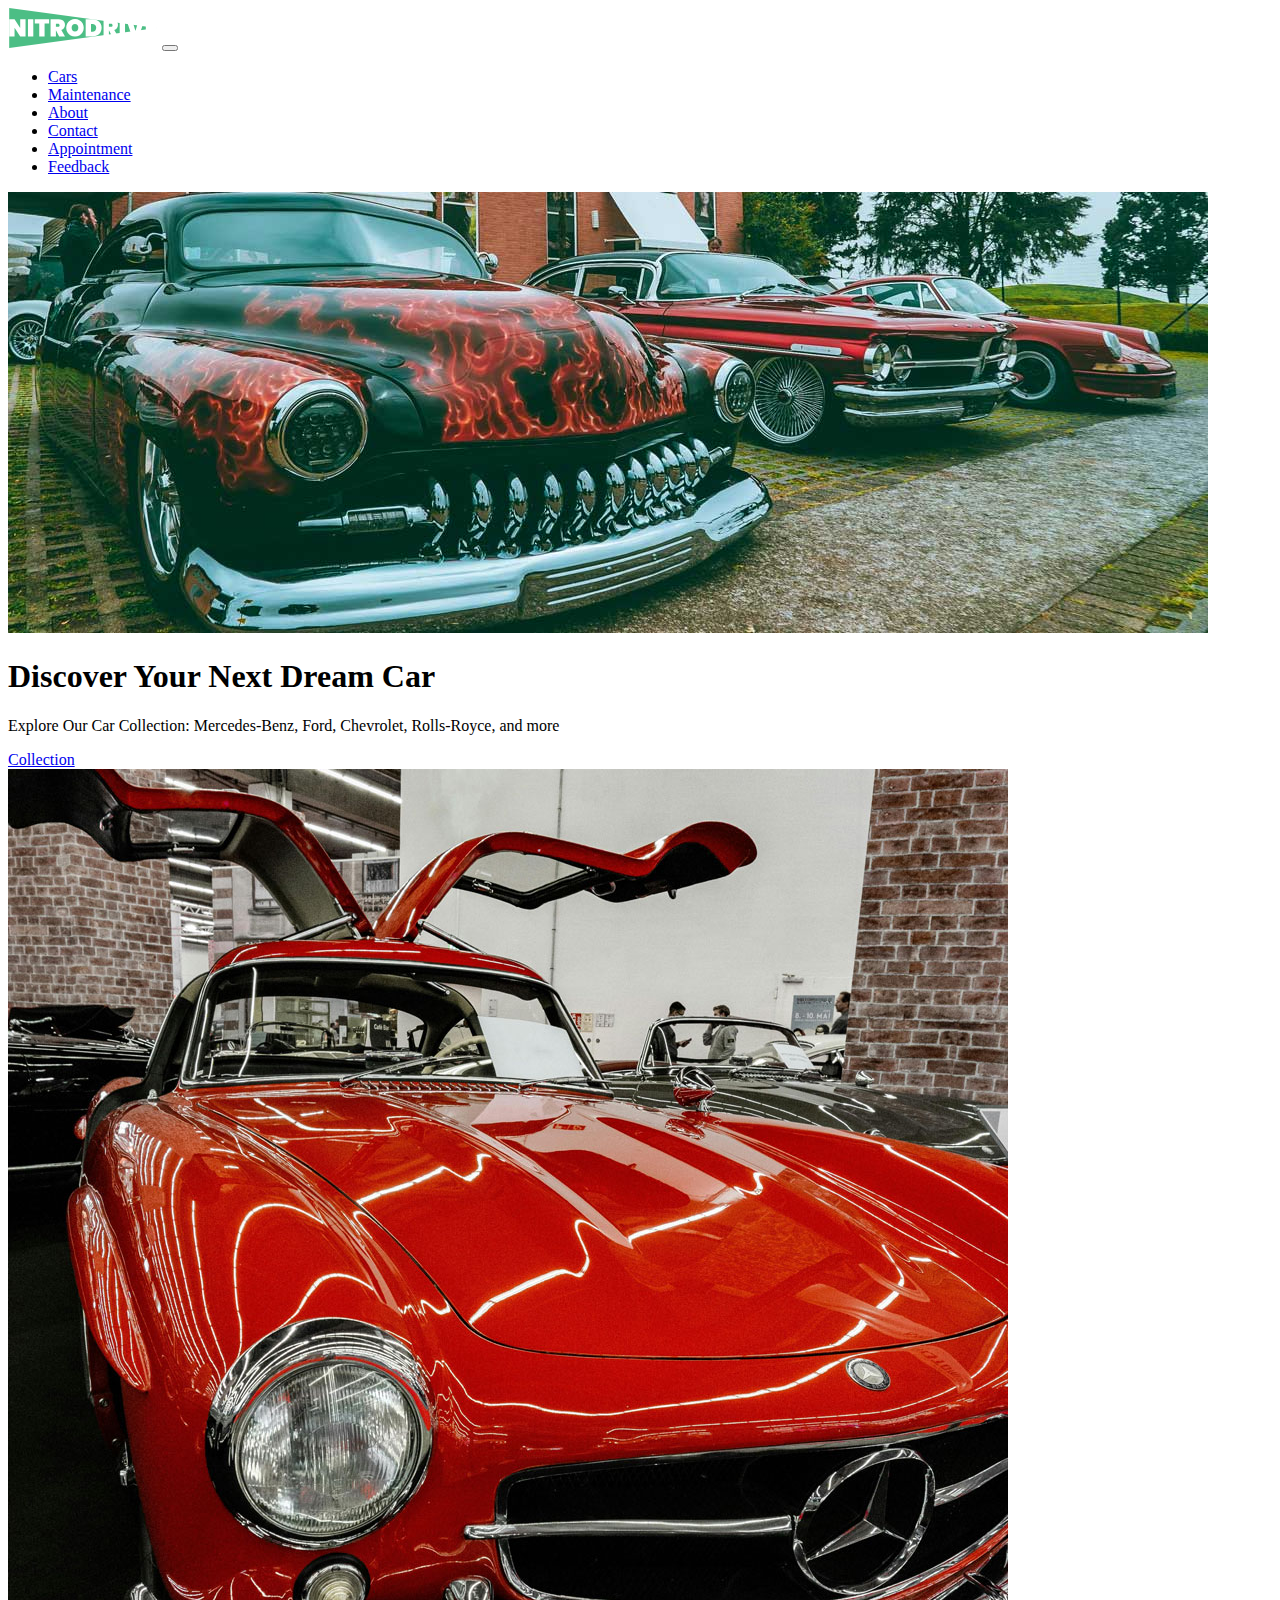
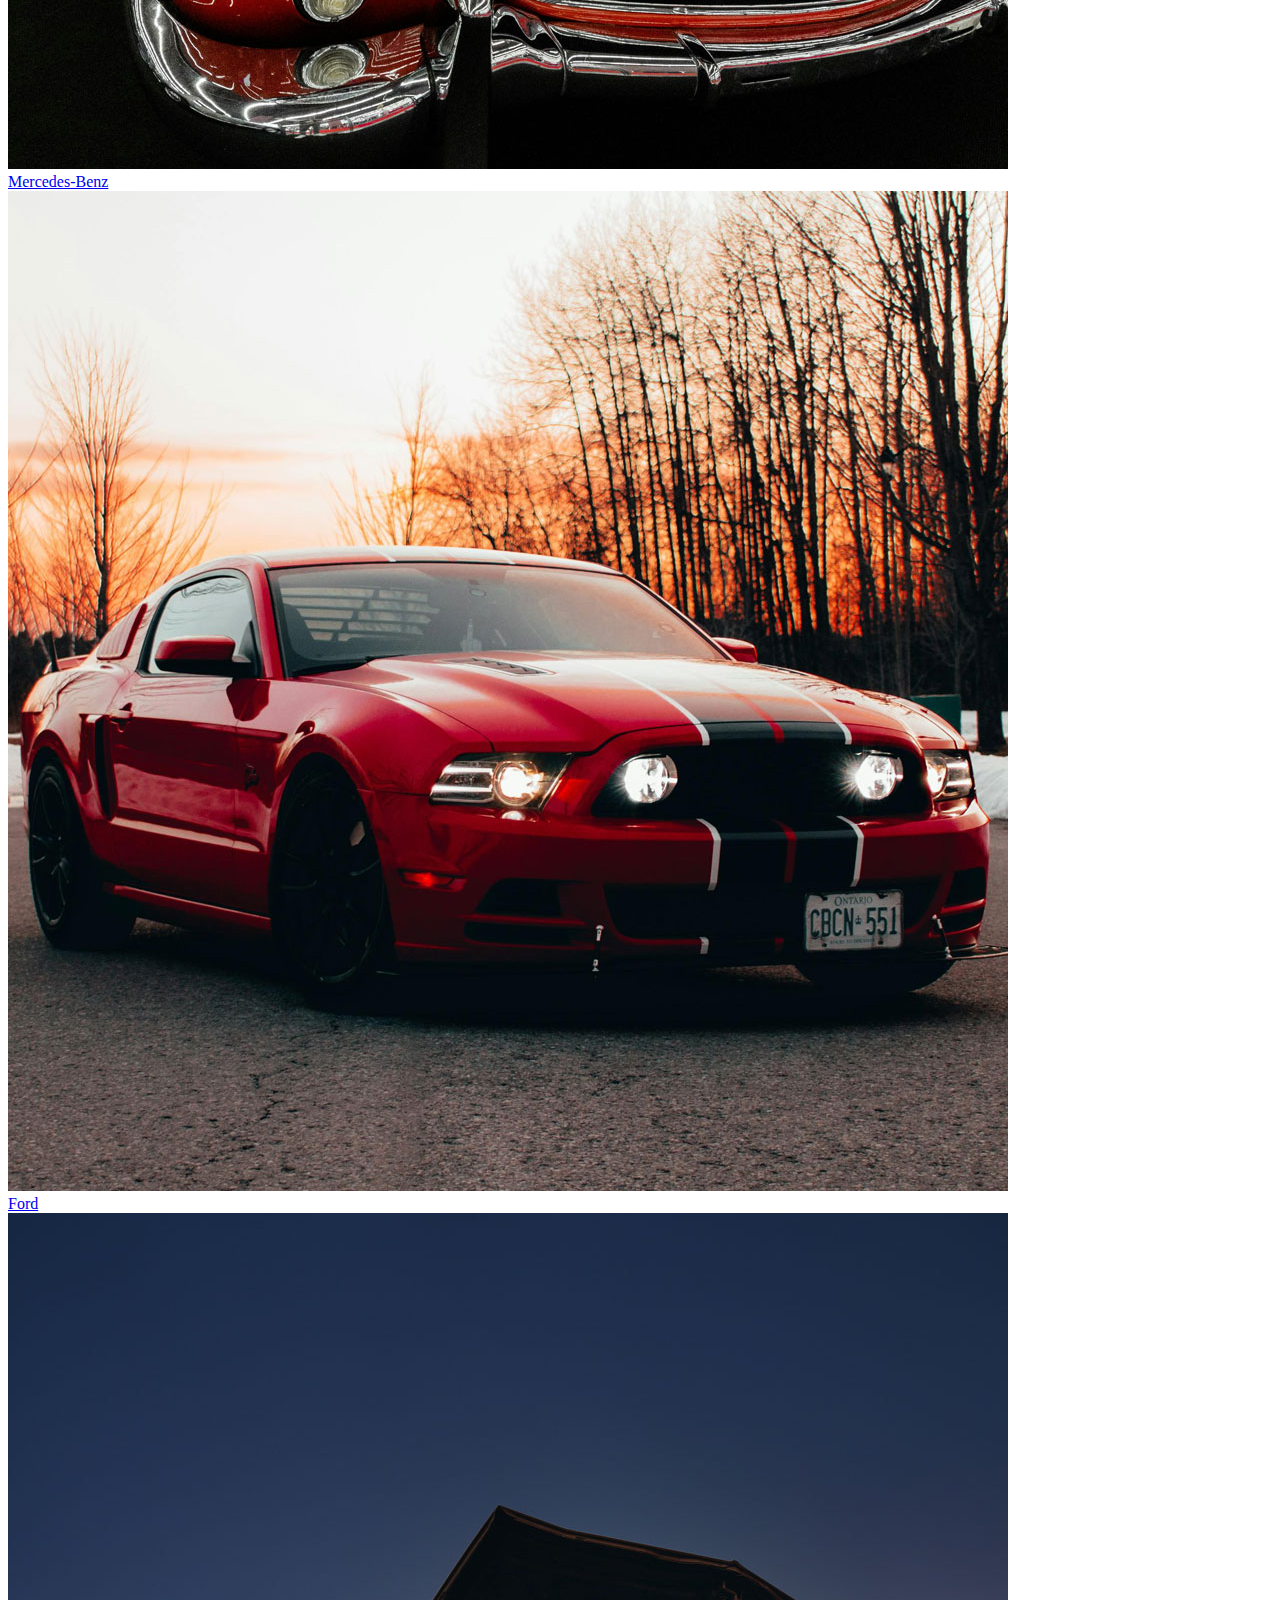
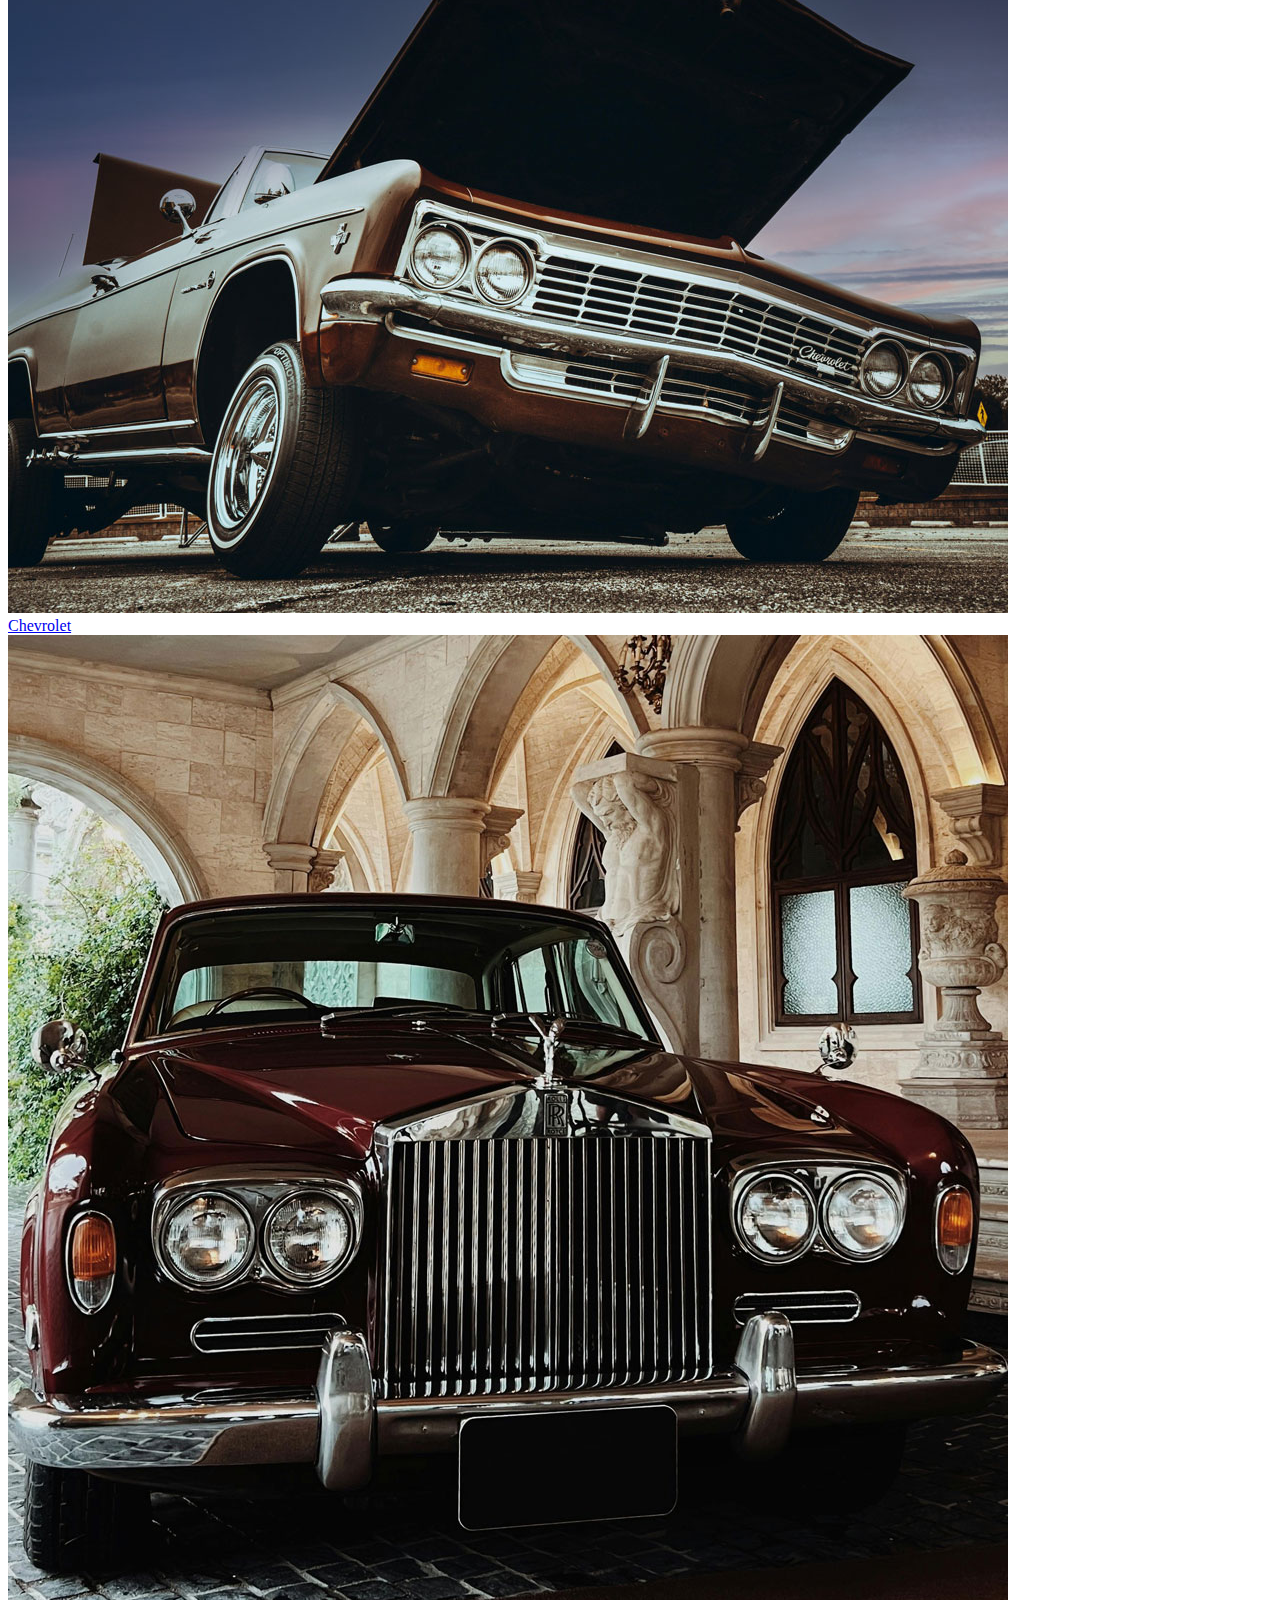
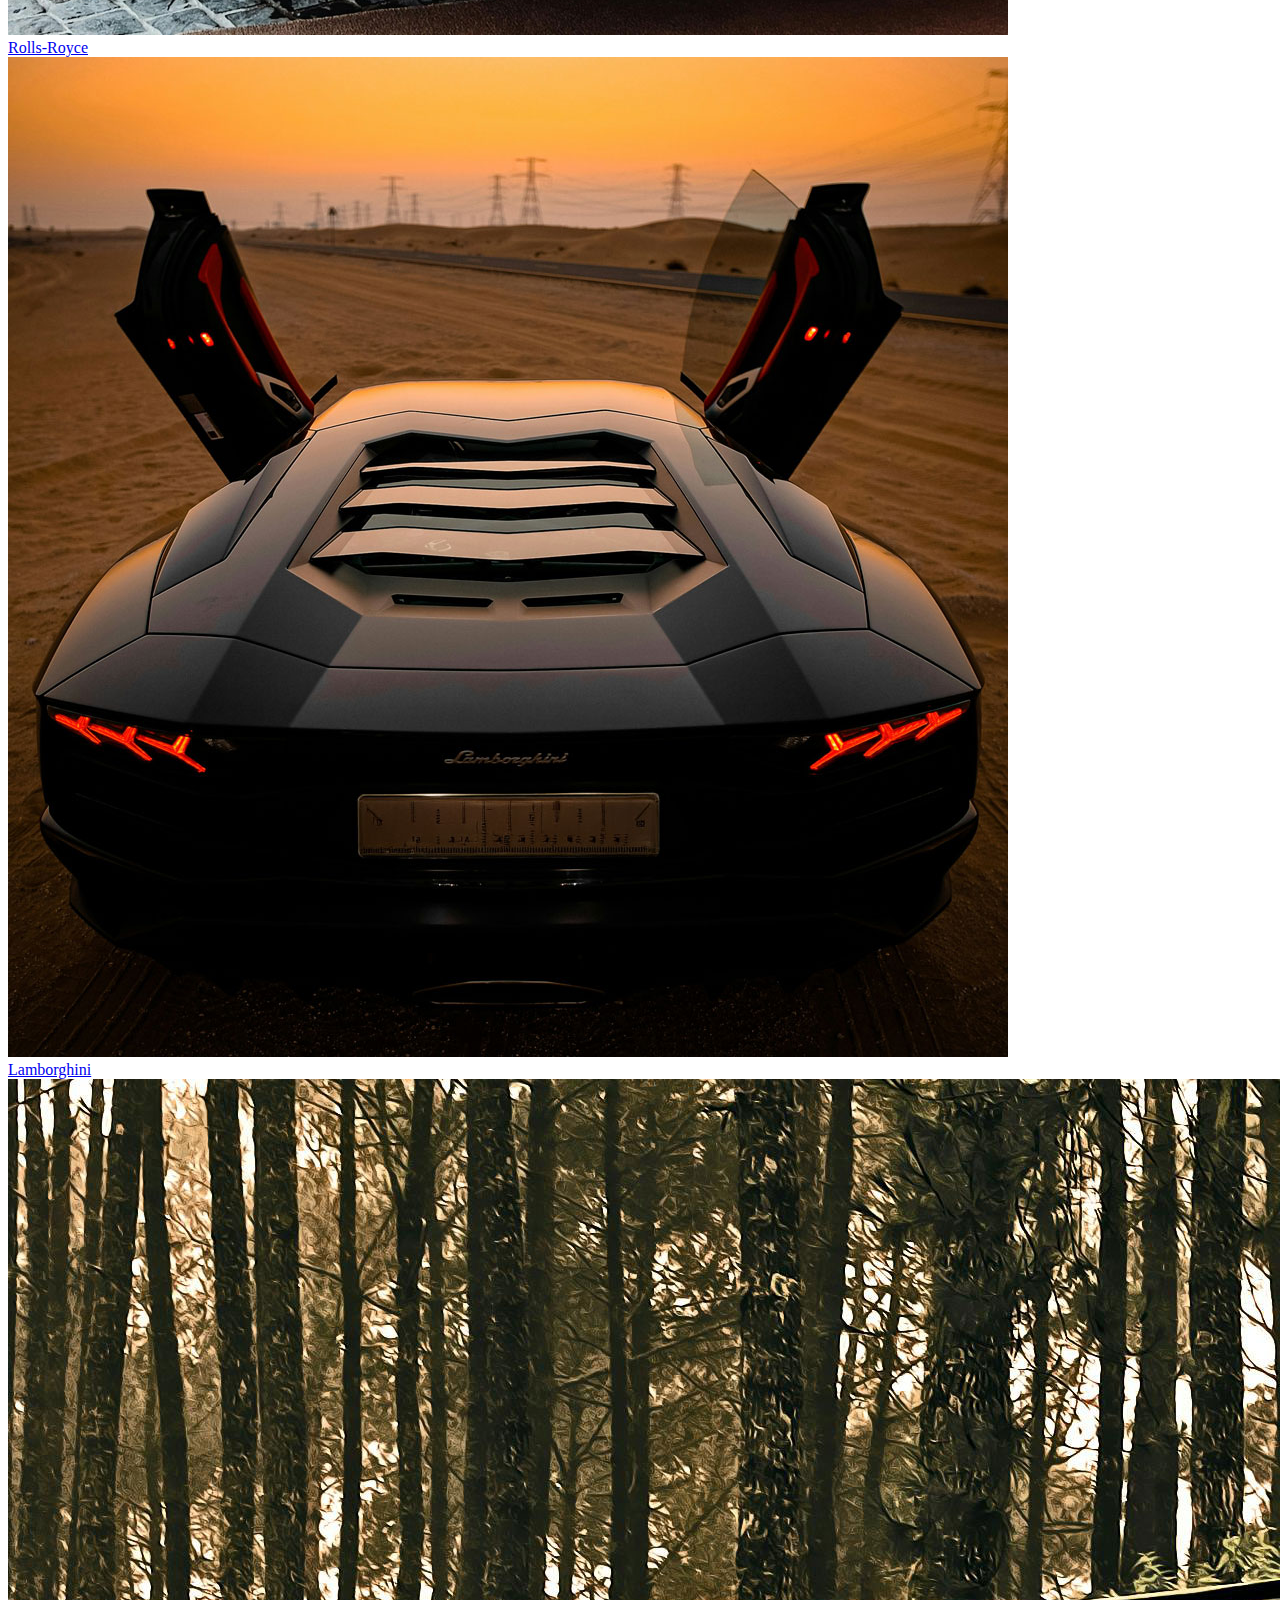
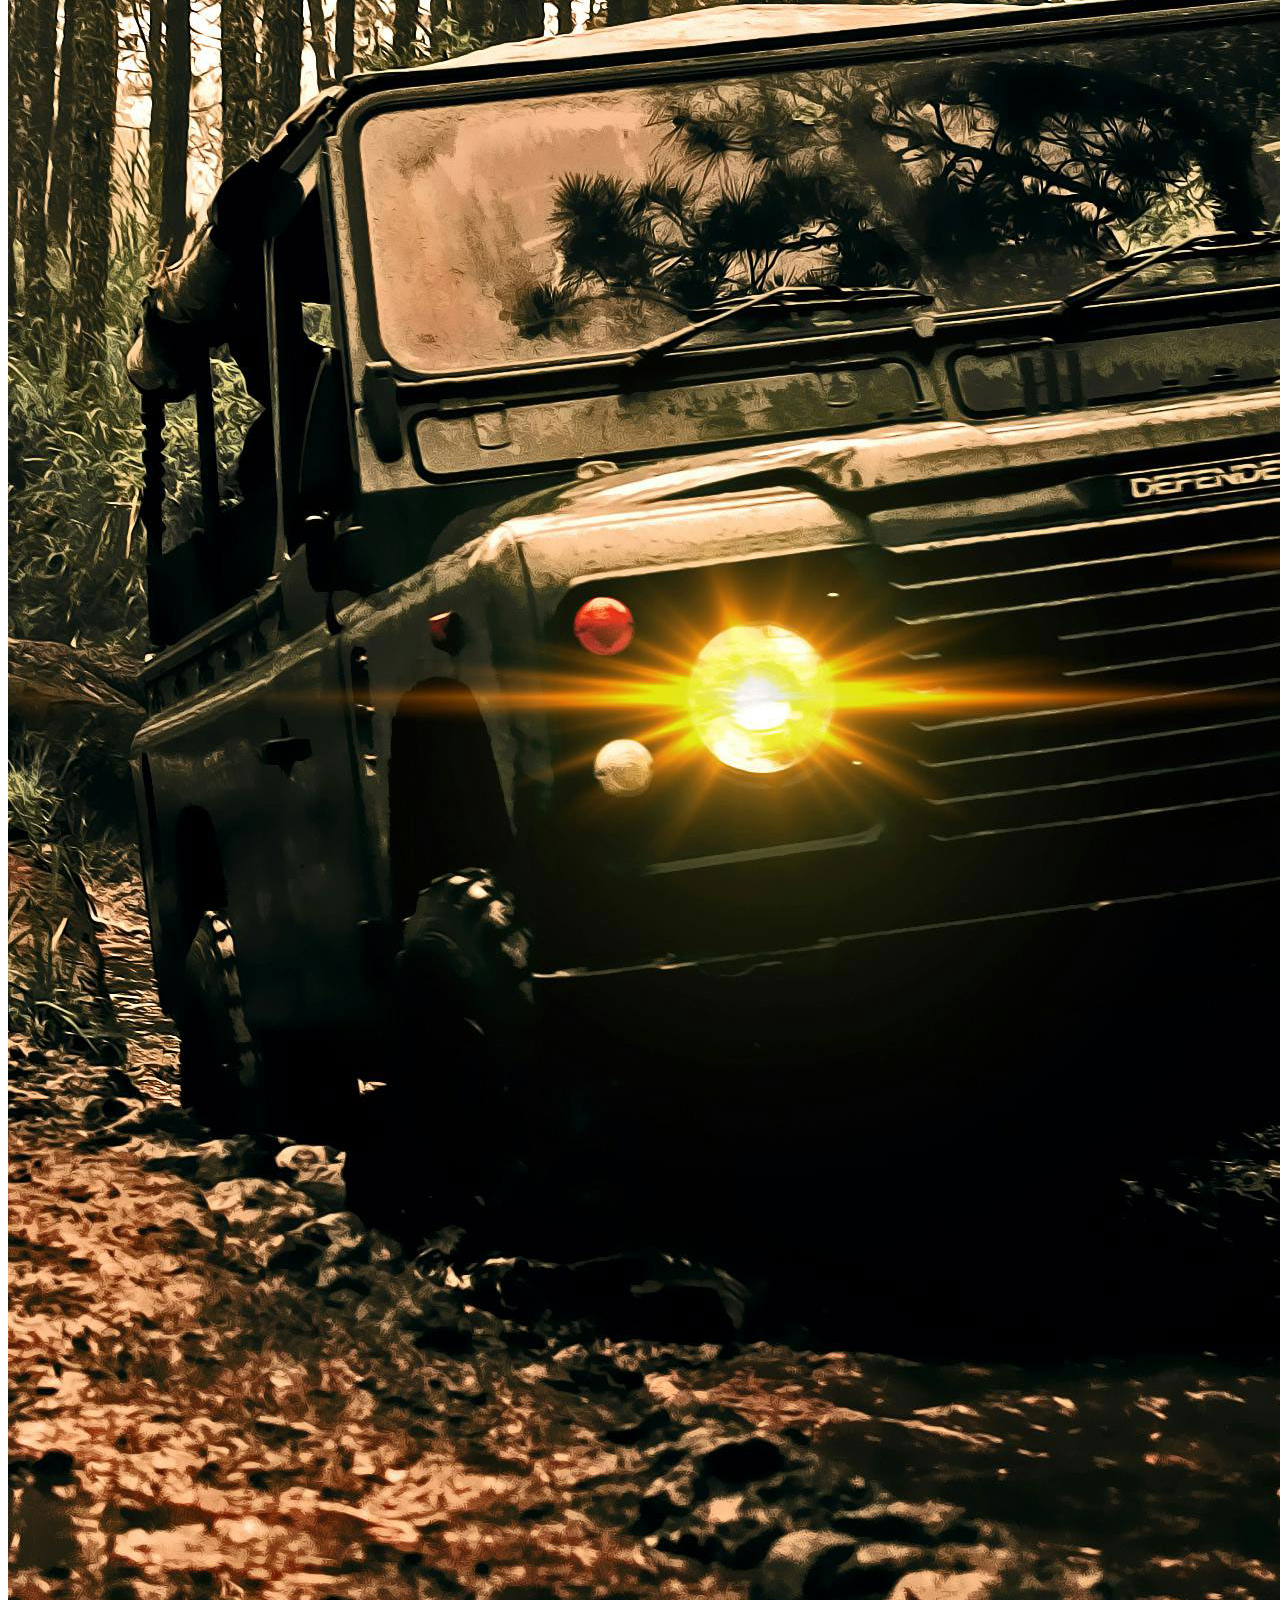
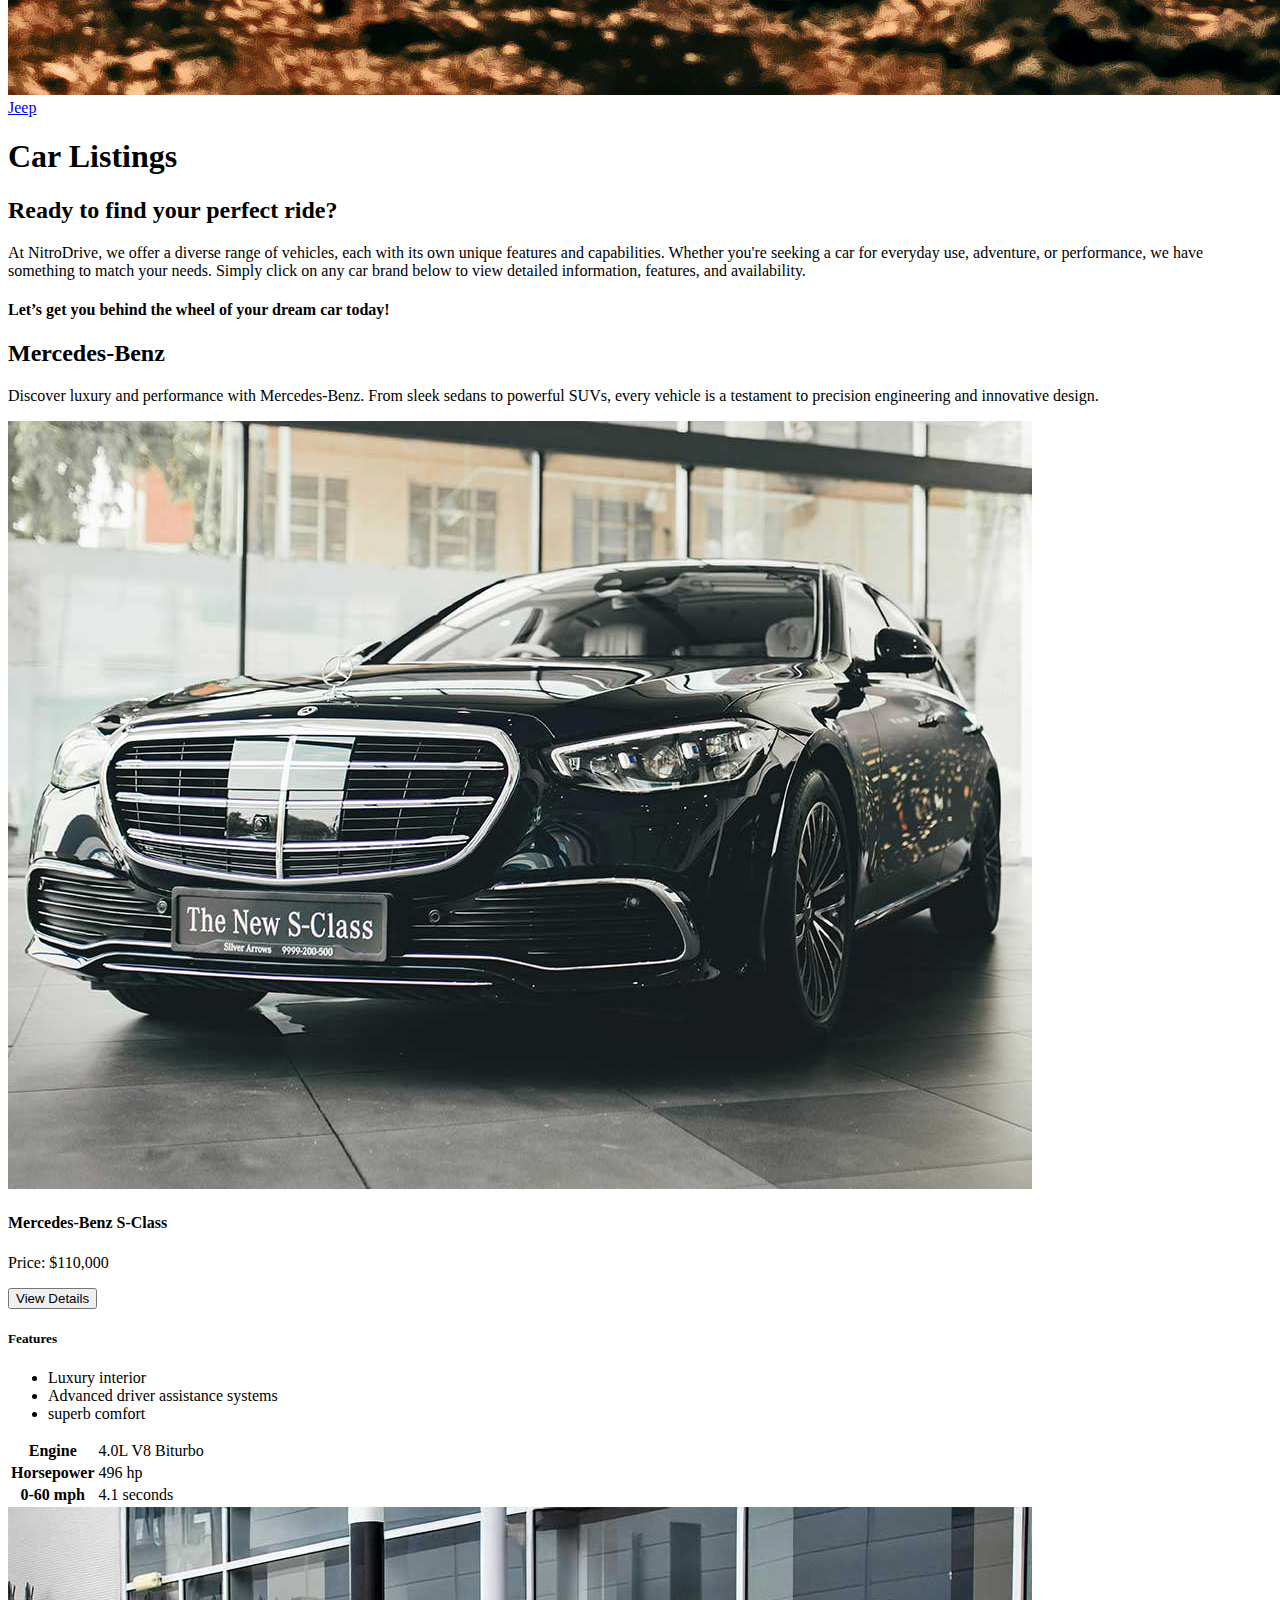
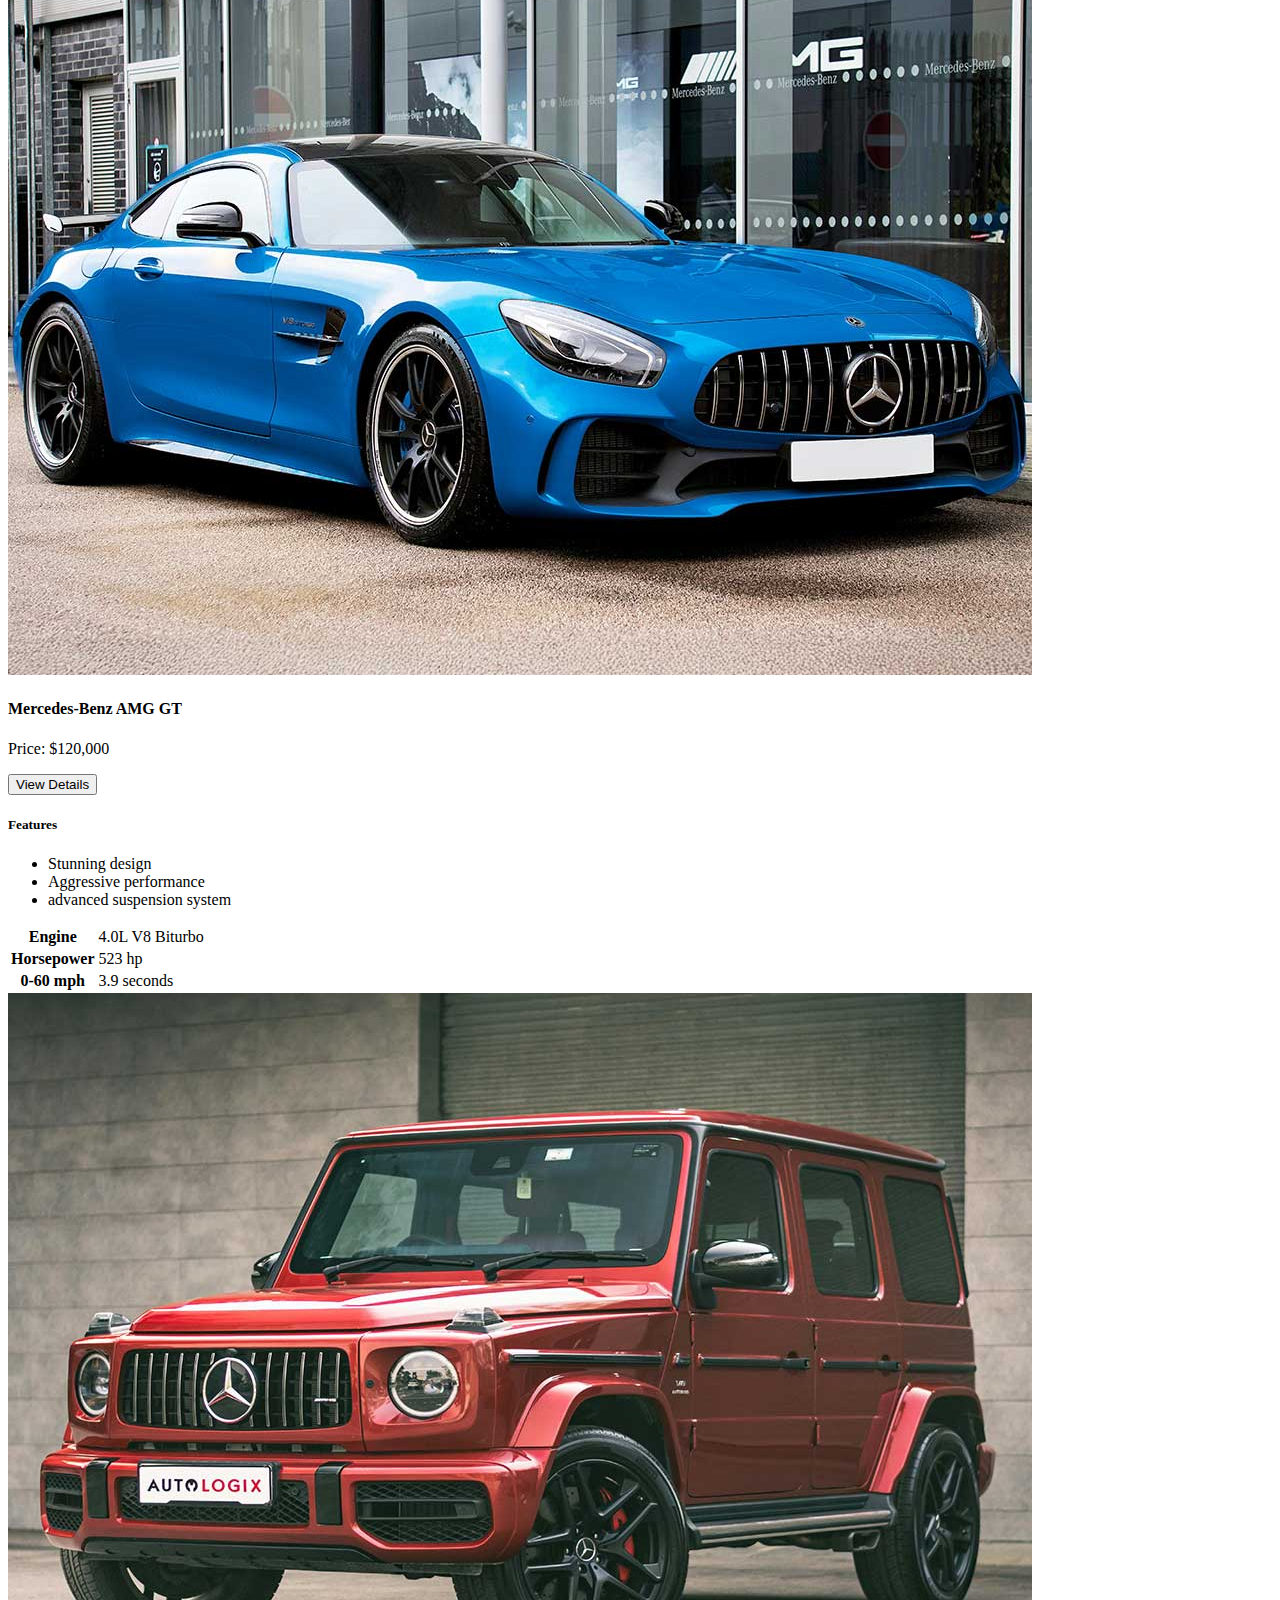
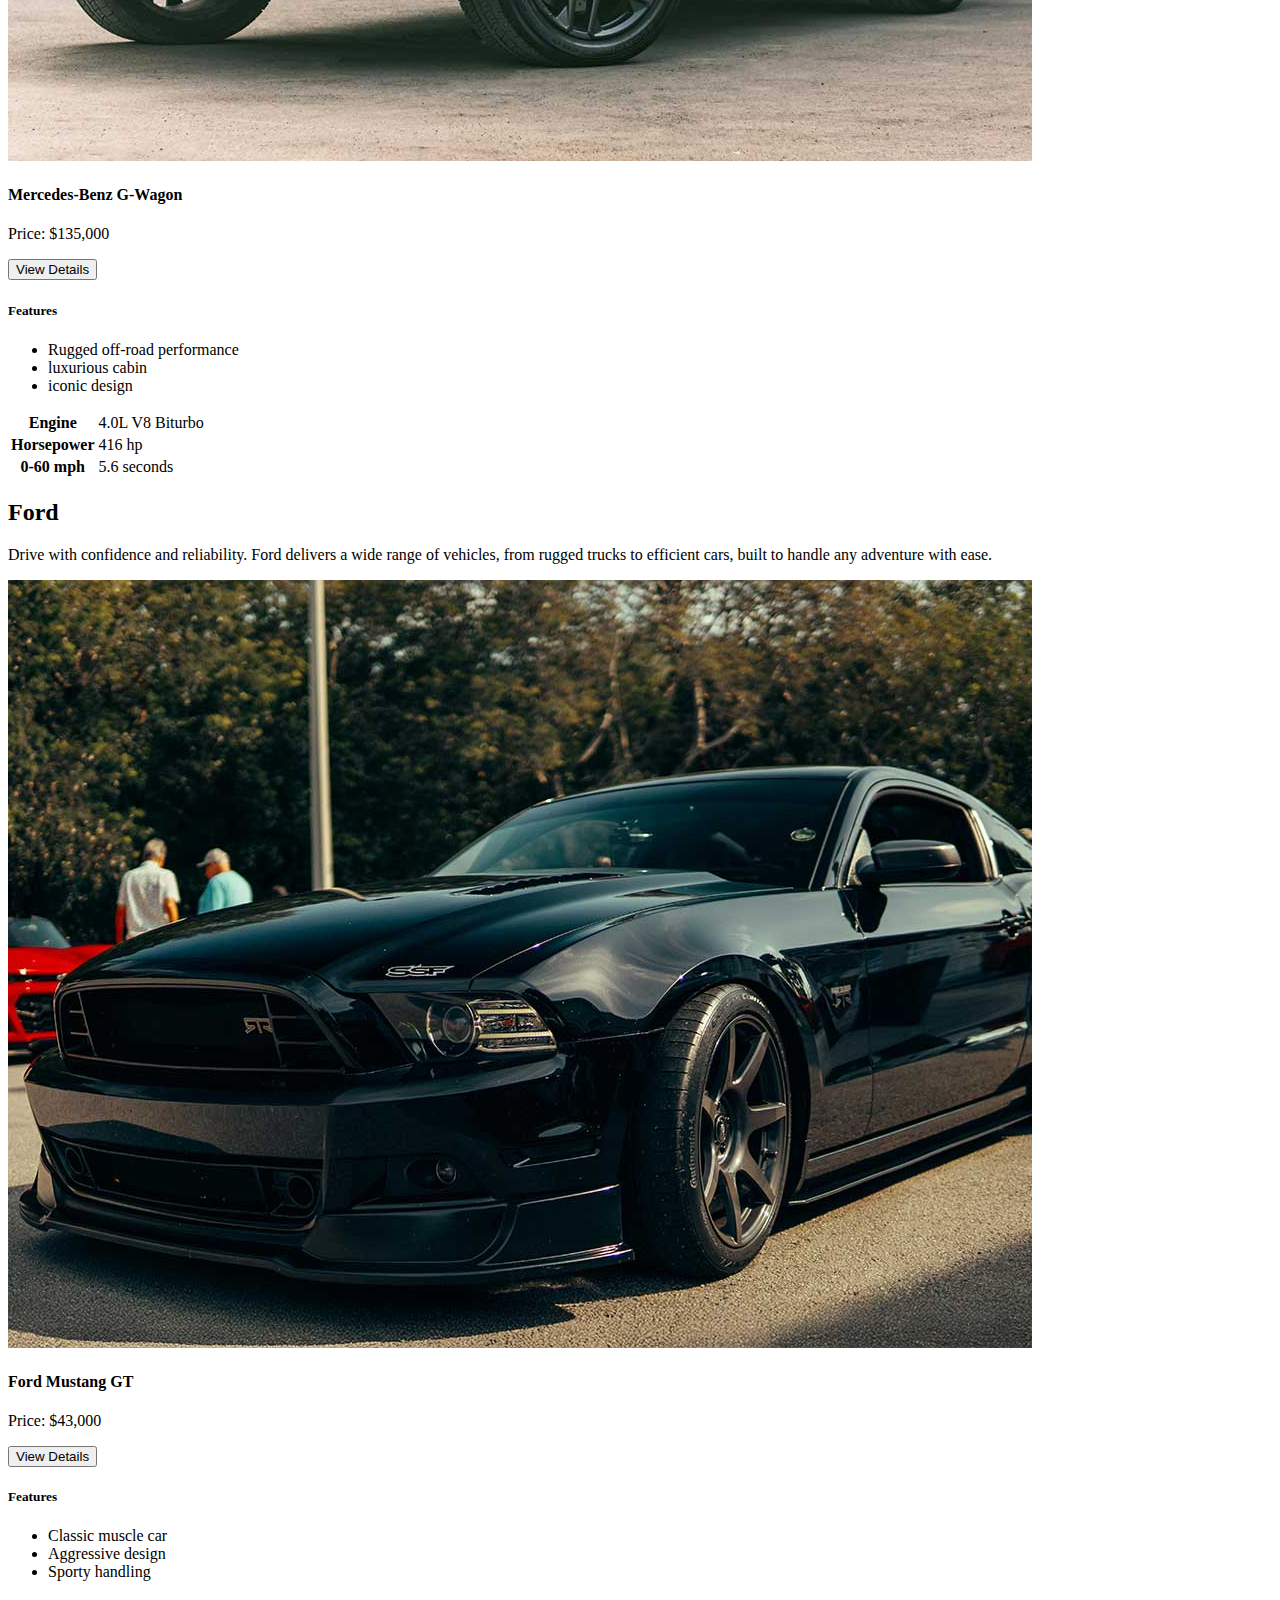
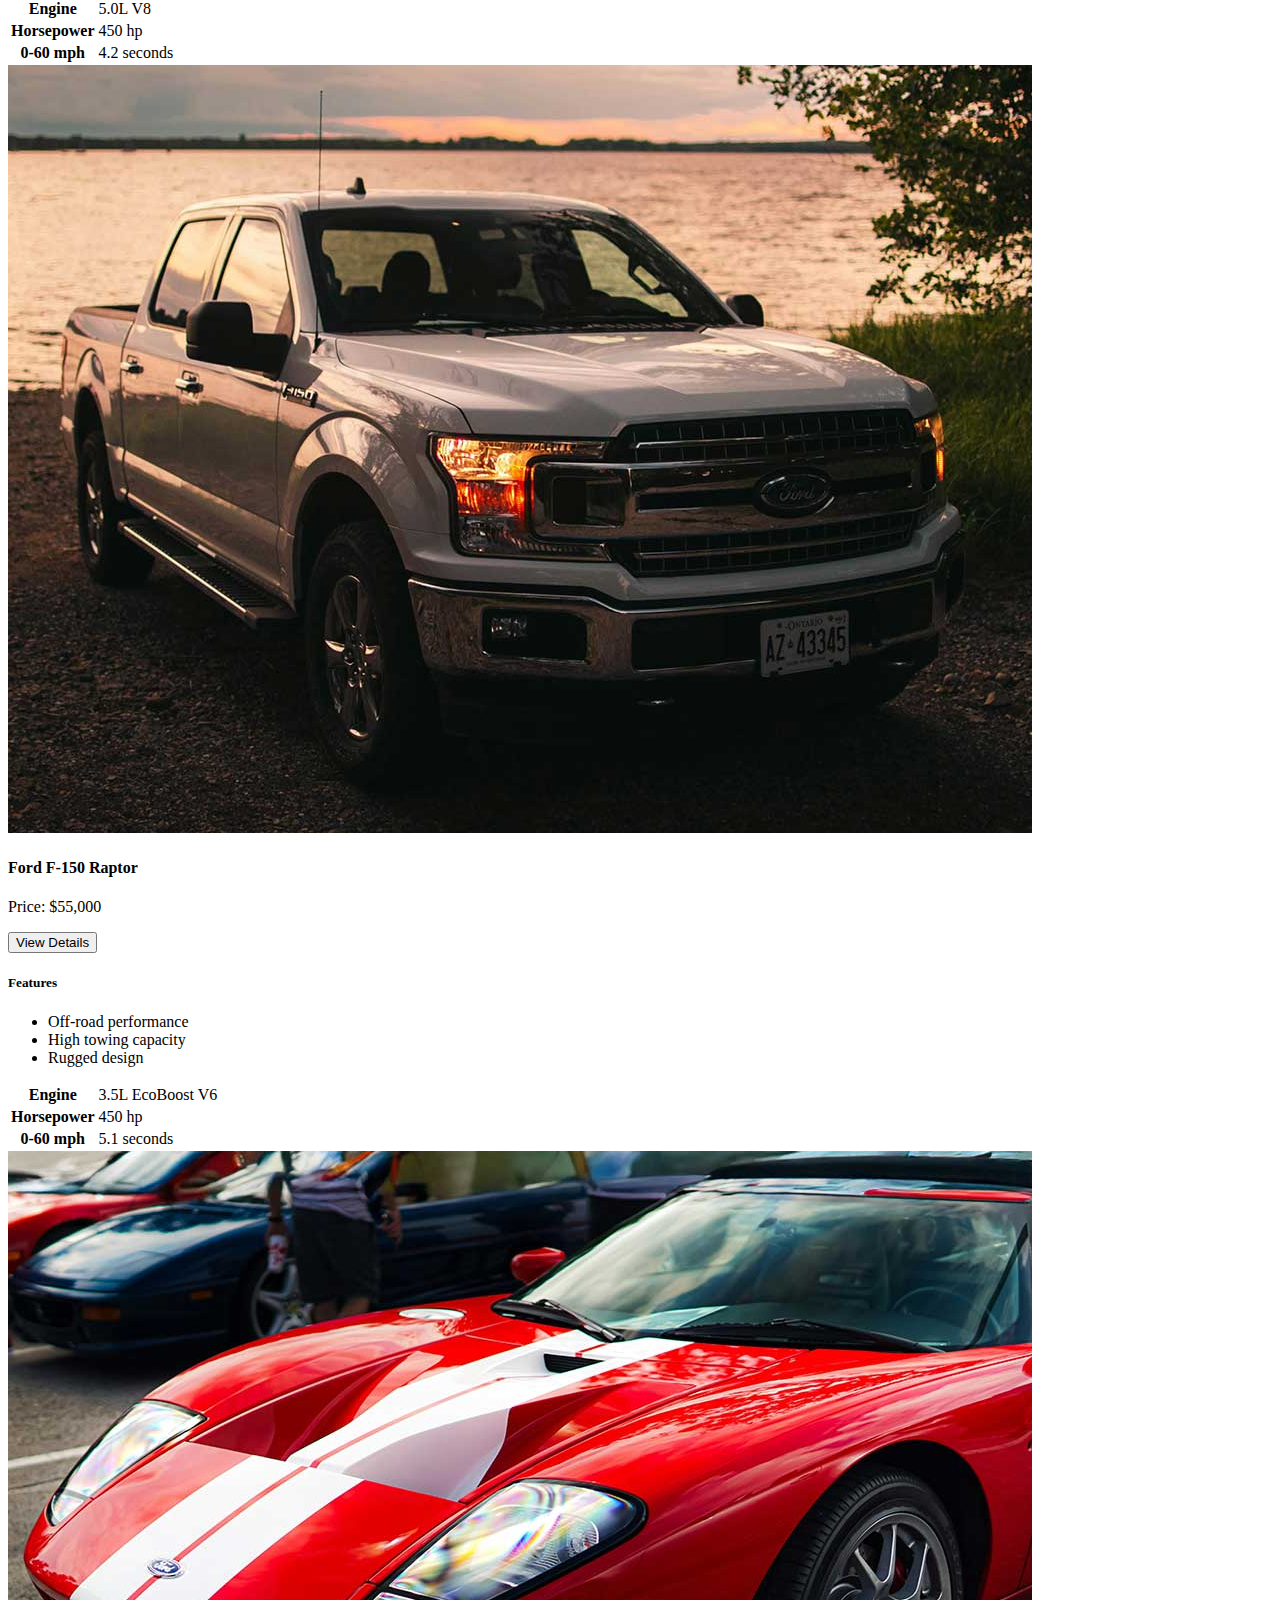
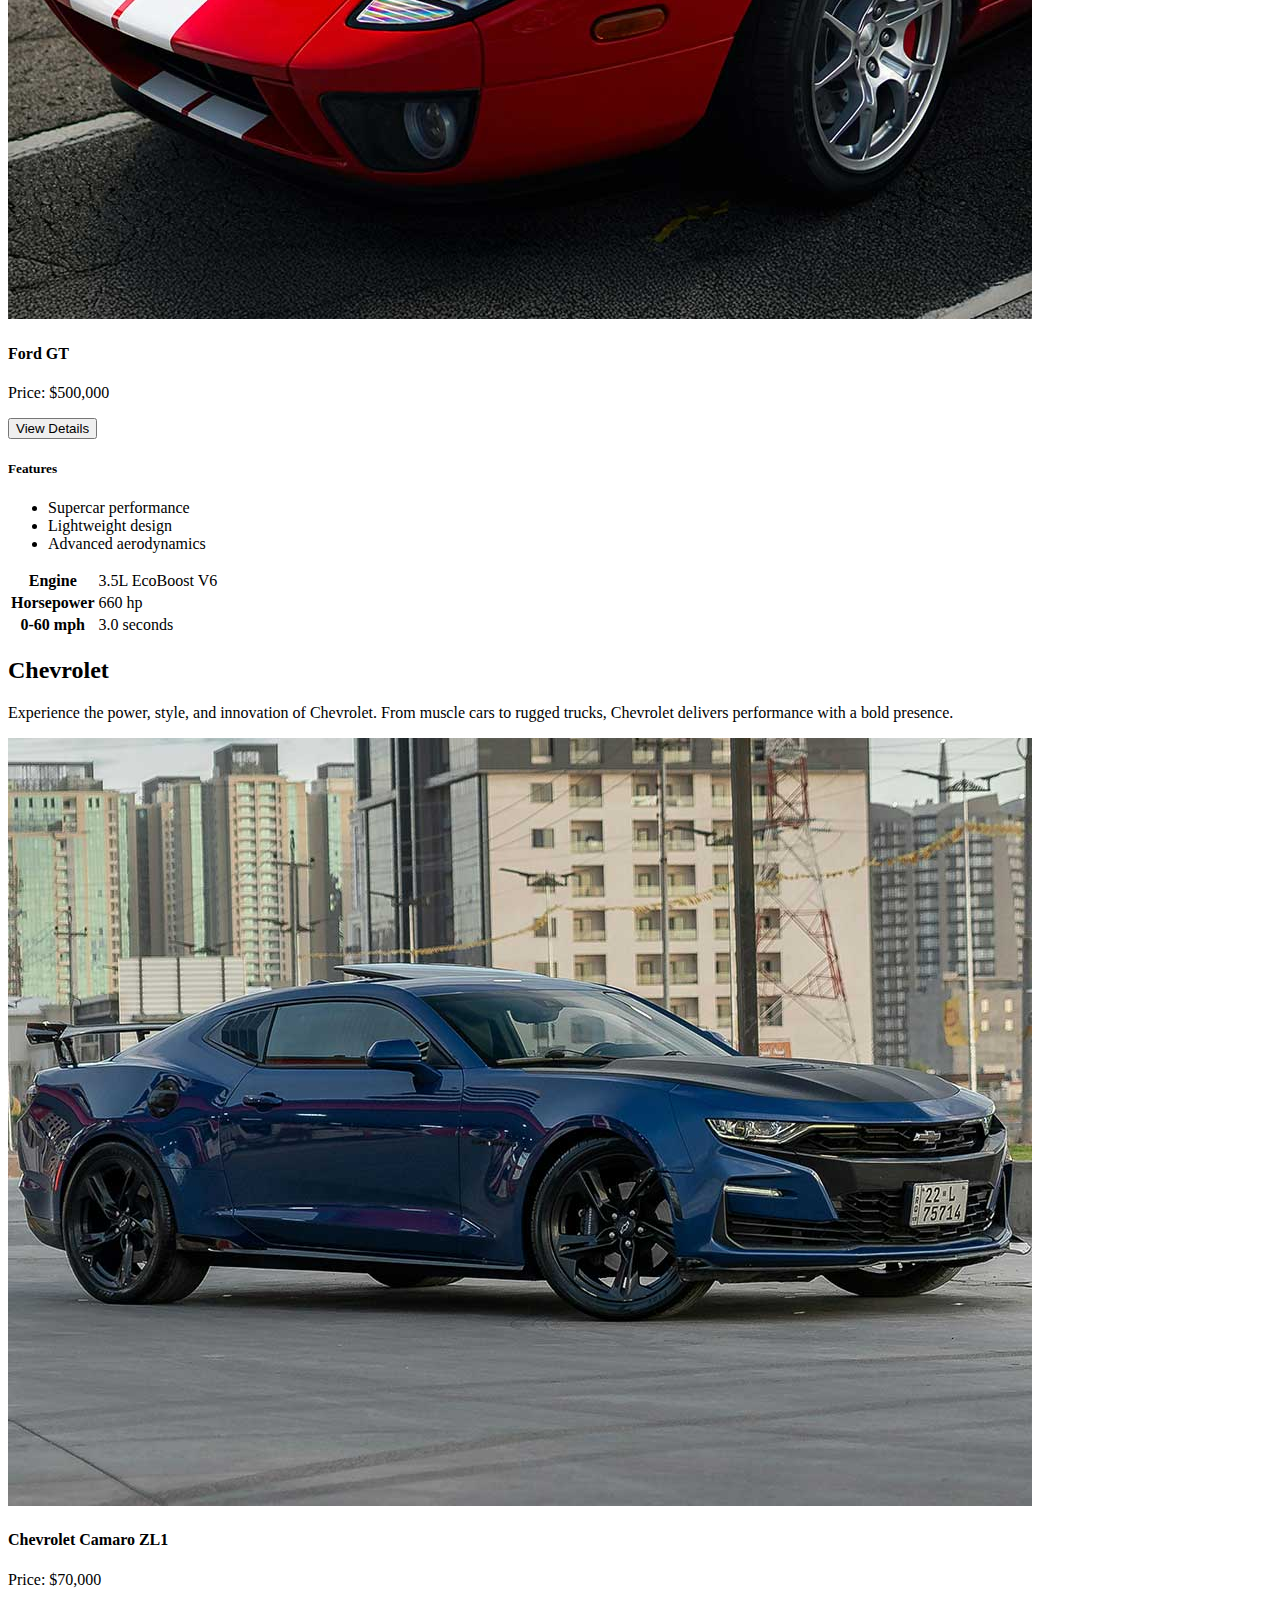
==== student2/student2page1.html @ 48c5acaf "someting" ====
<!doctype html>
<!-- Name: Ghazaleh Ahmadi
    Class: 1ACS02
    R-number: R0928371
     -->

<html lang="en">
<head>
    <meta charset="UTF-8"/>
    <title>Car Listings</title>
    <meta content="Ghazaleh Ahmadi" name="author"/>
    <link rel="icon" type="image/png" href="../NitroDrive%20Favicon.svg">
    <link href="/2025-FullStack-FrontEnd-ACS-207/student2/css/student2.css" rel="stylesheet"/>
    <meta content="width=device-width, initial-scale=1.0" name="viewport">
    <link href="/2025-FullStack-FrontEnd-ACS-207/common/css/bootstrap.min.css" rel="stylesheet">
    <link href="https://cdnjs.cloudflare.com/ajax/libs/font-awesome/6.0.0/css/all.min.css" rel="stylesheet">
    <link href="https://fonts.googleapis.com/css2?family=Roboto+Slab:wght@400;700&display=swap" rel="stylesheet">


</head>

<body>



    </section>

    <!-- Header -->
    <nav class="navbar navbar-expand-lg">
        <div class="container">
            <a href="../index.html"><img src="../NitroDrive%20Logo.svg" alt="NitroDrive Logo" height="40" class="me-2"></a>
            <button class="navbar-toggler" type="button" data-bs-toggle="collapse" data-bs-target="#navbarNav" aria-controls="navbarNav" aria-expanded="false" aria-label="Toggle navigation">
                <span class="navbar-toggler-icon"></span>
            </button>
            <div class="collapse navbar-collapse justify-content-end" id="navbarNav">
                <ul class="navbar-nav">
                    <li class="nav-item">
                        <a class="nav-link" aria-current="page" href="../student2/student2page1.html">Cars</a>
                    </li>
                    <li class="nav-item">
                        <a class="nav-link" href="../student1/student1page1.html">Maintenance</a>
                    </li>
                    <li class="nav-item">
                        <a class="nav-link" href="../student2/student2page2.html">About</a>
                    </li>
                    <li class="nav-item">
                        <a class="nav-link" href="../student1/student1page2.html">Contact</a>
                    </li>
                    <li class="nav-item">
                        <a class="nav-link" href="../student4/student4page2.html">Appointment</a>
                    </li>
                    <li class="nav-item">
                        <a class="nav-link" href="../student4/student4page1.html">Feedback</a>
                    </li>
                </ul>
            </div>
        </div>
    </nav>




    <header class="header-section">
        <section class="hero">

            <img alt="Car Collection" src="header.jpg">
            <div class="overlay-text">
                <h1>Discover Your Next Dream Car</h1>
                <p>Explore Our Car Collection: Mercedes-Benz, Ford, Chevrolet, Rolls-Royce, and more</p>
                <a class="btn btn-primary btn-lg" href="#cars">Collection</a>
            </div>

</header>

<article>
    <main class="container">
        <div class="row cars" id="cars">
            <div class="col-12 col-md-6 col-lg-4 d-flex justify-content-center">
                <div class="card ">
                    <a href="#mercedes-benz">
                        <img alt="Mercedes-Benz" class="card-img" src="mercedes-benz.jpg">
                        <div class="overlay-text">Mercedes-Benz</div>
                    </a>
                </div>
            </div>
            <div class="col-12 col-md-6 col-lg-4 d-flex justify-content-center">
                <div class="card">
                    <a class="card-container" href="#ford">
                        <img alt="Ford" class="card-img-top" src="ford.jpg">
                        <div class="overlay-text">Ford</div>
                    </a>
                </div>
            </div>

            <div class="col-12 col-md-6 col-lg-4 d-flex justify-content-center">
                <div class="card ">
                    <a class="card-container" href="#chevrolet">
                        <img alt="Chevrolet" class="card-img-top" src="Chevrolet.jpg">
                        <div class="overlay-text">Chevrolet</div>
                    </a>

                </div>
            </div>


            <div class="col-12 col-md-6 col-lg-4 d-flex justify-content-center">
                <div class="card">
                    <a class="card-container" href="#rolls-royce">
                        <img alt="Rolls-Royce" class="card-img-top" src="rolls.jpg">
                        <div class="overlay-text">Rolls-Royce</div>
                    </a>
                </div>
            </div>
            <div class="col-12 col-md-6 col-lg-4 d-flex justify-content-center">
                <div class="card">
                    <a class="card-container" href="#lamborghini">
                        <img alt="lamborghini" class="card-img-top" src="Lamborghini.jpg">
                        <div class="overlay-text">Lamborghini</div>
                    </a>
                </div>
            </div>
            <div class="col-12 col-md-6 col-lg-4 d-flex justify-content-center">
                <div class="card">
                    <a class="card-container" href="#jeep">
                        <img alt="jeep" class="card-img-top" src="jeep.jpg">
                        <div class="overlay-text">Jeep</div>
                    </a>
                </div>
            </div>
        </div>

        <section class="container text-center">
            <h1 class="text-primary">Car Listings</h1>
            <h2 class="text-light">Ready to find your perfect ride?</h2>
            <p class="text-secondary">
                At <span class="text-primary">NitroDrive</span>, we offer a diverse range of vehicles, each
                with its own unique features and capabilities.
                Whether you're seeking a car for everyday use, adventure, or performance, we have something to match
                your needs.
                Simply click on any car brand below to view detailed information, features, and availability.
            </p>
            <h4 class="text-primary">Let’s get you behind the wheel of your dream car today!</h4>
        </section>


        <section class="mb-5" id="mercedes-benz">
            <div class="container">
                <div>
                    <h2 class="text-center mb-4">Mercedes-Benz</h2>
                    <p class="text-center mb-4">Discover luxury and performance with Mercedes-Benz. From sleek
                        sedans to
                        powerful SUVs, every vehicle is a testament to precision engineering and innovative
                        design.</p></div>

                <div class="row">
                    <div class="col-md-4">
                        <div class="card">
                            <img alt="Mercedes-Benz S-Class" class="card-img-top" src="1_Mercedes-Benz-S-Class.jpg">
                            <div class="card-body">
                                <h4 class="card-title">Mercedes-Benz S-Class</h4>
                                <p class="card-text">Price: $110,000</p>

                                <button class="btn btn-dark" data-bs-target="#mercedes1"
                                        data-bs-toggle="collapse"
                                        type="button">
                                    View Details
                                </button>

                                <div class="collapse mt-3" id="mercedes1">
                                    <h5>Features</h5>
                                    <ul>
                                        <li>Luxury interior</li>
                                        <li>Advanced driver assistance systems</li>
                                        <li>superb comfort</li>

                                    </ul>
                                    <table class="table table-dark table-bordered">
                                        <tr>
                                            <th>Engine</th>
                                            <td>4.0L V8 Biturbo</td>
                                        </tr>
                                        <tr>
                                            <th>Horsepower</th>
                                            <td>496 hp</td>
                                        </tr>
                                        <tr>
                                            <th>0-60 mph</th>
                                            <td>4.1 seconds</td>
                                        </tr>
                                    </table>
                                </div>
                            </div>
                        </div>
                    </div>


                    <!-- Model 2 Card - AMG GT -->
                    <div class="col-md-4">
                        <div class="card">
                            <img alt="Mercedes-Benz AMG GT" class="card-img-top" src="2_Mercedes-Benz-AMG_GT.jpg">
                            <div class="card-body">
                                <h4 class="card-title">Mercedes-Benz AMG GT</h4>
                                <p class="card-text">Price: $120,000</p>
                                <button class="btn btn-dark" data-bs-target="#mercedes2"
                                        data-bs-toggle="collapse"
                                        type="button">
                                    View Details
                                </button>
                                <div class="collapse mt-3" id="mercedes2">
                                    <h5>Features</h5>
                                    <ul>
                                        <li>Stunning design</li>
                                        <li>Aggressive performance</li>
                                        <li>advanced suspension system</li>
                                    </ul>
                                    <table class="table table-dark table-bordered">
                                        <tr>
                                            <th>Engine</th>
                                            <td>4.0L V8 Biturbo</td>
                                        </tr>
                                        <tr>
                                            <th>Horsepower</th>
                                            <td>523 hp</td>
                                        </tr>
                                        <tr>
                                            <th>0-60 mph</th>
                                            <td>3.9 seconds</td>
                                        </tr>
                                    </table>
                                </div>
                            </div>
                        </div>
                    </div>

                    <!-- Model 3 Card - G-Wagon -->
                    <div class="col-md-4">
                        <div class="card">
                            <img alt="Mercedes-Benz G-Wagon" class="card-img-top" src="3-Mercedes-Benz-G-Wagon.jpg"
                            >
                            <div class="card-body">
                                <h4 class="card-title">Mercedes-Benz G-Wagon</h4>
                                <p class="card-text">Price: $135,000</p>
                                <button class="btn btn-dark" data-bs-target="#mercedes3"
                                        data-bs-toggle="collapse"
                                        type="button">
                                    View Details
                                </button>
                                <div class="collapse mt-3" id="mercedes3">
                                    <h5>Features</h5>
                                    <ul>
                                        <li>Rugged off-road performance</li>
                                        <li>luxurious cabin</li>
                                        <li>iconic design</li>

                                    </ul>
                                    <table class="table table-dark table-bordered">
                                        <tr>
                                            <th>Engine</th>
                                            <td>4.0L V8 Biturbo</td>
                                        </tr>
                                        <tr>
                                            <th>Horsepower</th>
                                            <td>416 hp</td>
                                        </tr>
                                        <tr>
                                            <th>0-60 mph</th>
                                            <td>5.6 seconds</td>
                                        </tr>
                                    </table>
                                </div>
                            </div>
                        </div>
                    </div>
                </div>
            </div>
        </section>
        <!-- Ford Section -->
        <section class="mb-5" id="ford">
            <div class="container">
                <div>
                    <h2 class="text-center mb-4">Ford</h2>
                    <p class="text-center mb-4">Drive with confidence and reliability. Ford delivers a wide range of
                        vehicles, from rugged trucks to efficient cars, built to handle any adventure with ease.</p>
                </div>

                <div class="row">
                    <div class="col-md-4">
                        <div class="card">
                            <img alt="Ford Mustang GT" class="card-img-top" src="4-Ford-Mustang-GT.jpg">
                            <div class="card-body">
                                <h4 class="card-title">Ford Mustang GT</h4>
                                <p class="card-text">Price: $43,000</p>
                                <button class="btn btn-dark" data-bs-target="#ford1" data-bs-toggle="collapse"
                                        type="button">
                                    View Details
                                </button>


                                <div class="collapse mt-3" id="ford1">
                                    <h5>Features</h5>
                                    <ul>
                                        <li>Classic muscle car</li>
                                        <li>Aggressive design</li>
                                        <li>Sporty handling</li>
                                    </ul>
                                    <table class="table table-dark table-bordered">
                                        <tr>
                                            <th>Engine</th>
                                            <td>5.0L V8</td>
                                        </tr>
                                        <tr>
                                            <th>Horsepower</th>
                                            <td>450 hp</td>
                                        </tr>
                                        <tr>
                                            <th>0-60 mph</th>
                                            <td>4.2 seconds</td>
                                        </tr>

                                    </table>
                                </div>

                            </div>
                        </div>
                    </div>

                    <div class="col-md-4">
                        <div class="card">
                            <img alt="Ford F-150 Raptor" class="card-img-top" src="5-Ford%20F-150.jpg">
                            <div class="card-body">
                                <h4 class="card-title">Ford F-150 Raptor</h4>
                                <p class="card-text">Price: $55,000</p>
                                <button class="btn btn-dark" data-bs-target="#ford2" data-bs-toggle="collapse"
                                        type="button">
                                    View Details
                                </button>
                                <div class="collapse mt-3" id="ford2">
                                    <h5>Features</h5>
                                    <ul>
                                        <li>Off-road performance</li>
                                        <li>High towing capacity</li>
                                        <li>Rugged design</li>
                                    </ul>
                                    <table class="table table-dark table-bordered">
                                        <tr>
                                            <th>Engine</th>
                                            <td>3.5L EcoBoost V6</td>
                                        </tr>
                                        <tr>
                                            <th>Horsepower</th>
                                            <td>450 hp</td>
                                        </tr>
                                        <tr>
                                            <th>0-60 mph</th>
                                            <td>5.1 seconds</td>
                                        </tr>
                                    </table>
                                </div>
                            </div>
                        </div>
                    </div>

                    <div class="col-md-4">
                        <div class="card">
                            <img alt="Ford GT" class="card-img-top" src="6-Ford%20Gt.jpg">
                            <div class="card-body">
                                <h4 class="card-title">Ford GT</h4>
                                <p class="card-text">Price: $500,000</p>
                                <button class="btn btn-dark" data-bs-target="#ford3" data-bs-toggle="collapse"
                                        type="button">
                                    View Details
                                </button>
                                <div class="collapse mt-3" id="ford3">
                                    <h5>Features</h5>
                                    <ul>
                                        <li>Supercar performance</li>
                                        <li>Lightweight design</li>
                                        <li>Advanced aerodynamics</li>
                                    </ul>
                                    <table class="table table-dark table-bordered">
                                        <tr>
                                            <th>Engine</th>
                                            <td>3.5L EcoBoost V6</td>
                                        </tr>
                                        <tr>
                                            <th>Horsepower</th>
                                            <td>660 hp</td>
                                        </tr>
                                        <tr>
                                            <th>0-60 mph</th>
                                            <td>3.0 seconds</td>
                                        </tr>
                                    </table>
                                </div>
                            </div>
                        </div>
                    </div>
                </div>
            </div>
        </section>

        <section class="mb-5" id="chevrolet">
            <div class="container">
                <div>
                    <h2 class="text-center mb-4">Chevrolet</h2>
                    <p class="text-center mb-4">Experience the power, style, and innovation of Chevrolet. From
                        muscle cars to
                        rugged trucks, Chevrolet delivers performance with a bold presence.</p></div>

                <div class="row">
                    <div class="col-md-4">
                        <div class="card">
                            <img alt="Chevrolet Camaro ZL1" class="card-img-top" src="chevrolet1.jpg">
                            <div class="card-body">
                                <h4 class="card-title">Chevrolet Camaro ZL1</h4>
                                <p class="card-text">Price: $70,000</p>
                                <button class="btn btn-dark" data-bs-target="#chevrolet1" data-bs-toggle="collapse"
                                        type="button">
                                    View Details
                                </button>
                                <div class="collapse mt-3" id="chevrolet1">
                                    <h5>Features</h5>
                                    <ul>
                                        <li>Track-ready performance</li>
                                        <li>Aggressive styling</li>
                                        <li>Advanced
                                            aerodynamics
                                        </li>
                                    </ul>
                                    <table class="table table-dark table-bordered">
                                        <tr>
                                            <th>Engine</th>
                                            <td>6.2L Supercharged V8</td>
                                        </tr>
                                        <tr>
                                            <th>Horsepower</th>
                                            <td>650 hp</td>
                                        </tr>
                                        <tr>
                                            <th>0-60 mph</th>
                                            <td>3.5 seconds</td>
                                        </tr>
                                    </table>
                                </div>
                            </div>
                        </div>
                    </div>
                    <div class="col-md-4">
                        <div class="card">
                            <img alt="Chevrolet Silverado 1500" class="card-img-top" src="chevrolet3.jpg">
                            <div class="card-body">
                                <h4 class="card-title">Chevrolet Silverado 1500</h4>
                                <p class="card-text">Price: $45,000</p>
                                <button class="btn btn-dark" data-bs-target="#chevrolet2" data-bs-toggle="collapse"
                                        type="button">
                                    View Details
                                </button>
                                <div class="collapse mt-3" id="chevrolet2">
                                    <h5>Features</h5>
                                    <ul>
                                        <li>Advanced trailering tech</li>
                                        <li>Rugged durability</li>
                                        <li>Spacious interior</li>
                                    </ul>
                                    <table class="table table-dark table-bordered">
                                        <tr>
                                            <th>Engine</th>
                                            <td>6.2L V8</td>
                                        </tr>
                                        <tr>
                                            <th>Horsepower</th>
                                            <td>420 hp</td>
                                        </tr>
                                        <tr>
                                            <th>Towing Capacity</th>
                                            <td>13,300 lbs</td>
                                        </tr>
                                    </table>
                                </div>
                            </div>
                        </div>
                    </div>
                    <!-- 3 -->
                    <div class="col-md-4">
                        <div class="card">
                            <img alt="Chevrolet Corvette Z06" class="card-img-top" src="chevrolet2.jpg">
                            <div class="card-body">
                                <h4 class="card-title">Chevrolet Corvette Z06</h4>
                                <p class="card-text">Price: $110,000</p>
                                <button class="btn btn-dark" data-bs-target="#chevrolet3" data-bs-toggle="collapse"
                                        type="button">
                                    View Details
                                </button>
                                <div class="collapse mt-3" id="chevrolet3">
                                    <h5>Features</h5>
                                    <ul>
                                        <li>Mid-engine layout</li>
                                        <li>Precision handling</li>
                                        <li>Race-inspired
                                            performance
                                        </li>

                                    </ul>
                                    <table class="table table-dark table-bordered">
                                        <tr>
                                            <th>Engine</th>
                                            <td>5.5L V8 Flat-Plane Crank</td>
                                        </tr>
                                        <tr>
                                            <th>Horsepower</th>
                                            <td>670 hp</td>
                                        </tr>
                                        <tr>
                                            <th>0-60 mph</th>
                                            <td>2.6 seconds</td>
                                        </tr>
                                    </table>
                                </div>
                            </div>
                        </div>
                    </div>


                </div>
            </div>
        </section>
        <section class="mb-5" id="rolls-royce">
            <div class="container">
                <div><h2 class="text-center mb-4">Rolls-Royce</h2>
                    <p class="text-center mb-4">Indulge in unparalleled luxury with Rolls-Royce. Known for its
                        exceptional craftsmanship and timeless elegance, each model offers an experience like no
                        other.</p></div>

                <div class="row">
                    <div class="col-md-4">
                        <div class="card">
                            <img alt="Rolls-Royce Phantom" class="card-img-top" src="rollsroyce1.jpg">
                            <div class="card-body">
                                <h4 class="card-title">Rolls-Royce Phantom</h4>
                                <p class="card-text">Price: $450,000</p>
                                <button class="btn btn-dark" data-bs-target="#rollsroyce1"
                                        data-bs-toggle="collapse"
                                        type="button">
                                    View Details
                                </button>
                                <div class="collapse mt-3" id="rollsroyce1">
                                    <h5>Features</h5>
                                    <ul>
                                        <li>Handcrafted interior</li>
                                        <li>Exceptional luxury</li>
                                        <li>Quiet ride<</li>

                                    </ul>
                                    <table class="table table-dark table-bordered">
                                        <tr>
                                            <th>Engine</th>
                                            <td>6.75L V12</td>
                                        </tr>
                                        <tr>
                                            <th>Horsepower</th>
                                            <td>563 hp</td>
                                        </tr>
                                        <tr>
                                            <th>0-60 mph</th>
                                            <td>5.1 seconds</td>
                                        </tr>
                                    </table>
                                </div>
                            </div>
                        </div>
                    </div>
                    <div class="col-md-4">
                        <div class="card">
                            <img alt="Rolls-Royce Ghost" class="card-img-top" src="rollsroyce3.jpg">
                            <div class="card-body">
                                <h4 class="card-title">Rolls-Royce Ghost</h4>
                                <p class="card-text">Price: $343,000</p>
                                <button class="btn btn-dark" data-bs-target="#rollsroyce3"
                                        data-bs-toggle="collapse"
                                        type="button">
                                    View Details
                                </button>
                                <div class="collapse mt-3" id="rollsroyce3">
                                    <h5>Features </h5>
                                    <ul>
                                        <li>Understated luxury</li>
                                        <li>Advanced suspension</li>
                                        <li>Whisper-quiet cabin</li>

                                    </ul>
                                    <table class="table table-dark table-bordered">
                                        <tr>
                                            <th>Engine</th>
                                            <td>6.75L Twin-Turbo V12</td>
                                        </tr>
                                        <tr>
                                            <th>Horsepower</th>
                                            <td>563 hp</td>
                                        </tr>
                                        <tr>
                                            <th>0-60 mph</th>
                                            <td>4.6 seconds</td>
                                        </tr>
                                    </table>
                                </div>
                            </div>
                        </div>
                    </div>

                    <div class="col-md-4">
                        <div class="card">
                            <img alt="Rolls-Royce Wraith" class="card-img-top" src="rollsroyce2.jpg">
                            <div class="card-body">
                                <h4 class="card-title">Rolls-Royce Wraith</h4>
                                <p class="card-text">Price: $343,350</p>
                                <button class="btn btn-dark" data-bs-target="#rollsroyce2"
                                        data-bs-toggle="collapse"
                                        type="button">
                                    View Details
                                </button>
                                <div class="collapse mt-3" id="rollsroyce2">
                                    <h5>Features</h5>
                                    <ul>
                                        <li>Grand tourer design</li>
                                        <li>Advanced infotainment</li>
                                        <li>Plush interior</li>

                                    </ul>
                                    <table class="table table-dark table-bordered">
                                        <tr>
                                            <th>Engine</th>
                                            <td>6.6L V12</td>
                                        </tr>
                                        <tr>
                                            <th>Horsepower</th>
                                            <td>624 hp</td>
                                        </tr>
                                        <tr>
                                            <th>0-60 mph</th>
                                            <td>4.4 seconds</td>
                                        </tr>
                                    </table>
                                </div>
                            </div>
                        </div>
                    </div>


                </div>
            </div>
        </section>


        <!-- --->
        <section class="mb-5" id="lamborghini">
            <div class="container">
                <div><h2 class="text-center mb-4">Lamborghini</h2>
                    <p class="text-center mb-4">Lamborghini is the pinnacle of speed and luxury. With
                        cutting-edge aerodynamics and breathtaking performance, these supercars redefine
                        automotive excellence.</p></div>
                <div class="row">
                    <div class="col-md-4">
                        <div class="card">
                            <img alt="Lamborghini Aventador" class="card-img-top" src="Lamborghini1.jpg">
                            <div class="card-body">
                                <h4 class="card-title">Lamborghini Aventador</h4>
                                <p class="card-text">Price: $507,000</p>
                                <button class="btn btn-dark" data-bs-target="#lamborghini1"
                                        data-bs-toggle="collapse"
                                        type="button">
                                    View Details
                                </button>
                                <div class="collapse mt-3" id="lamborghini1">
                                    <h5>Features</h5>
                                    <ul>
                                        <li>Iconic scissor doors</li>
                                        <li>Aggressive aerodynamics</li>
                                        <li>Track-ready performance</li>
                                    </ul>
                                    <table class="table table-dark table-bordered">
                                        <tr>
                                            <th>Engine</th>
                                            <td>6.5L Naturally Aspirated V12</td>
                                        </tr>
                                        <tr>
                                            <th>Horsepower</th>
                                            <td>769 hp</td>
                                        </tr>
                                        <tr>
                                            <th>0-60 mph</th>
                                            <td>2.8 seconds</td>
                                        </tr>
                                    </table>
                                </div>
                            </div>
                        </div>
                    </div>

                    <div class="col-md-4">
                        <div class="card">
                            <img alt="Lamborghini Huracán EVO" class="card-img-top" src="Lamborghini2.jpg">
                            <div class="card-body">
                                <h4 class="card-title">Lamborghini Huracán EVO</h4>
                                <p class="card-text">Price: $250,000</p>
                                <button class="btn btn-dark" data-bs-target="#lamborghini2"
                                        data-bs-toggle="collapse"
                                        type="button">
                                    View Details
                                </button>
                                <div class="collapse mt-3" id="lamborghini2">
                                    <h5>Features</h5>
                                    <ul>
                                        <li>Aerodynamic design</li>
                                        <li>Advanced driving dynamics</li>
                                        <li>Premium interior</li>
                                    </ul>
                                    <table class="table table-dark table-bordered">
                                        <tr>
                                            <th>Engine</th>
                                            <td>5.2L V10</td>
                                        </tr>
                                        <tr>
                                            <th>Horsepower</th>
                                            <td>631 hp</td>
                                        </tr>
                                        <tr>
                                            <th>0-60 mph</th>
                                            <td>2.9 seconds</td>
                                        </tr>
                                    </table>
                                </div>
                            </div>
                        </div>
                    </div>
                    <div class="col-md-4">
                        <div class="card">
                            <img alt="Lamborghini Aventador SVJ" class="card-img-top" src="Lamborghini3.jpg">
                            <div class="card-body">
                                <h4 class="card-title">Lamborghini Aventador SVJ</h4>
                                <p class="card-text">Price: $517,000</p>
                                <button class="btn btn-dark" data-bs-target="#lamborghini3"
                                        data-bs-toggle="collapse"
                                        type="button">
                                    View Details
                                </button>
                                <div class="collapse mt-3" id="lamborghini3">
                                    <h5>Features</h5>
                                    <ul>
                                        <li>Carbon fiber body,</li>
                                        <li>Track-focused performance</li>
                                        <li>Active aerodynamics</li>
                                    </ul>
                                    <table class="table table-dark table-bordered">
                                        <tr>
                                            <th>Engine</th>
                                            <td>6.5L V12</td>
                                        </tr>
                                        <tr>
                                            <th>Horsepower</th>
                                            <td>770 hp</td>
                                        </tr>
                                        <tr>
                                            <th>0-60 mph</th>
                                            <td>2.8 seconds</td>
                                        </tr>
                                    </table>
                                </div>
                            </div>
                        </div>
                    </div>

                </div>
            </div>
        </section>
        <section class="mb-5" id="jeep">
            <div class="container">
                <div><h2 class="text-center mb-4">Jeep</h2>
                    <p class="text-center mb-4">Jeep vehicles are built for adventure. With legendary
                        off-road capabilities and rugged design, they offer the perfect blend of
                        performance and durability.</p></div>
                <div class="row">
                    <div class="col-md-4">
                        <div class="card">
                            <img alt="Jeep Wrangler Rubicon" class="card-img-top" src="jeep1.jpg">
                            <div class="card-body">
                                <h4 class="card-title">Jeep Wrangler Rubicon</h4>
                                <p class="card-text">Price: $52,000</p>
                                <button class="btn btn-dark" data-bs-target="#jeep1" data-bs-toggle="collapse"
                                        type="button">
                                    View Details
                                </button>

                                <div class="collapse mt-3" id="jeep1">
                                    <h5>Features</h5>
                                    <ul>
                                        <li>Off-road capability</li>
                                        <li>Removable roof</li>
                                        <li>Rugged design</li>

                                    </ul>
                                    <table class="table table-dark table-bordered">
                                        <tr>
                                            <th>Engine</th>
                                            <td>3.6L V6</td>
                                        </tr>
                                        <tr>
                                            <th>Horsepower</th>
                                            <td>285 hp</td>
                                        </tr>
                                        <tr>
                                            <th>0-60 mph</th>
                                            <td>6.8 seconds</td>
                                        </tr>
                                    </table>
                                </div>
                            </div>
                        </div>
                    </div>
                    <div class="col-md-4">
                        <div class="card">
                            <img alt="Jeep Grand Cherokee" class="card-img-top" src="jeep2.jpg">
                            <div class="card-body">
                                <h4 class="card-title">Jeep Grand Cherokee</h4>
                                <p class="card-text">Price: $45,000</p>
                                <button class="btn btn-dark" data-bs-target="#jeep2" data-bs-toggle="collapse"
                                        type="button">View Details
                                </button>
                                <div class="collapse mt-3" id="jeep2">
                                    <h5>Features </h5>
                                    <ul>
                                        <li>Spacious interior</li>
                                        <li> Advanced safety tech</li>
                                        <li> luxury trim options</li>
                                    </ul>
                                    <table class="table table-dark table-bordered">
                                        <tr>
                                            <th>Engine</th>
                                            <td>3.6L V6</td>
                                        </tr>
                                        <tr>
                                            <th>Horsepower</th>
                                            <td>293 hp</td>
                                        </tr>
                                        <tr>
                                            <th>0-60 mph</th>
                                            <td>7.4 seconds</td>
                                        </tr>
                                    </table>
                                </div>
                            </div>
                        </div>
                    </div>
                    <div class="col-md-4">
                        <div class="card">
                            <img alt="Jeep Gladiator" class="card-img-top" src="jeep3.jpg">
                            <div class="card-body">
                                <h4 class="card-title">Jeep Gladiator</h4>
                                <p class="card-text">Price: $38,000</p>
                                <button class="btn btn-dark" data-bs-target="#jeep3" data-bs-toggle="collapse"
                                        type="button">
                                    View Details
                                </button>
                                <div class="collapse mt-3" id="jeep3">
                                    <h5>Features</h5>
                                    <ul>
                                        <li>Pickup truck utility</li>
                                        <li>Off-road capability</li>
                                        <li> Removable doors</li>

                                    </ul>
                                    <table class="table table-dark table-bordered">
                                        <tr>
                                            <th>Engine</th>
                                            <td>3.6L V6</td>
                                        </tr>
                                        <tr>
                                            <th>Horsepower</th>
                                            <td>285 hp</td>
                                        </tr>
                                        <tr>
                                            <th>0-60 mph</th>
                                            <td>7.6 seconds</td>
                                        </tr>
                                    </table>
                                </div>
                            </div>
                        </div>
                    </div>
                </div>
            </div>
        </section>


        <section class="bg-light text-center p-4">
            <form action="#" class="" method="POST">

                <label class="form-label fw-semibold" for="requestingcar">Looking for a Specific Car?</label>
                <input class="form-control mb-2" id="requestingcar" name="requesting"
                       placeholder="Enter car model" type="text">


                <label class="form-label fw-semibold" for="details">Don’t hesitate to let us know any additional
                    Details:</label>
                <textarea class="form-control mb-2" id="details" name="details"
                          placeholder="Additional details you'd like us to know"
                          rows="3"></textarea>

                <button class="btn btn-primary" type="submit">Submit Request</button>
            </form>
        </section>

        <!-- Alert -->
        <div class="alert alert-warning mt-4" role="alert">
            Limited-time offers available! Contact us now.
        </div>

    </main>
</article>
<!-- -->


<footer class="footer">
    <img alt="NitroDrive Logo" class="me-2" height="40" src="../NitroDrive%20Logo.svg">

    <!-- Navigation Links -->
    <div class="nav-links mt-3">
        <a href="/2025-FullStack-FrontEnd-ACS-207/student2/student2page1.html">Cars</a>
        <a href="/2025-FullStack-FrontEnd-ACS-207/student1/student1page1.html">Maintenance</a>
        <a href="/2025-FullStack-FrontEnd-ACS-207/student2/student2page2.html">About</a>
        <a href="/2025-FullStack-FrontEnd-ACS-207/student1/student1page2.html">Contact</a>
        <a href="#">Appointment</a>
        <a href="#">Feedback</a>
    </div>

    <!-- Social Media Icons -->
    <div class="social-icons mt-4">
        <a class="social-link" href="https://www.facebook.com" target="_blank"><i class="fab fa-facebook-f"></i></a>
        <a class="social-link" href="https://www.twitter.com" target="_blank"><i class="fab fa-twitter"></i></a>
        <a class="social-link" href="https://www.instagram.com" target="_blank"><i class="fab fa-instagram"></i></a>
        <a class="social-link" href="https://www.linkedin.com" target="_blank"><i class="fab fa-linkedin-in"></i></a>
        <a class="social-link" href="https://www.youtube.com" target="_blank"><i class="fab fa-youtube"></i></a>
    </div>

    <p class="footer-text mt-4">
        &copy; 2025<a href="https://www.thomasmore.be/"> Thomas More</a> All rights reserved | Designed by <a
            href="https://github.com/ghazaeleh/"> <i class="fa-brands fa-github"></i> Ghazaleh Ahmadi</a>. <br>
        This is a Fictional Website
    </p>
</footer>
<script src="/2025-FullStack-FrontEnd-ACS-207/common/js/bootstrap.bundle.min.js"></script>
</body>
</html>
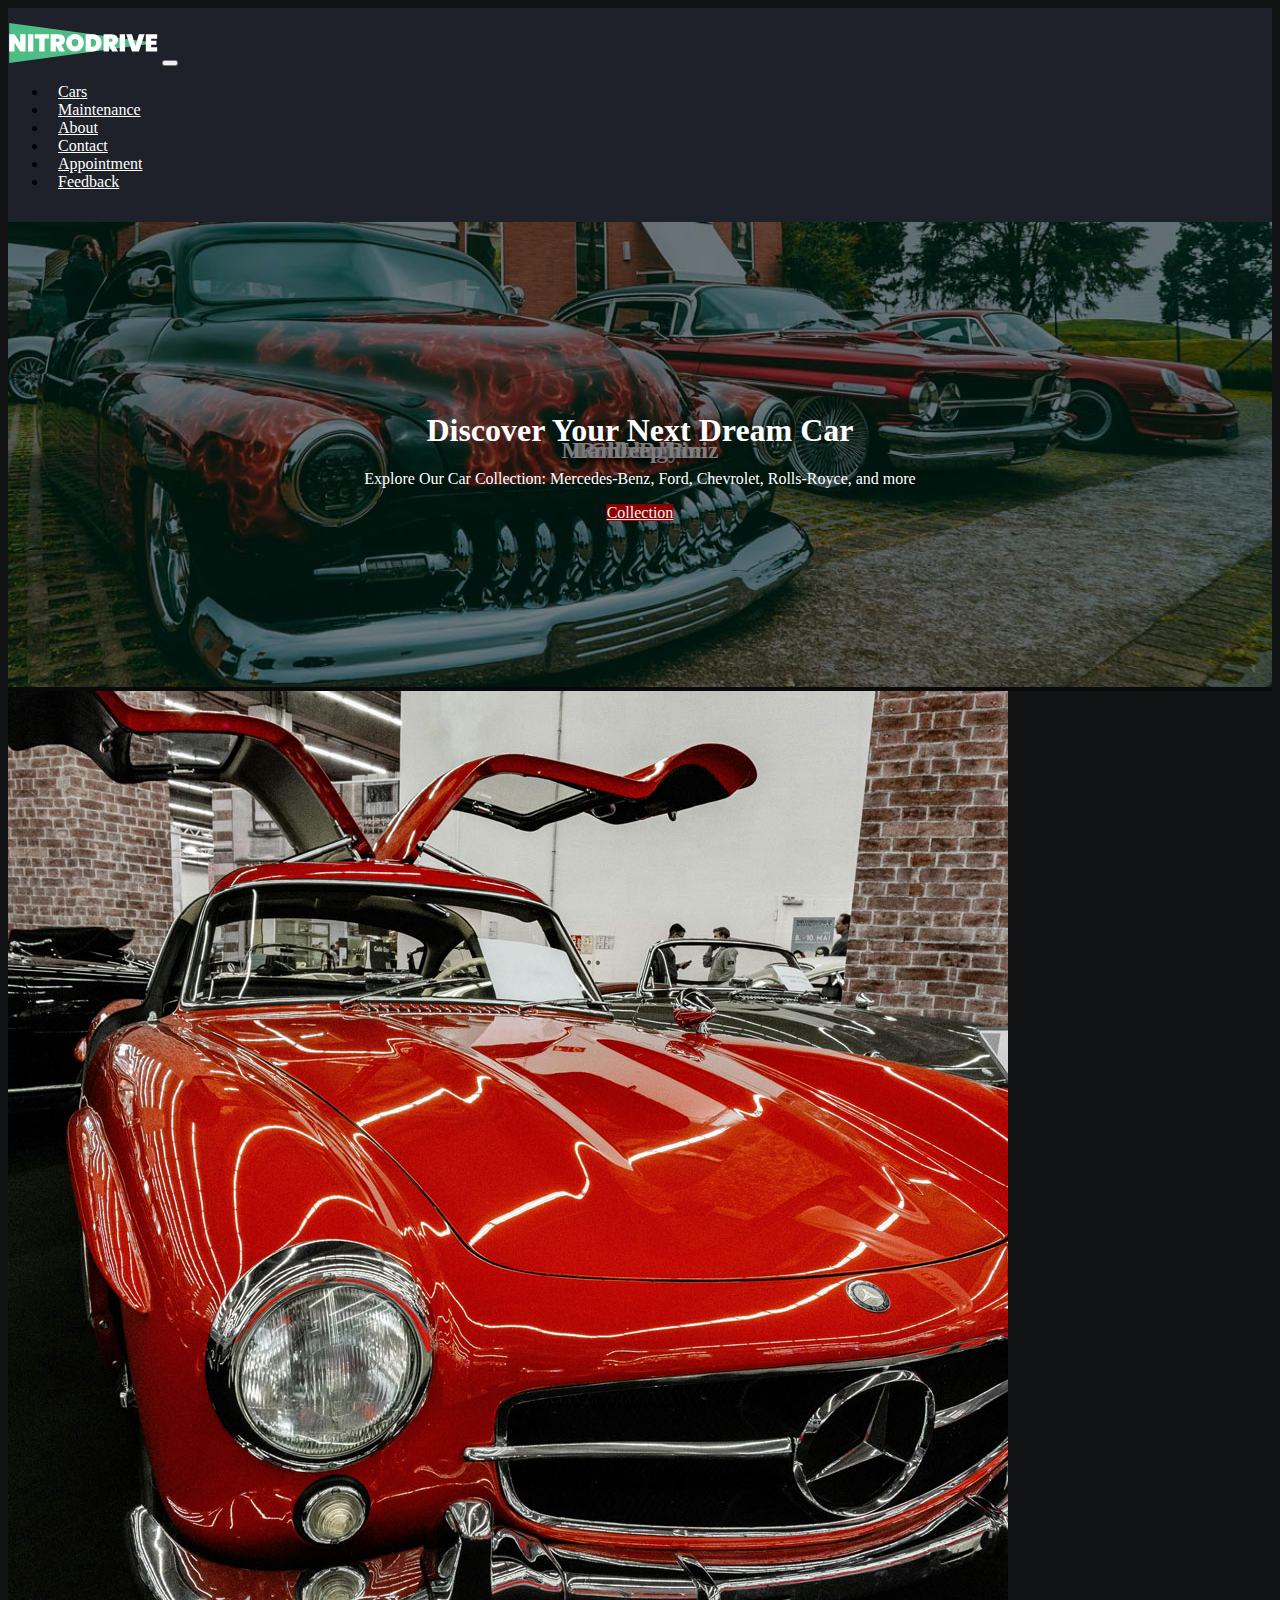
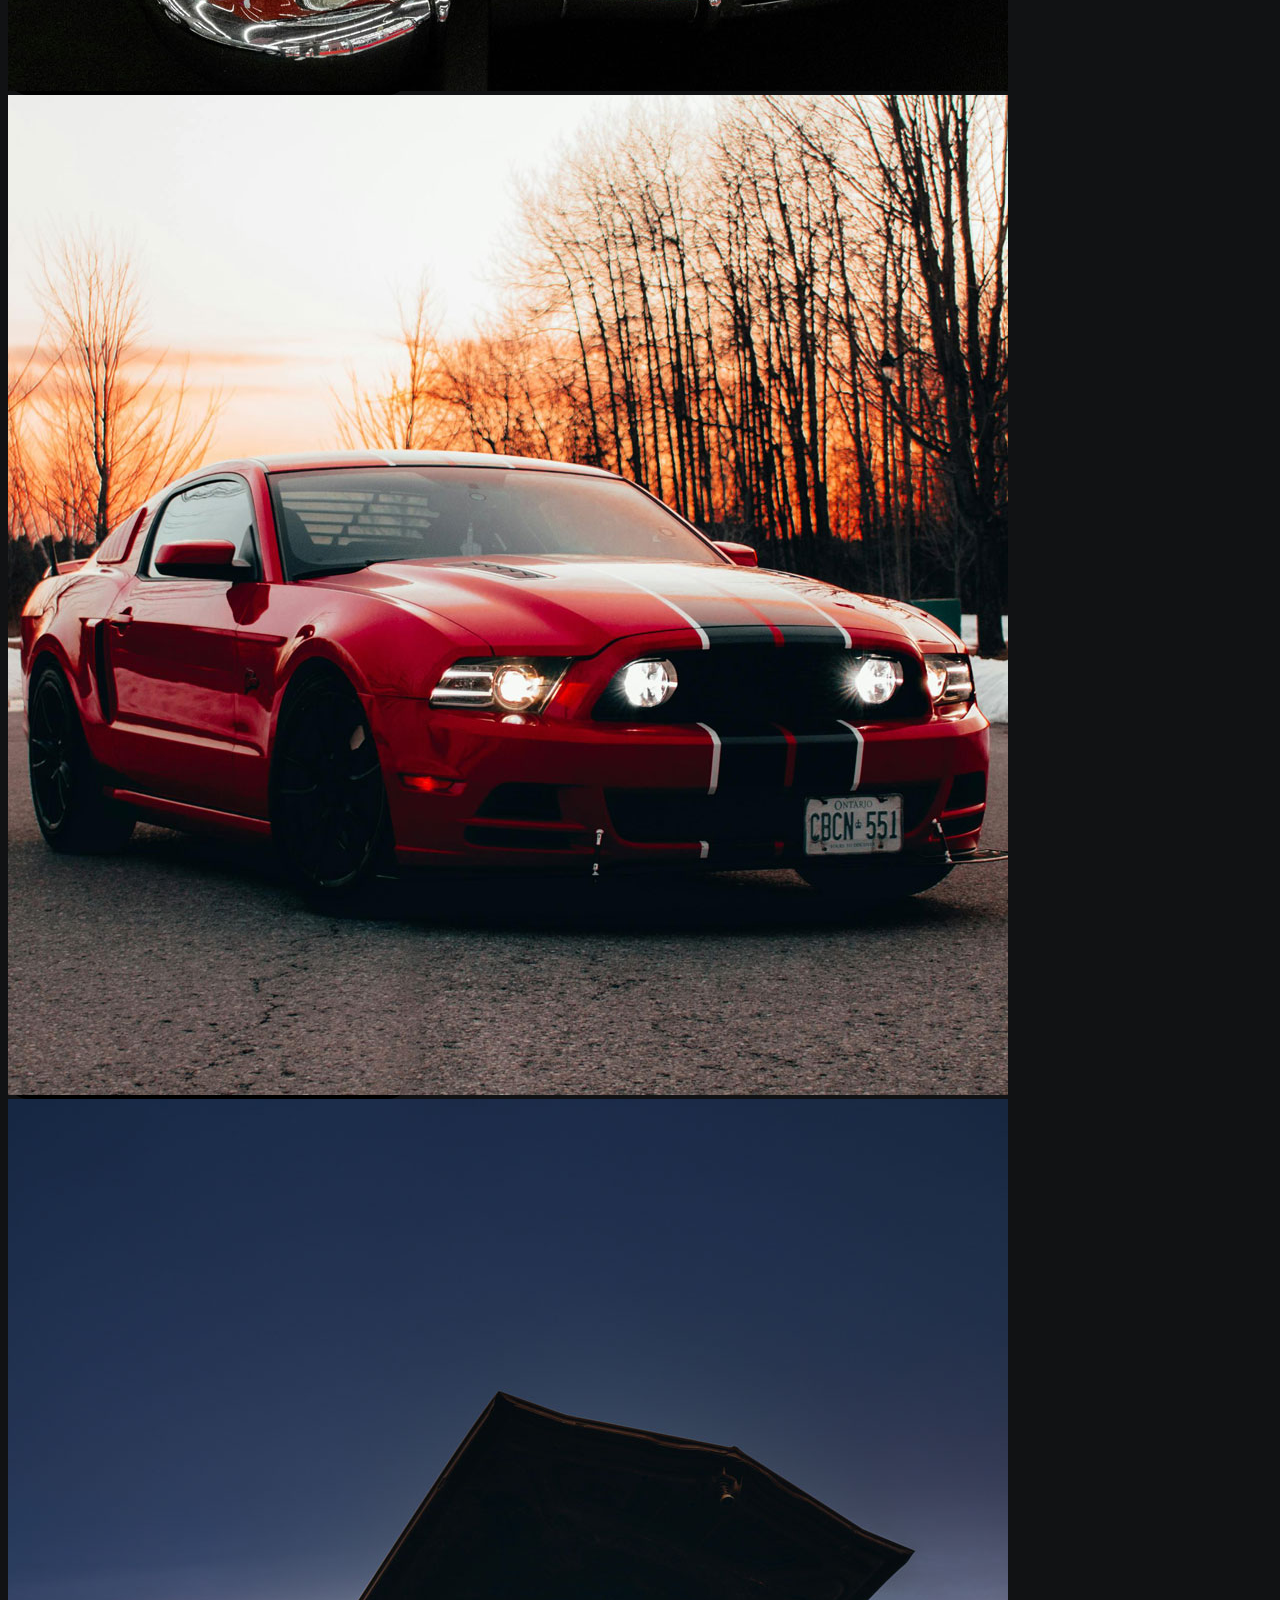
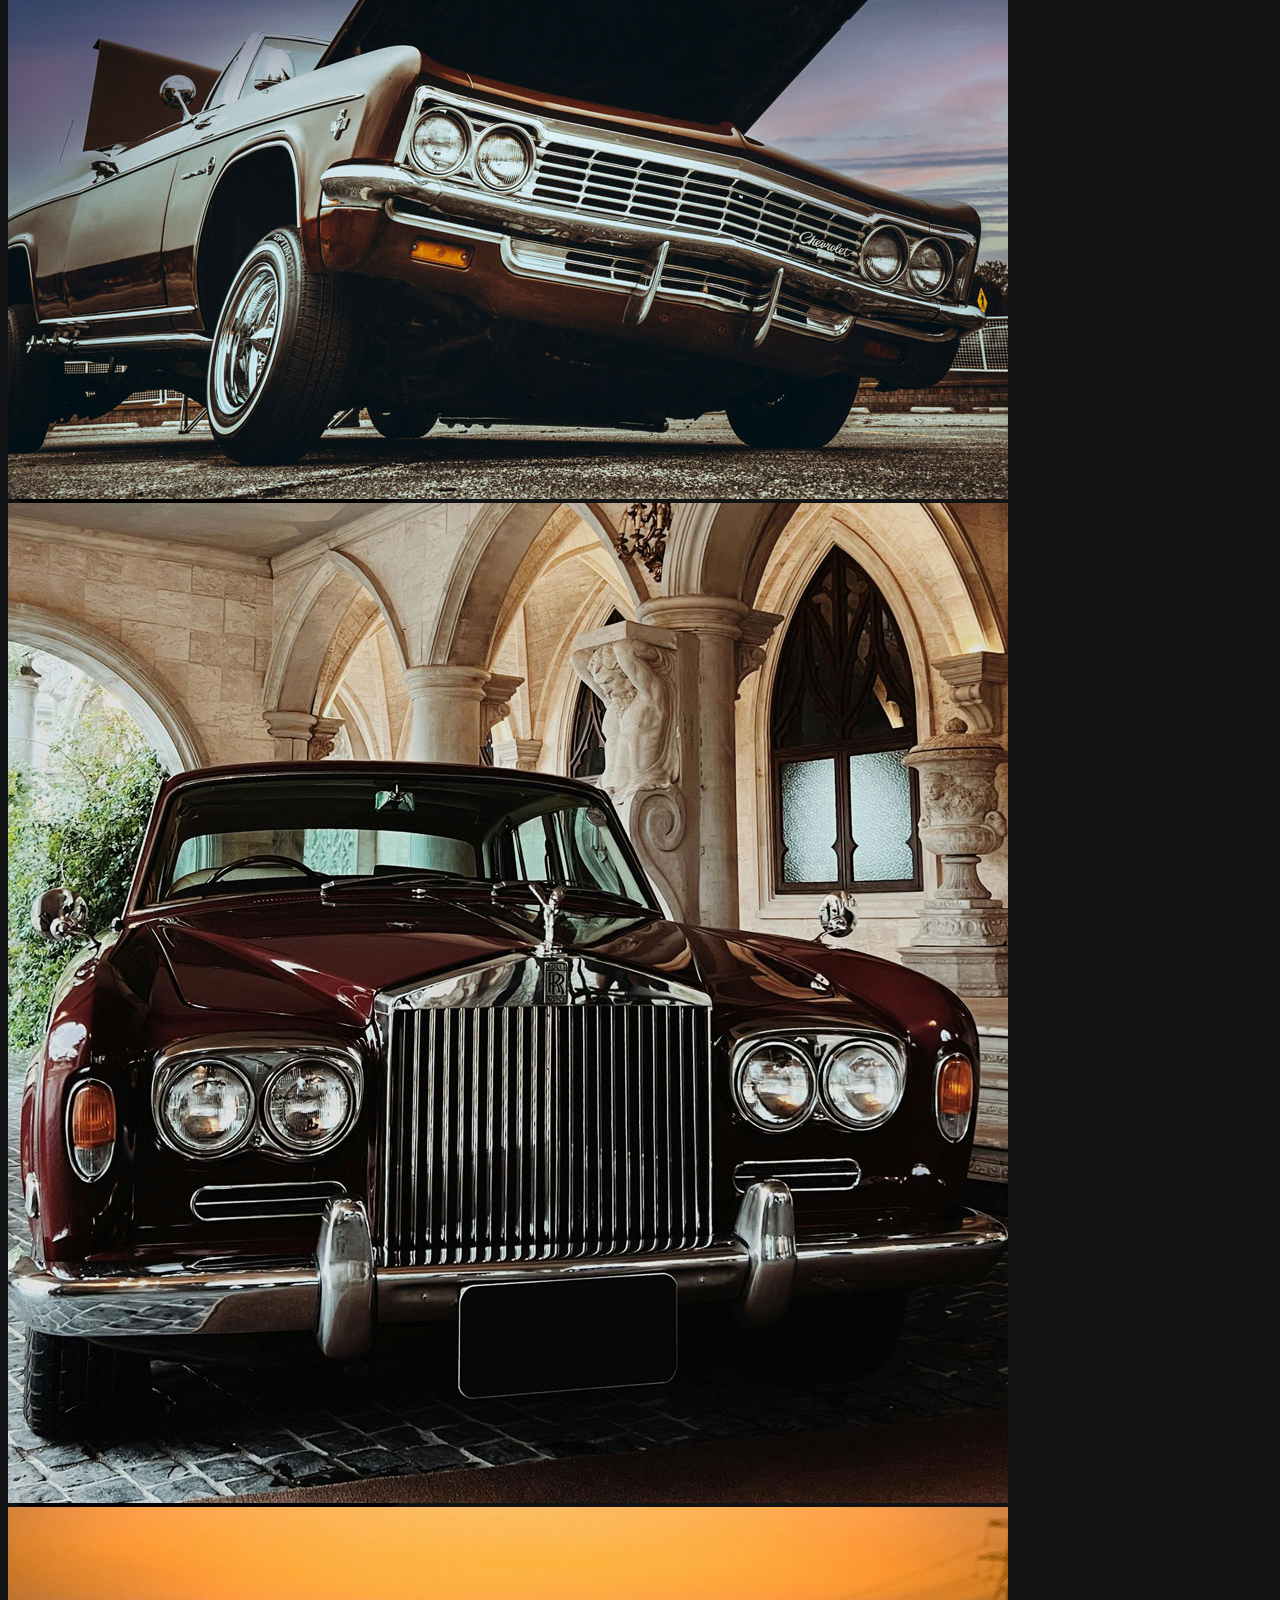
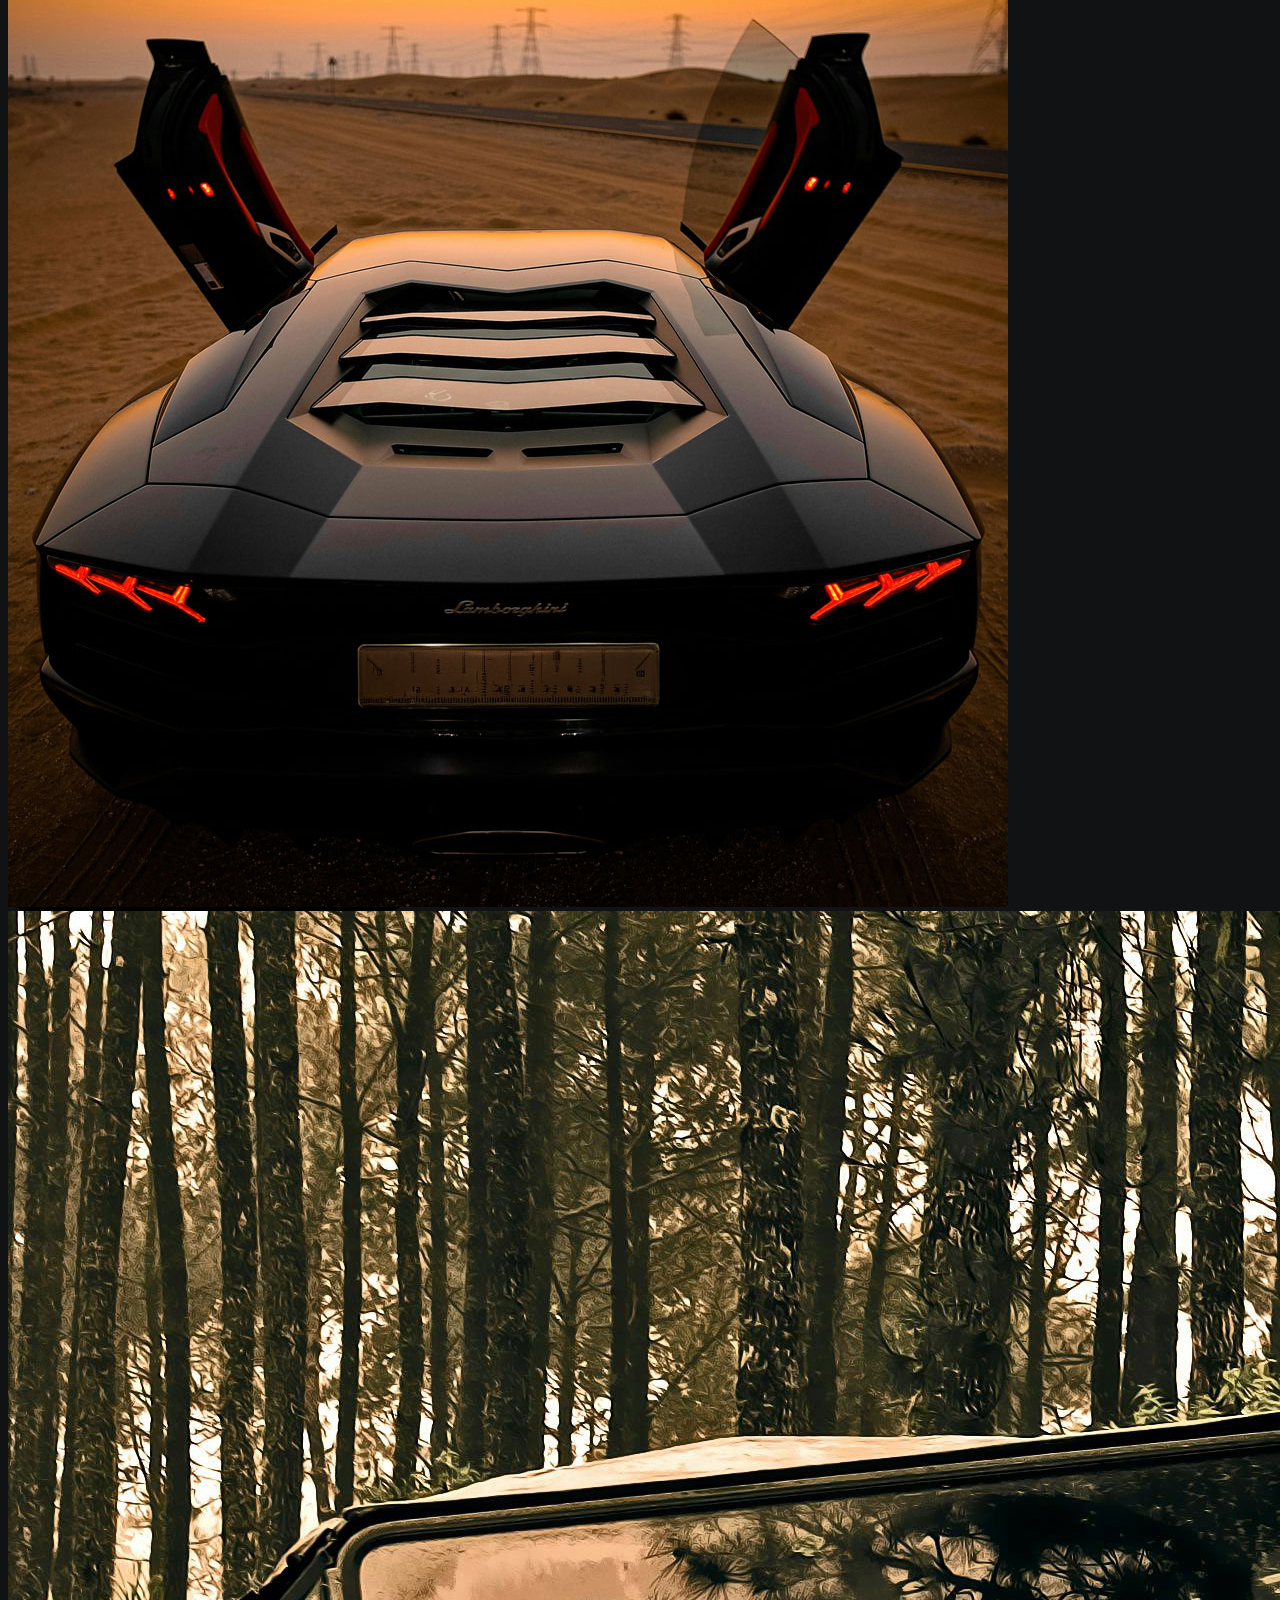
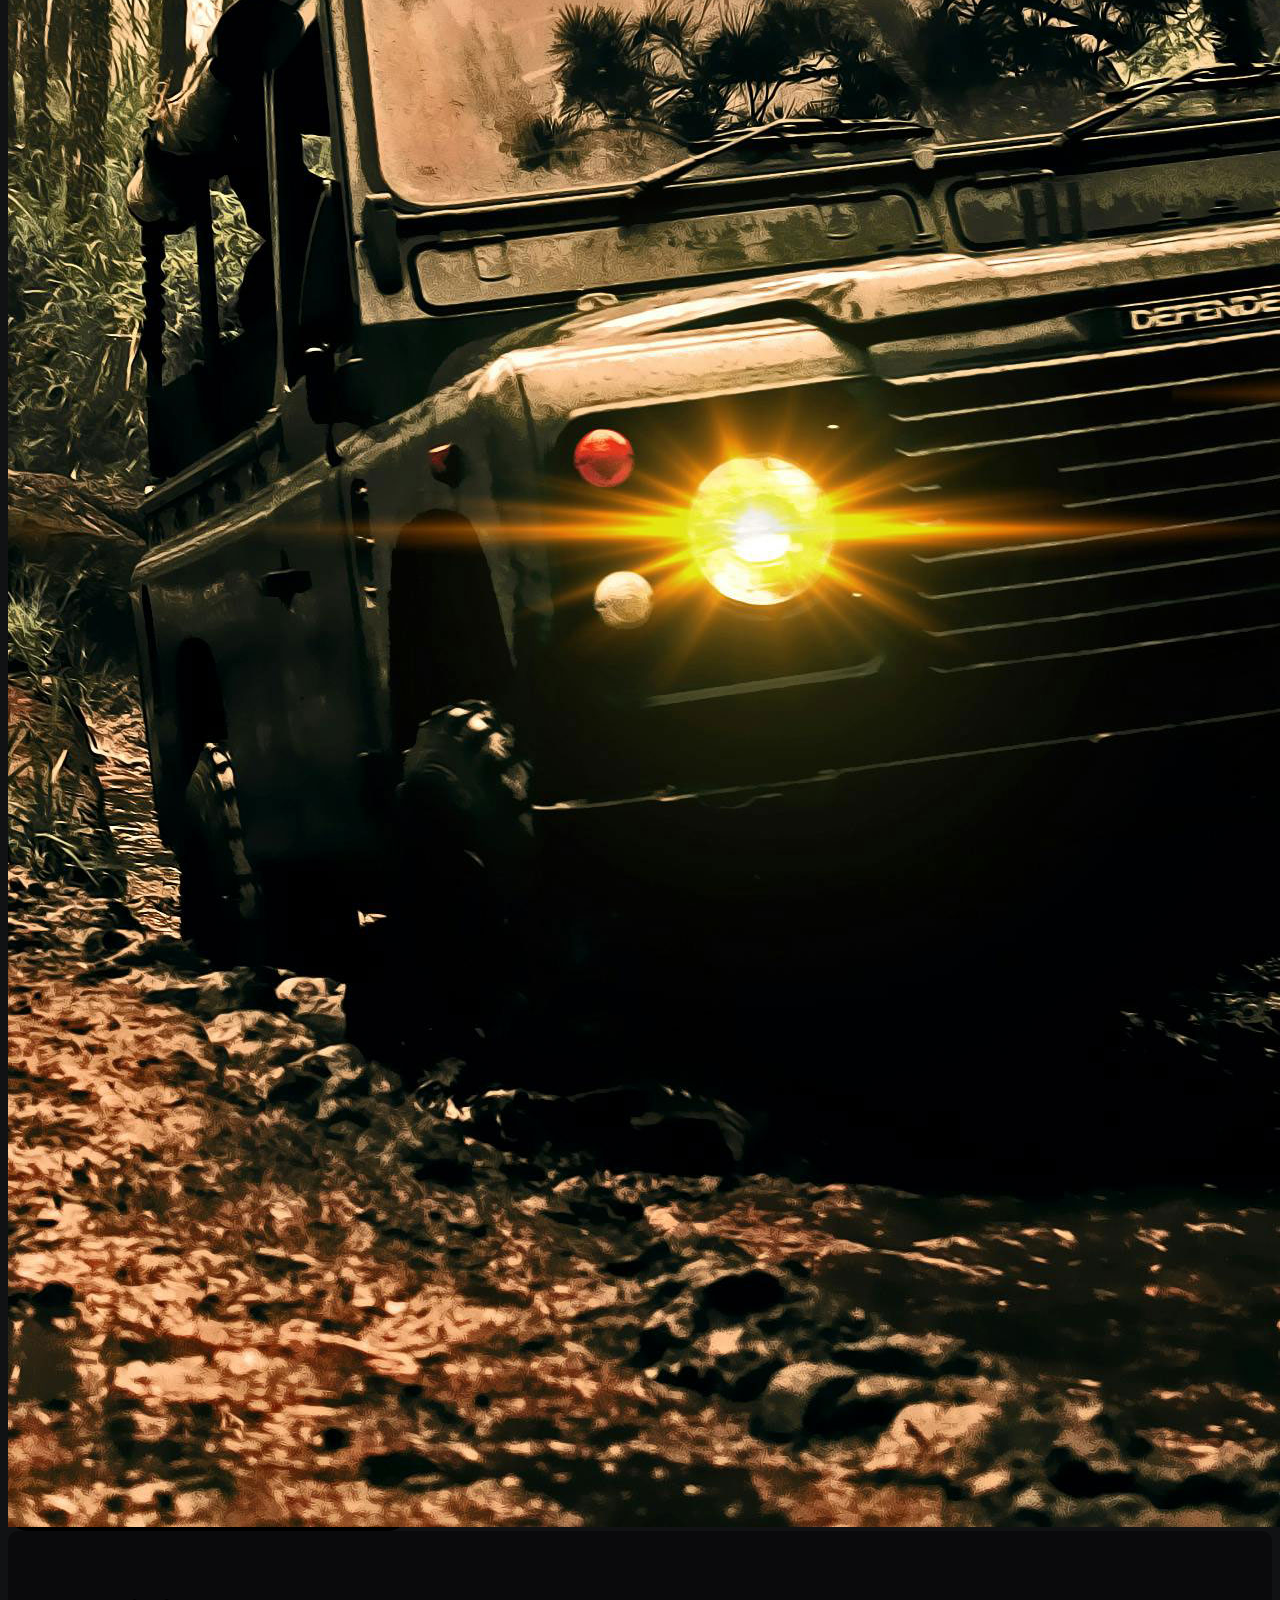
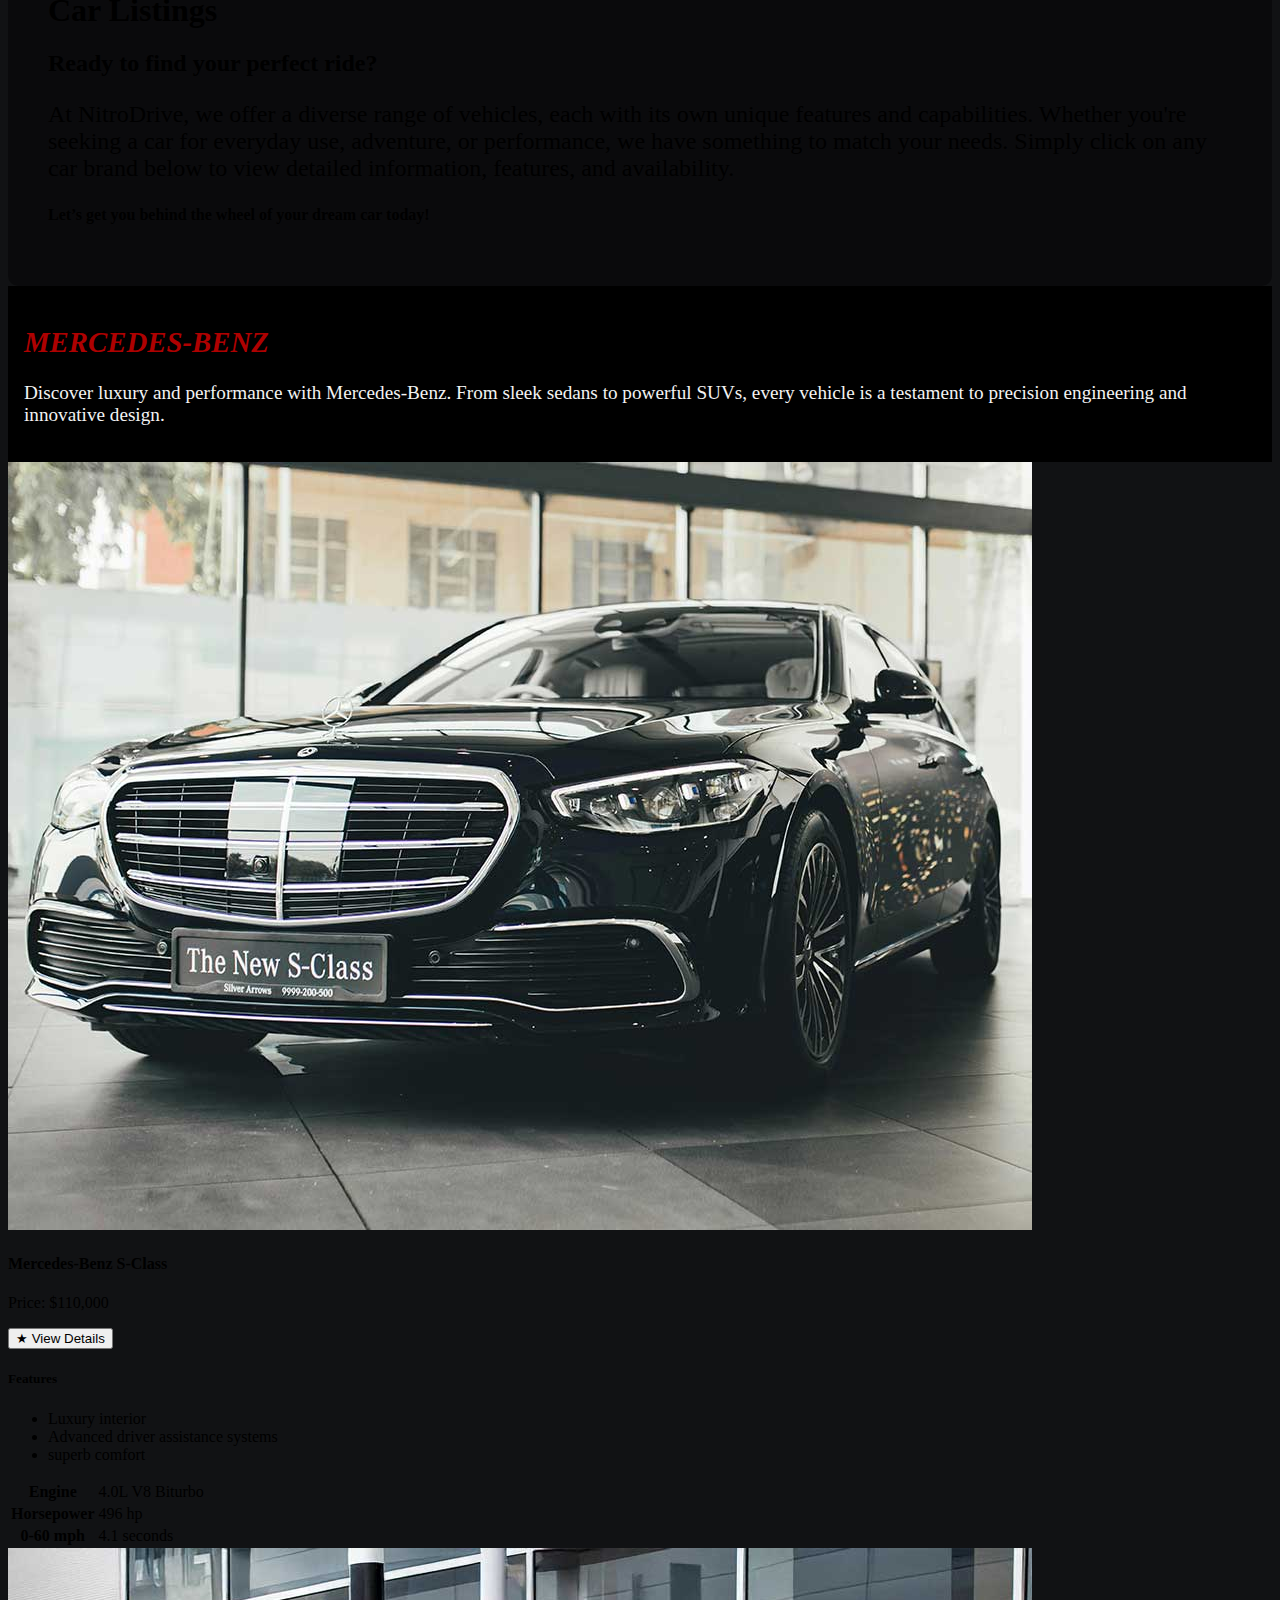
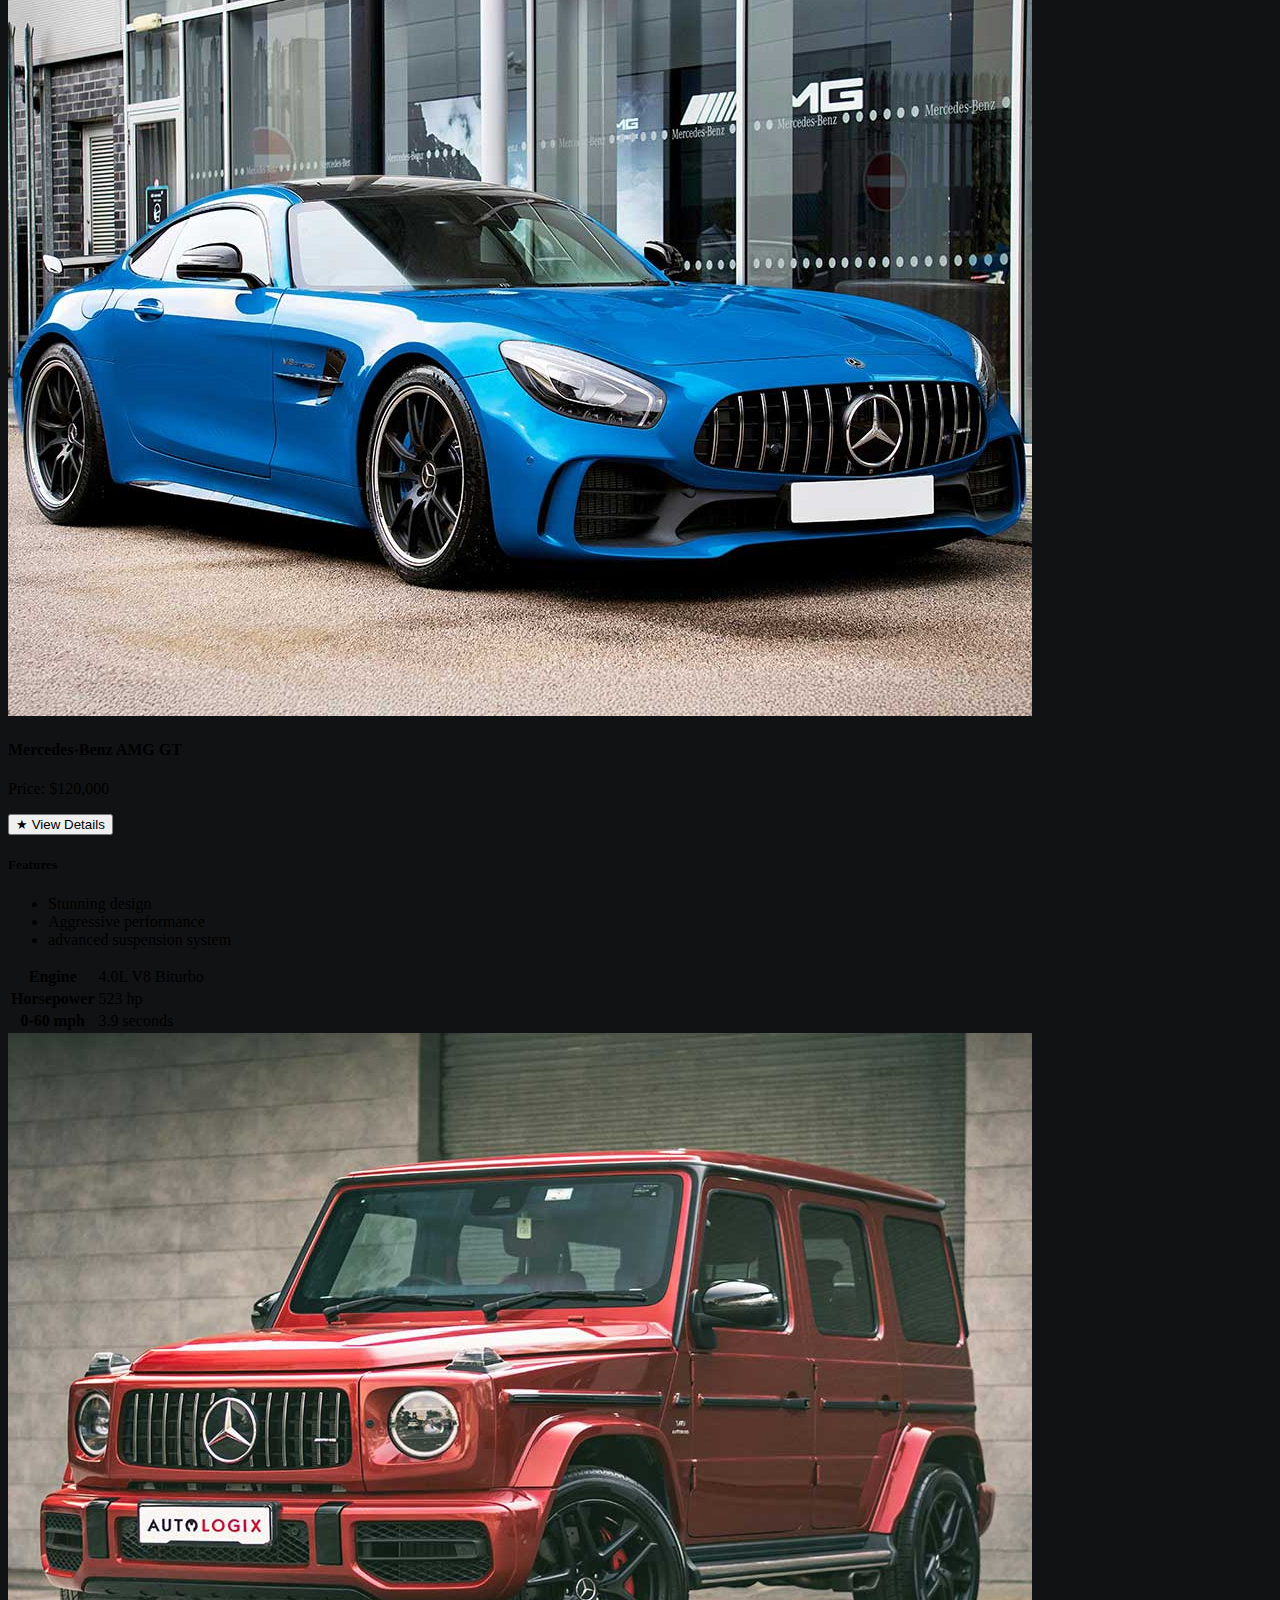
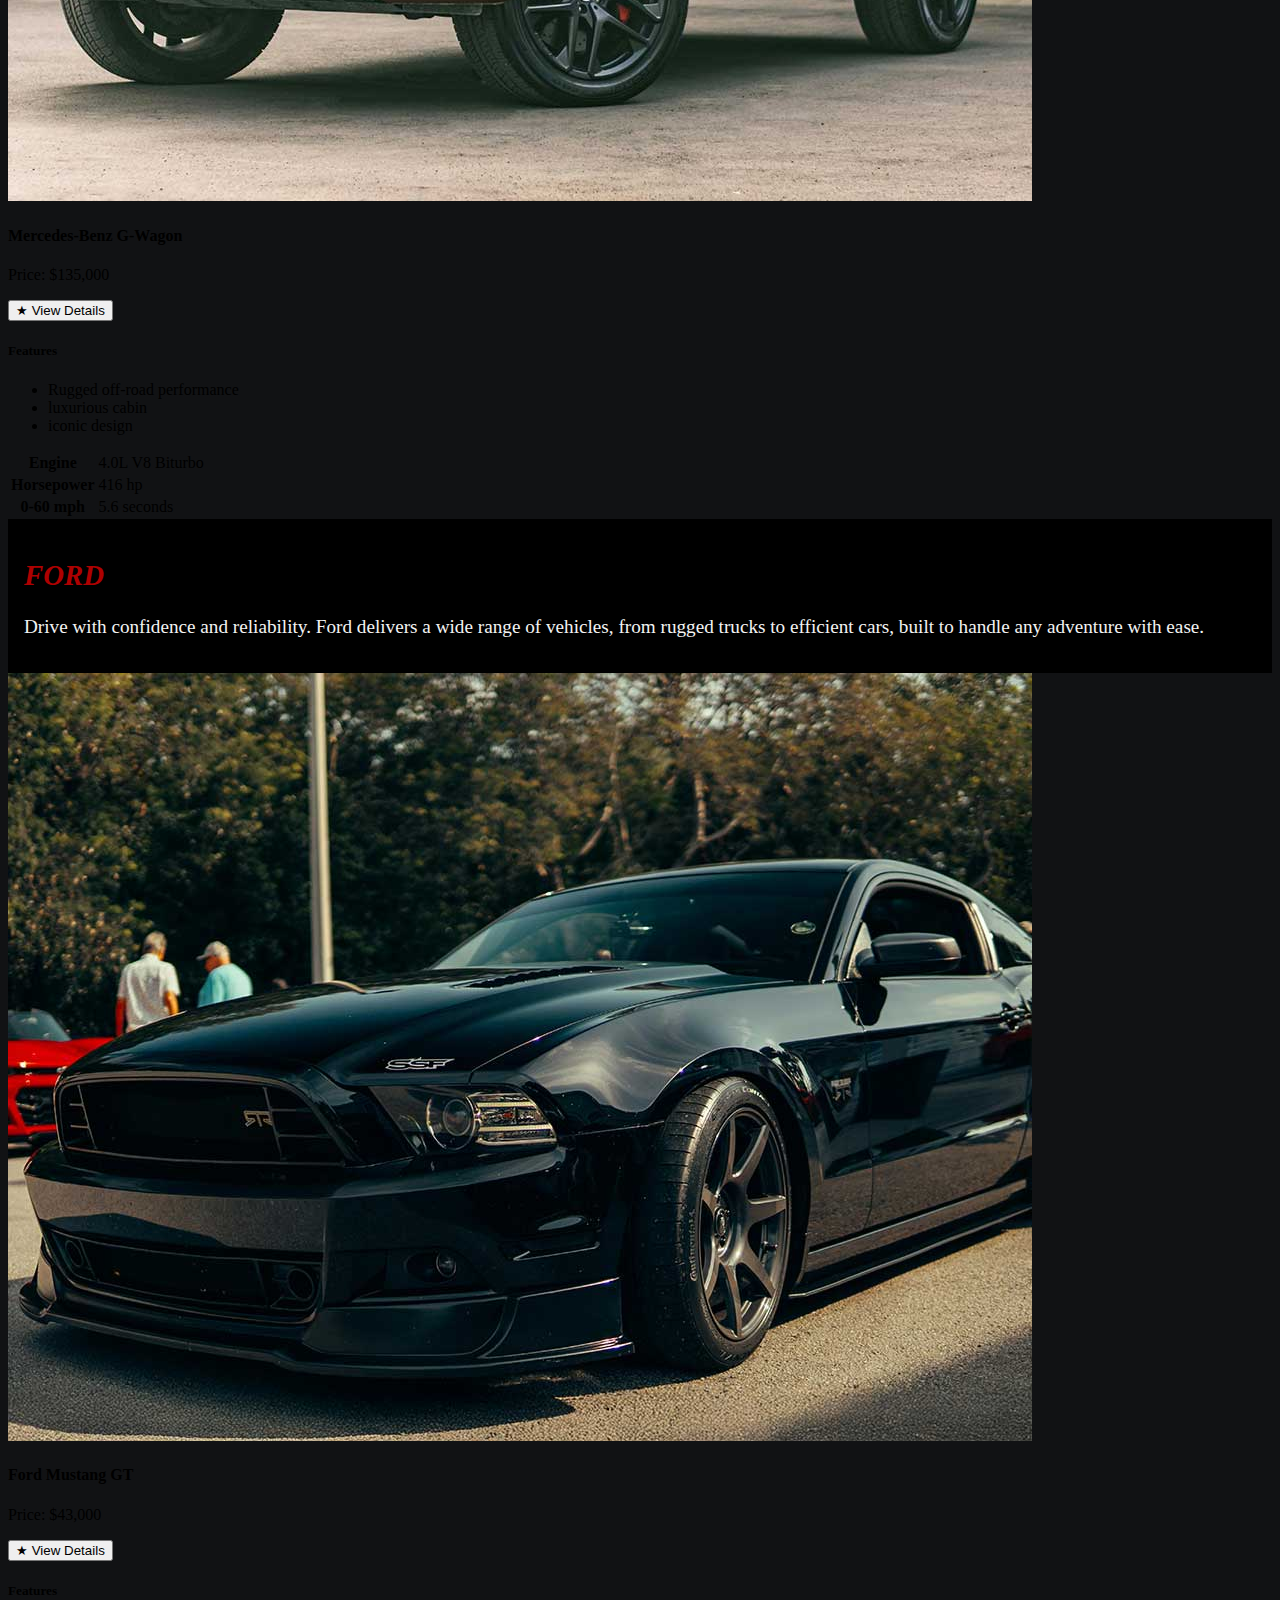
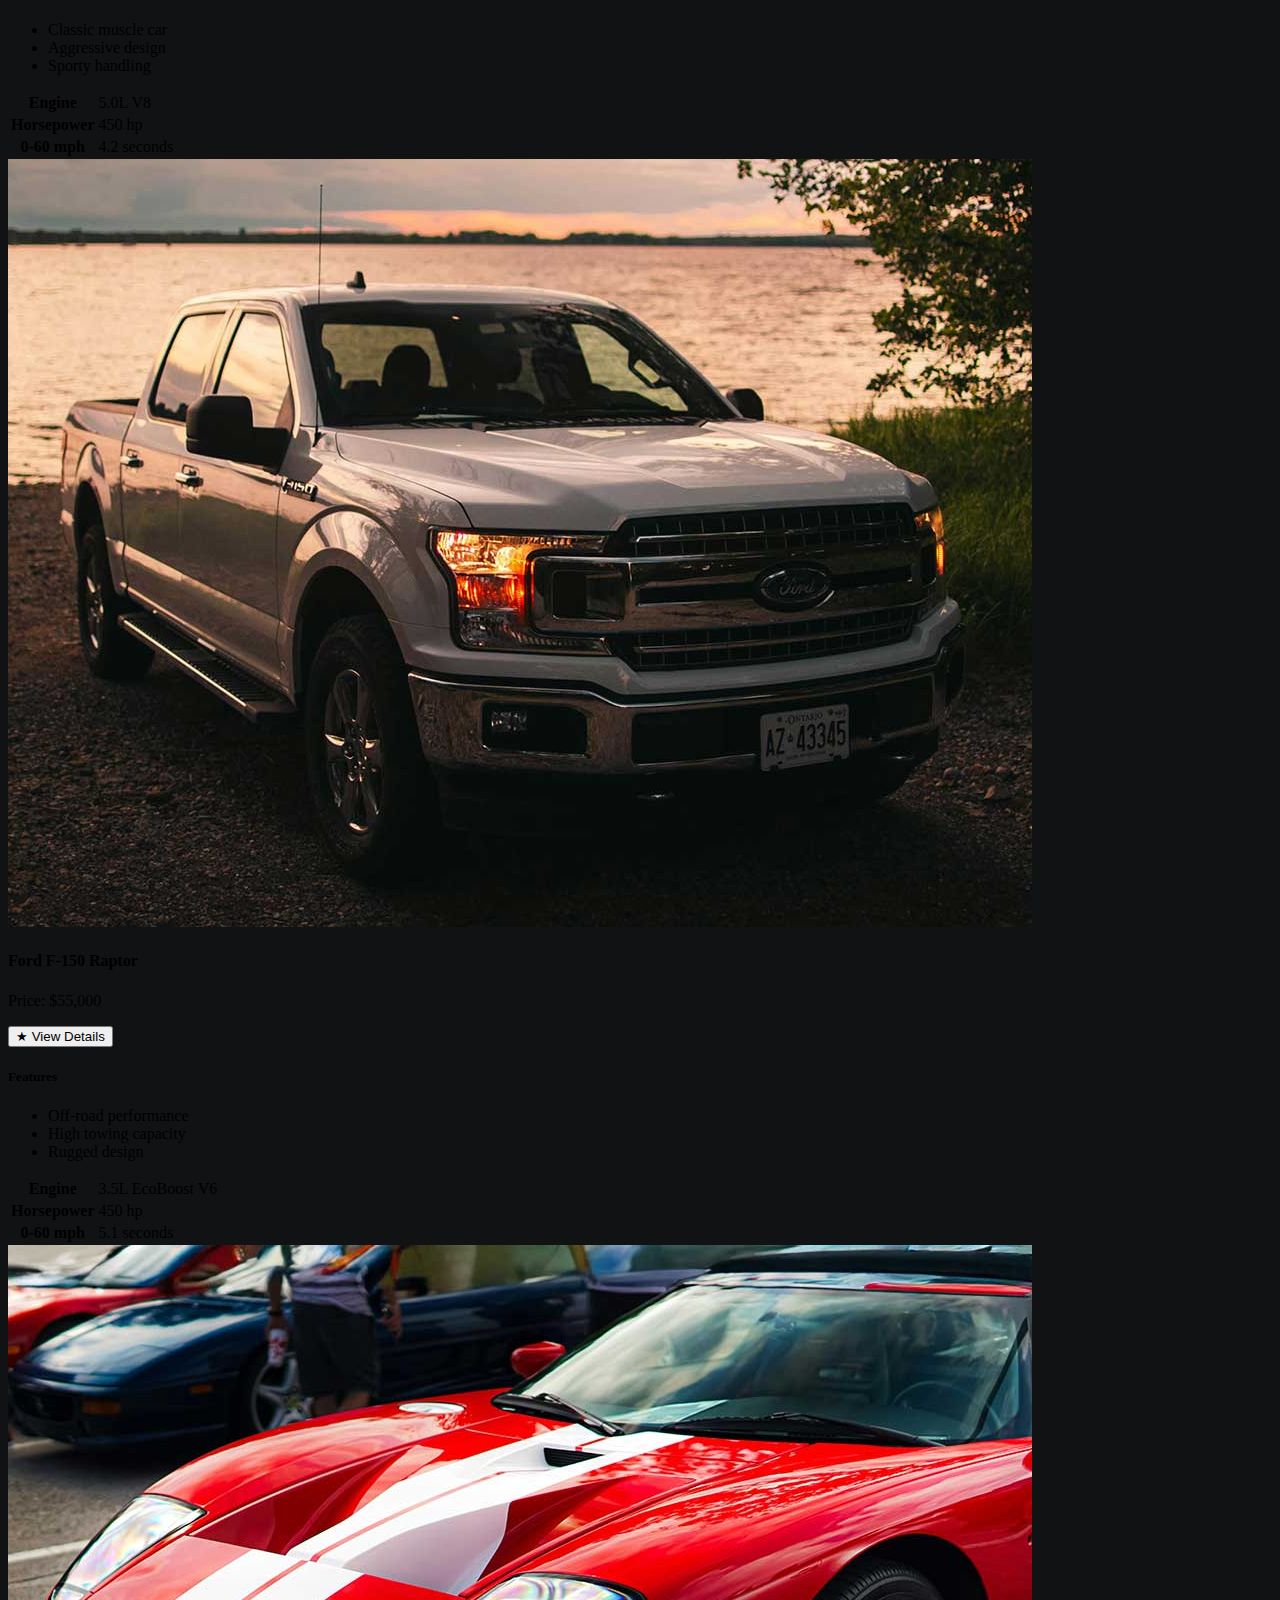
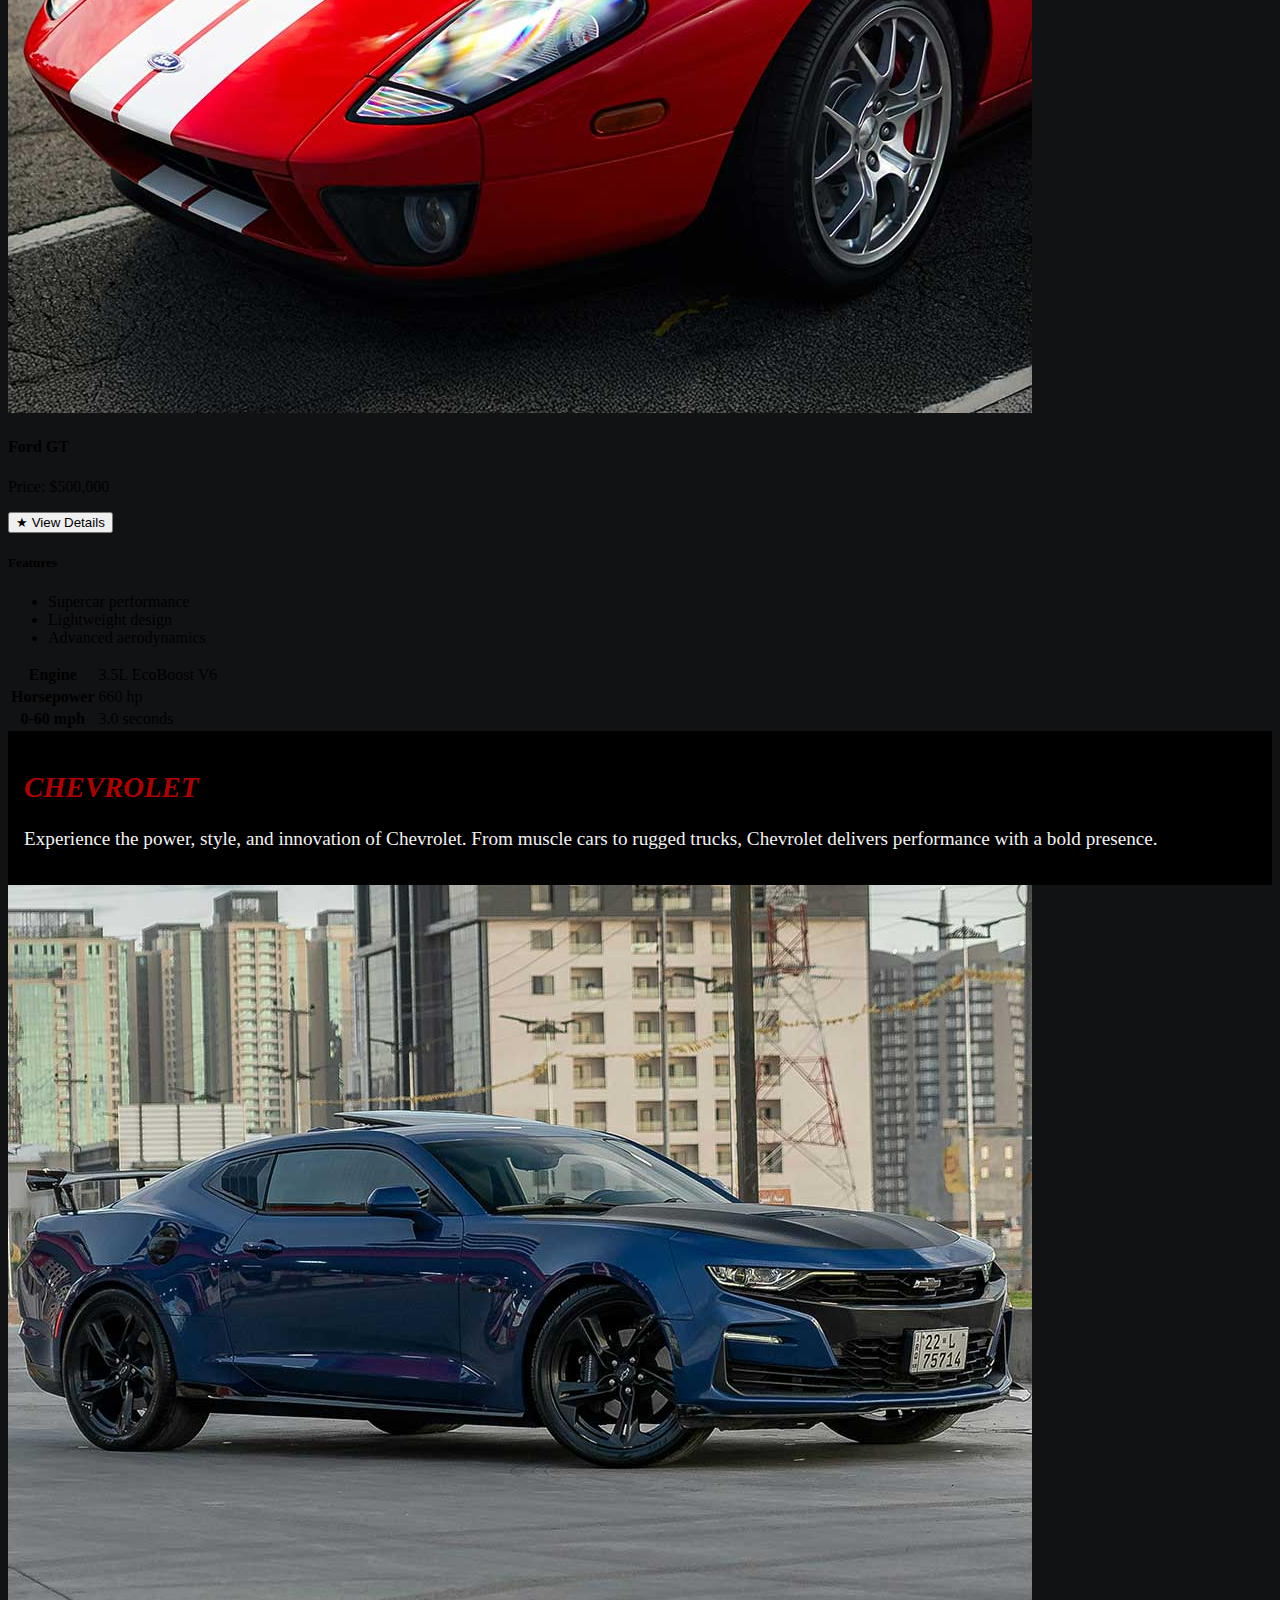
==== commit 134b84c7: "Update student2page1.html" ====
--- a/student2/student2page1.html
+++ b/student2/student2page1.html
@@ -10,7 +10,7 @@
     <title>Car Listings</title>
     <meta content="Ghazaleh Ahmadi" name="author"/>
     <link rel="icon" type="image/png" href="../NitroDrive%20Favicon.svg">
-    <link href="/2025-FullStack-FrontEnd-ACS-207/student2/css/student2.css" rel="stylesheet"/>
+    <link href="css/student2.css" rel="stylesheet"/>
     <meta content="width=device-width, initial-scale=1.0" name="viewport">
     <link href="/2025-FullStack-FrontEnd-ACS-207/common/css/bootstrap.min.css" rel="stylesheet">
     <link href="https://cdnjs.cloudflare.com/ajax/libs/font-awesome/6.0.0/css/all.min.css" rel="stylesheet">
--- a/student2/css/student2.css
+++ b/student2/css/student2.css
@@ -0,0 +1,256 @@
+@import url('https://fonts.googleapis.com/css2?family=Poppins:wght@300;400;700&family=Roboto:wght@300;400;700&display=swap');
+
+:root {
+
+    --primary-color: #4CBE85;
+    --secondary-color: #000;
+    --success-color: #28a745;
+    --warning-color: red;
+    --font-family: 'Montserrat', sans-serif;
+    --foreground-color: #1E2129;
+    --background-color: #111214;
+    --text-100: #F3F3F3;
+    --text-70: #B8B8B8;
+    --text-50: #888889;
+    --border-10: #292A2C;
+    --border-radius: 20px;
+    --bg-color: #fff;
+    --card-width: 400px;
+    --font-size-normal: 16px;
+    --font-size-big: 24px;
+
+}
+
+body {
+    background-color: var(--background-color) !important;
+}
+
+/* Navbar Styling */
+.navbar {
+    background-color: var(--foreground-color);
+    padding: 15px 0;
+}
+
+.navbar-brand {
+    color: white;
+    font-weight: bold;
+    font-size: 22px;
+}
+
+.navbar-nav .nav-link {
+    color: #ffffff;
+    margin: 0 10px;
+    font-weight: 500;
+}
+
+.navbar-nav .nav-link:hover {
+    color: var(--primary-color);
+}
+
+.navbar-toggler-icon {
+    filter: invert(80%);
+}
+
+.btn.btn-primary {
+    background-color: darkred;
+    color: var(--text-100);
+    border: none;
+}
+
+.btn.btn-primary:hover:visited {
+    background-color: black;
+}
+
+
+/* Footer ---------------------------------------*/
+
+.footer {
+    background-color: var(--foreground-color);
+    text-align: center;
+    padding: 40px 0;
+}
+
+.footer h2 {
+    color: white;
+    font-weight: bold;
+}
+
+.footer .nav-links a {
+    color: var(--text-100);
+    margin: 0 10px;
+    text-decoration: none;
+    font-weight: 500;
+}
+
+.footer .nav-links a:hover {
+    color: var(--primary-color);
+}
+
+.footer-text {
+    font-size: 14px;
+    margin-top: 20px;
+    color: var(--text-100);
+}
+
+.footer-text a {
+    color: var(--primary-color);
+    text-decoration: none;
+}
+
+.social-icons {
+    display: flex;
+    justify-content: center;
+    gap: 24px;
+}
+
+.social-icons .social-link {
+    color: var(--primary-color);
+    font-size: 24px;
+    transition: color 0.3s ease-in-out;
+}
+
+.social-icons .social-link:hover {
+    color: var(--text-100);
+
+}
+
+/**/
+.cars + section {
+    background-color: rgba(0, 0, 0, 0.4); /* Light white layer */
+    padding: 40px;
+    border-radius: 10px;
+
+    p {
+        font-size: var(--font-size-big);
+    }
+}
+
+.container > section > .container > div:first-child {
+    background-color: var(--secondary-color);
+    color: var(--text-100);
+    padding: 16px;
+    font-size: 1.2rem;
+}
+
+.container > section > .container > div:first-child h2 {
+    color: #ae0101;
+    text-transform: uppercase;
+    font-weight: bold;
+    font-style: italic;
+}
+
+
+header {
+    .hero {
+        position: relative;
+        width: 100%;
+
+        img {
+            width: 100%; /* Makes sure the image stretches across the container */
+            height: auto;
+        }
+
+        .overlay-text {
+            position: absolute;
+            top: 50%;
+            left: 50%;
+            transform: translate(-50%, -50%);
+            color: white;
+            text-align: center;
+            z-index: 2;
+        }
+    }
+
+    .hero::after {
+        content: "";
+        position: absolute;
+        top: 0;
+        left: 0;
+        width: 100%;
+        height: 100%;
+        background: rgba(0, 0, 0, 0.5); /* Dark overlay with opacity */
+        z-index: 1; /* Overlay stays below the text */
+    }
+
+
+}
+
+.cars {
+    .card {
+        max-width: var(--card-width);
+        background-color: black;
+        flex-direction: column;
+        object-fit: cover;
+        transition: transform 0.3s ease-in-out;
+        border-radius: var(--border-radius);
+    }
+
+    .overlay-text {
+        position: absolute;
+        top: 50%;
+        left: 50%;
+        transform: translate(-50%, -50%);
+        color: white;
+        font-size: 1.5rem;
+        font-weight: bold;
+        text-shadow: 2px 2px 4px rgba(0, 0, 0, 0.5);
+        text-align: center;
+    }
+
+    .card:hover {
+        transform: scale(1.1); /* Slightly increase card size */
+        box-shadow: 0 4px 8px rgba(255, 255, 255, 0.2); /* Add a shadow */
+    }
+}
+
+.btn-dark {
+    &::before {
+        content: "★ ";
+    }
+}
+
+
+/* about us */
+.profile-card {
+    --bg-color: var(--secondary-color);
+    text-align: center;
+
+    figure img {
+        object-fit: cover;
+        width: 150px;
+        border-radius: 100%;
+        overflow: hidden;
+    }
+
+    figcaption {
+        color: var(--primary-color);
+        font-size: var(--secondary-title-size);
+        @media screen and (min-width: 768px) {
+            --primary-color: #6363fd;
+        }
+    }
+}
+
+
+header .second {
+    background-color: rgba(0, 0, 66, 0.5);
+    color: var(--text-100);
+}
+
+.second {
+    font-size: var(--font-size-normal);
+    color: var(--text-100);
+
+    div div:nth-child(even) {
+    }
+
+    .form-check {
+        --primary-color: rgba(81, 0, 0, 0.5);
+        background-color: var(--primary-color);
+    }
+
+    .btn.btn-primary {
+        width: 100px;
+        margin-top: 10px;
+    }
+}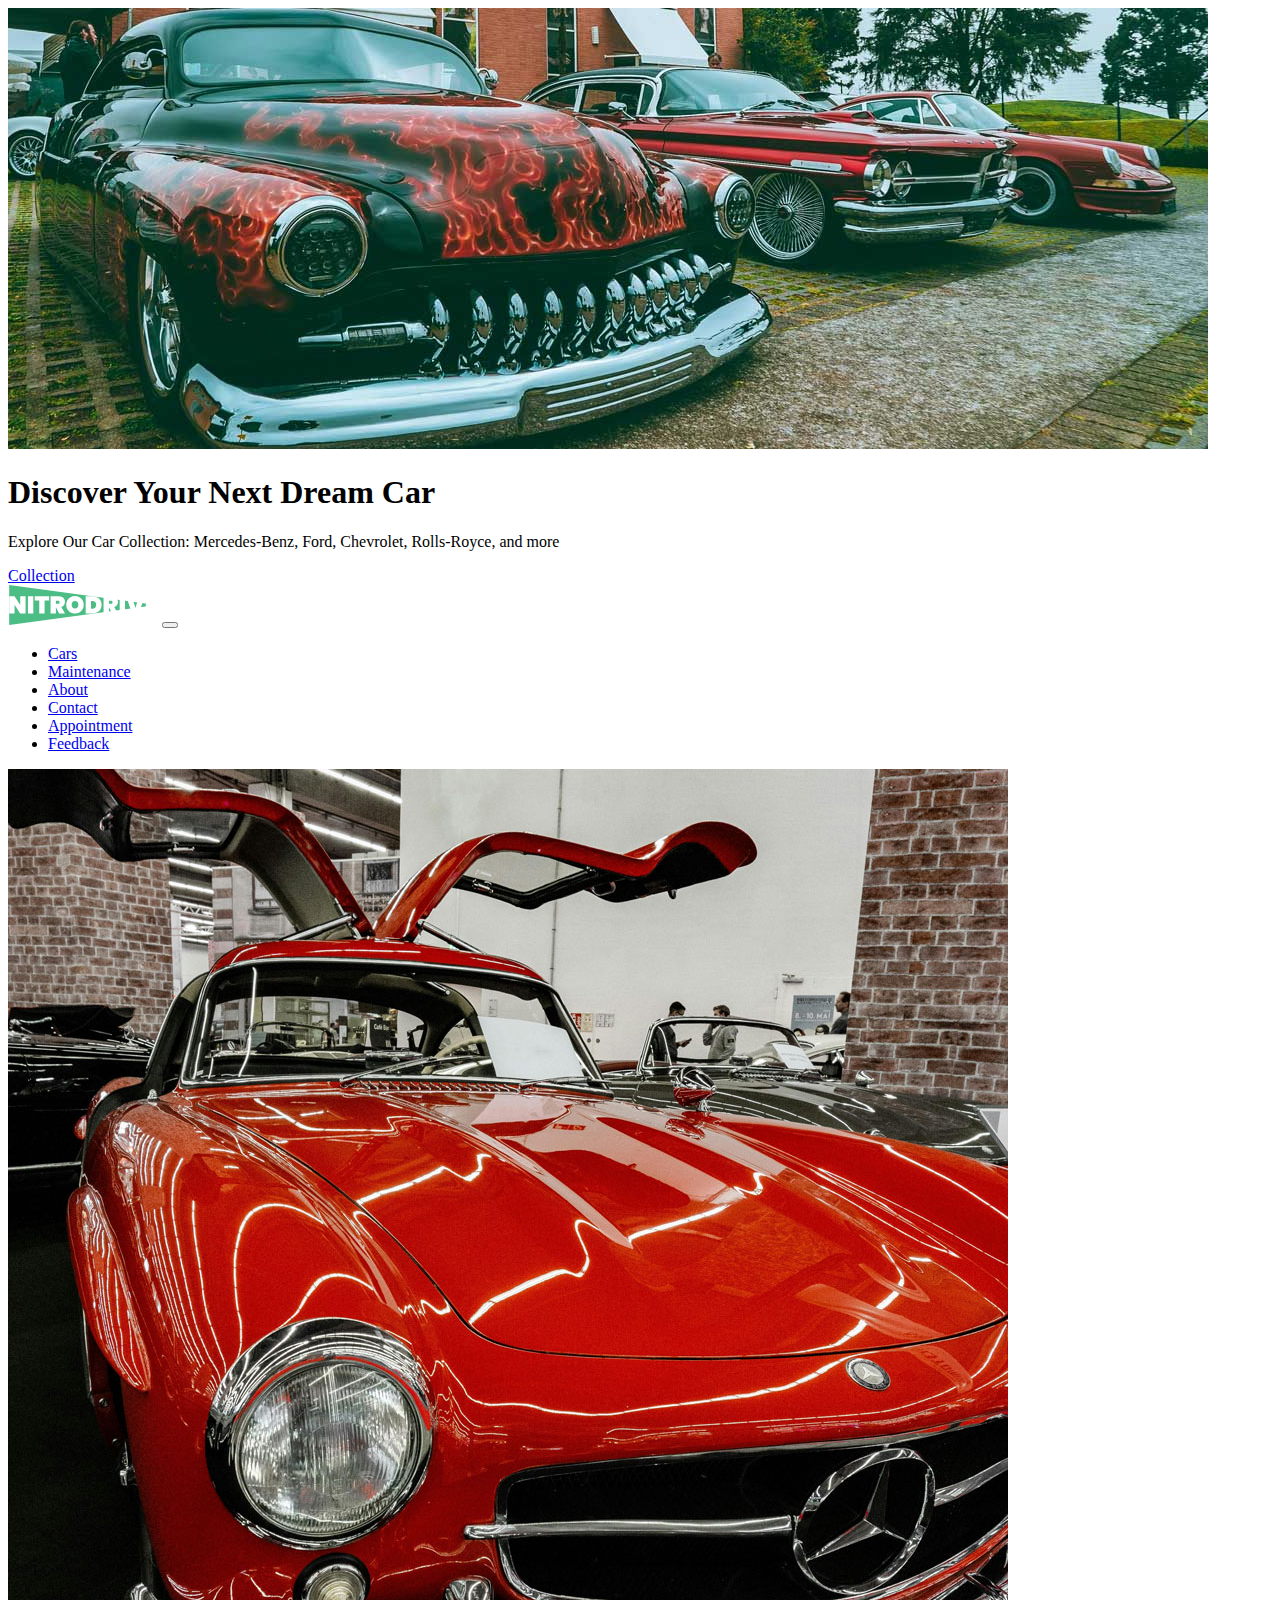
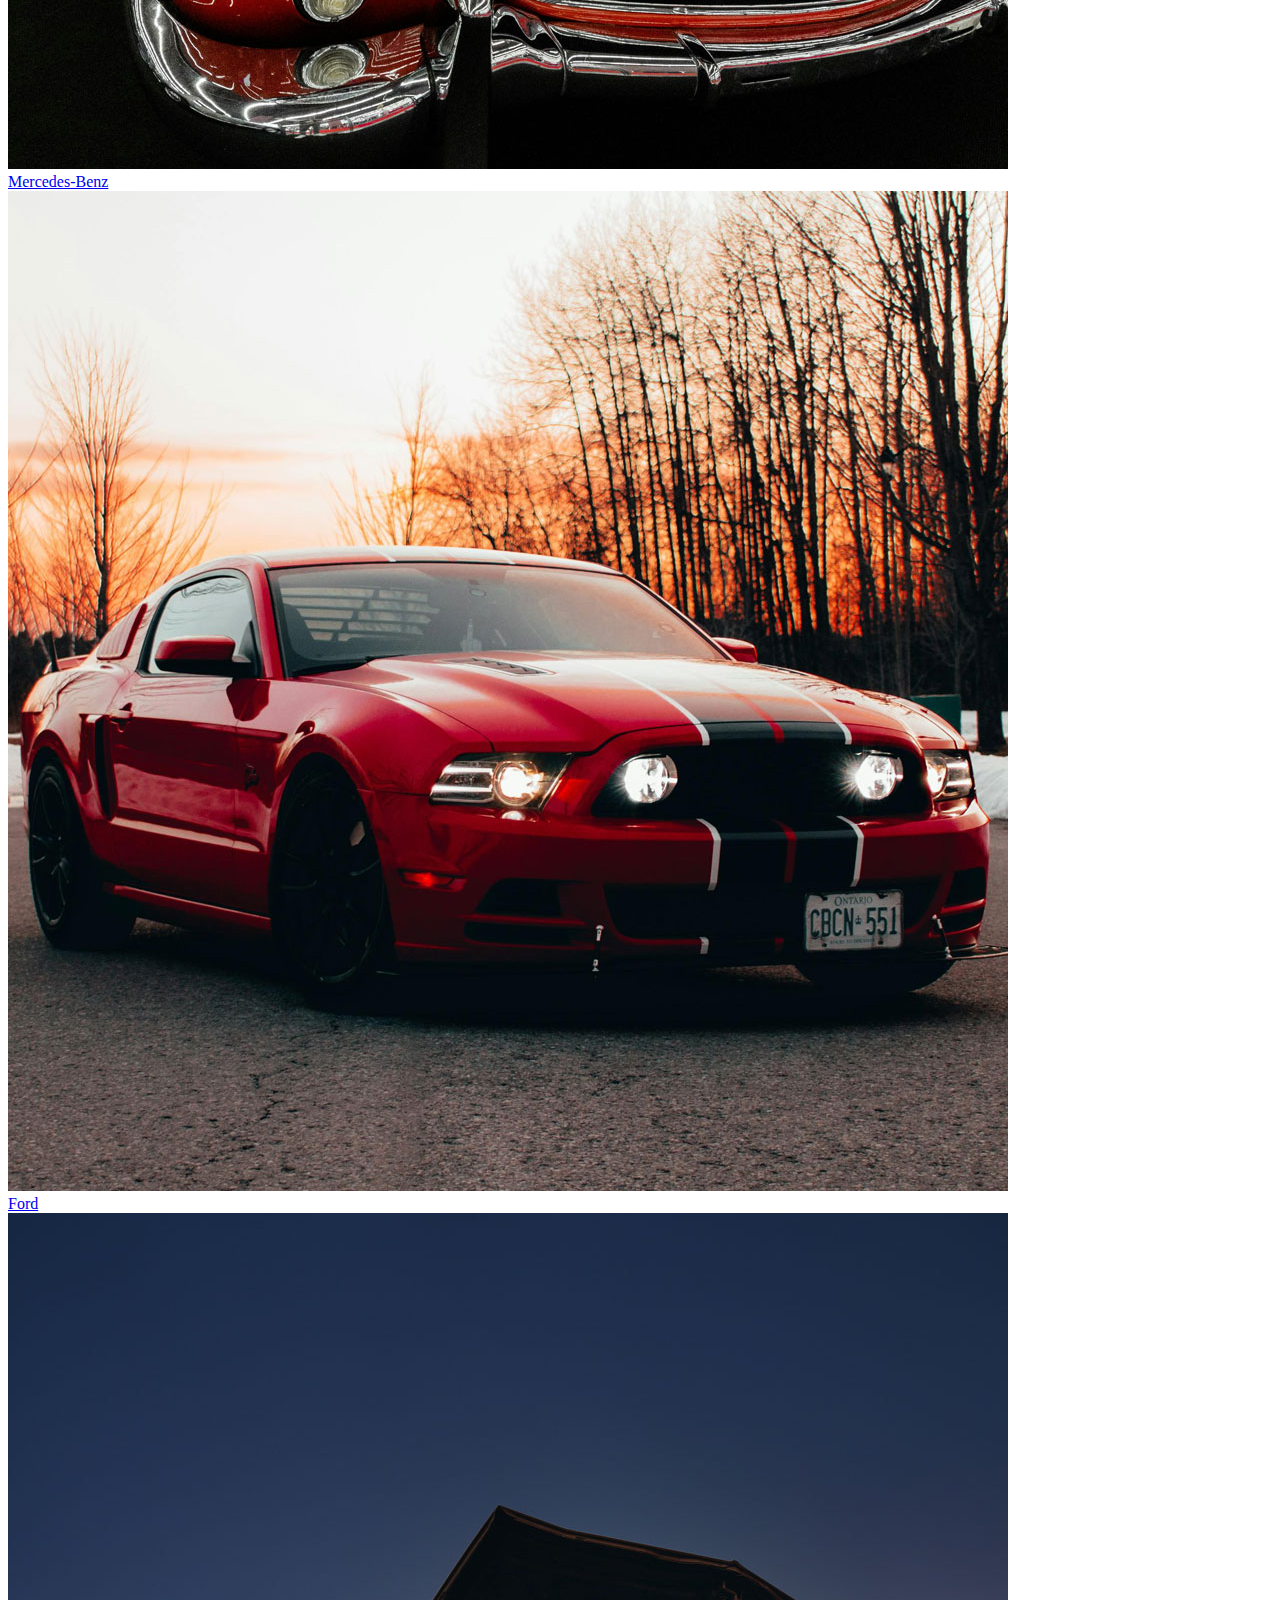
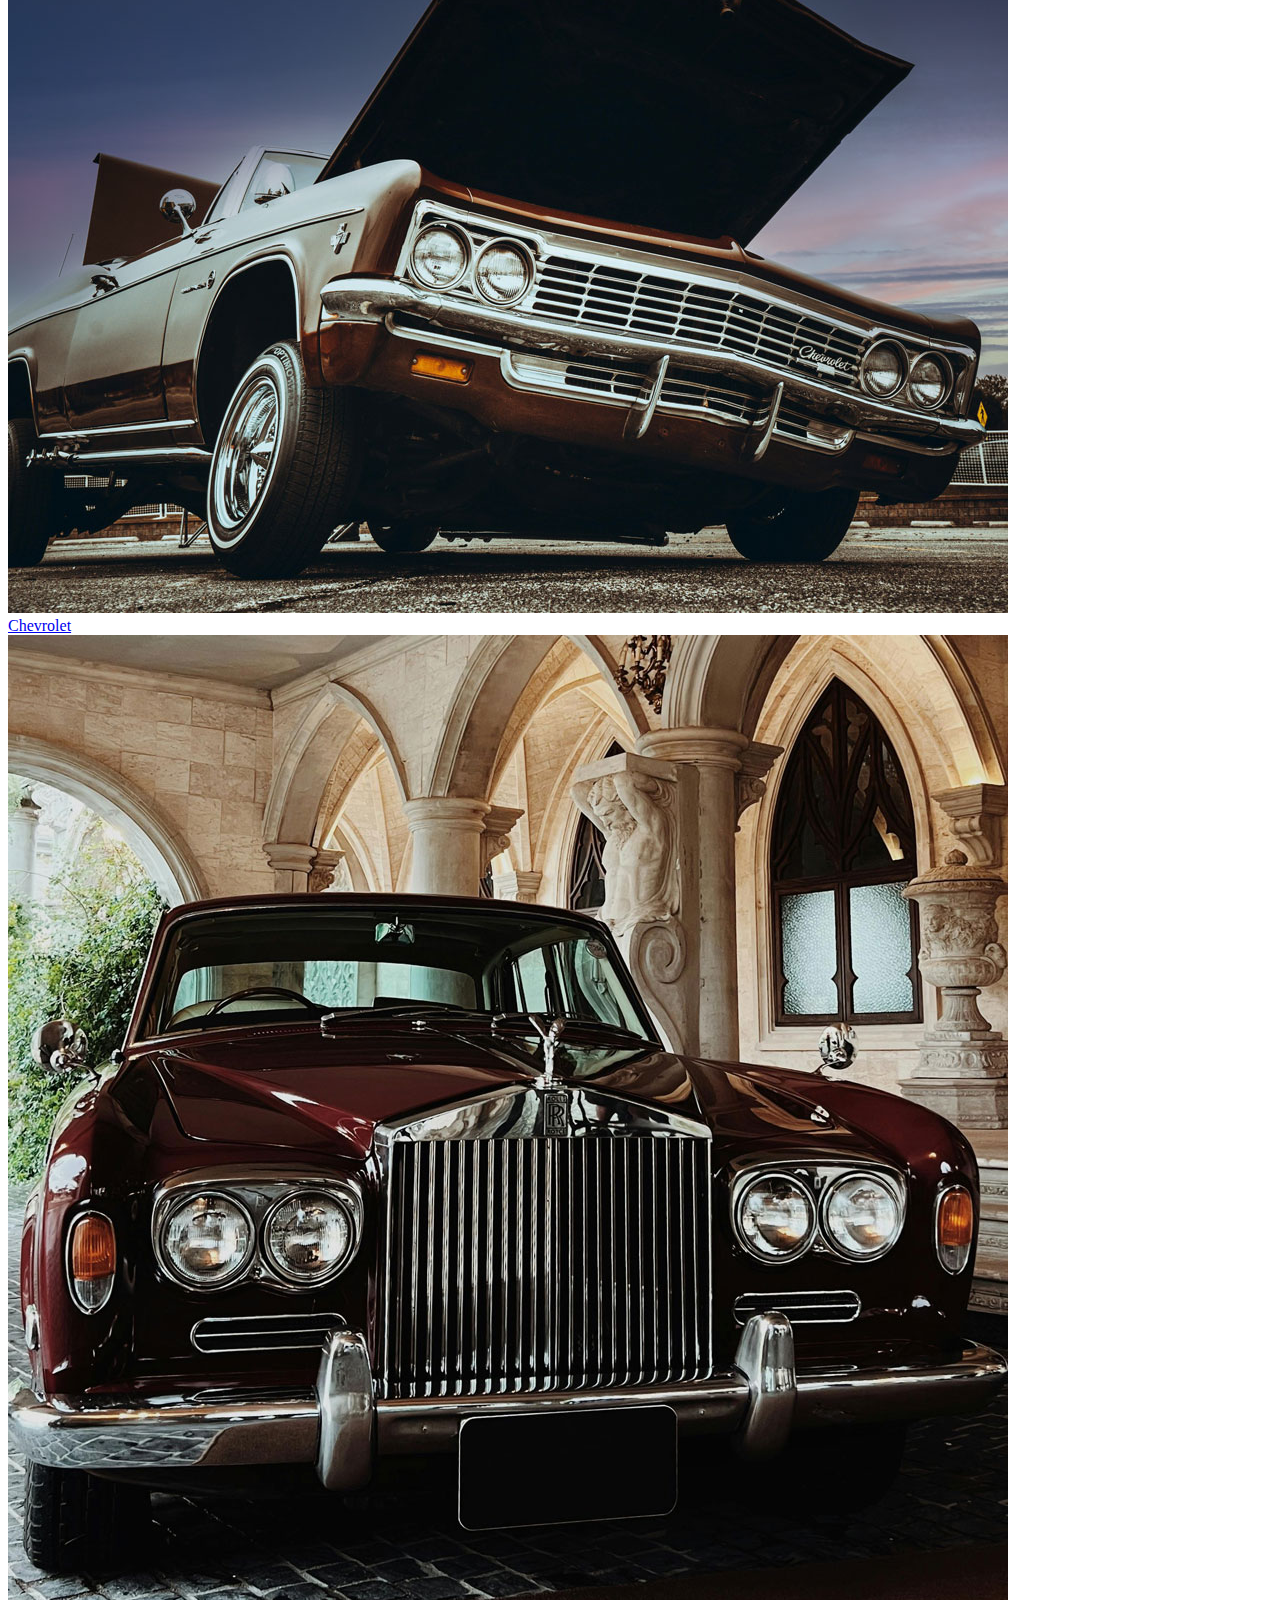
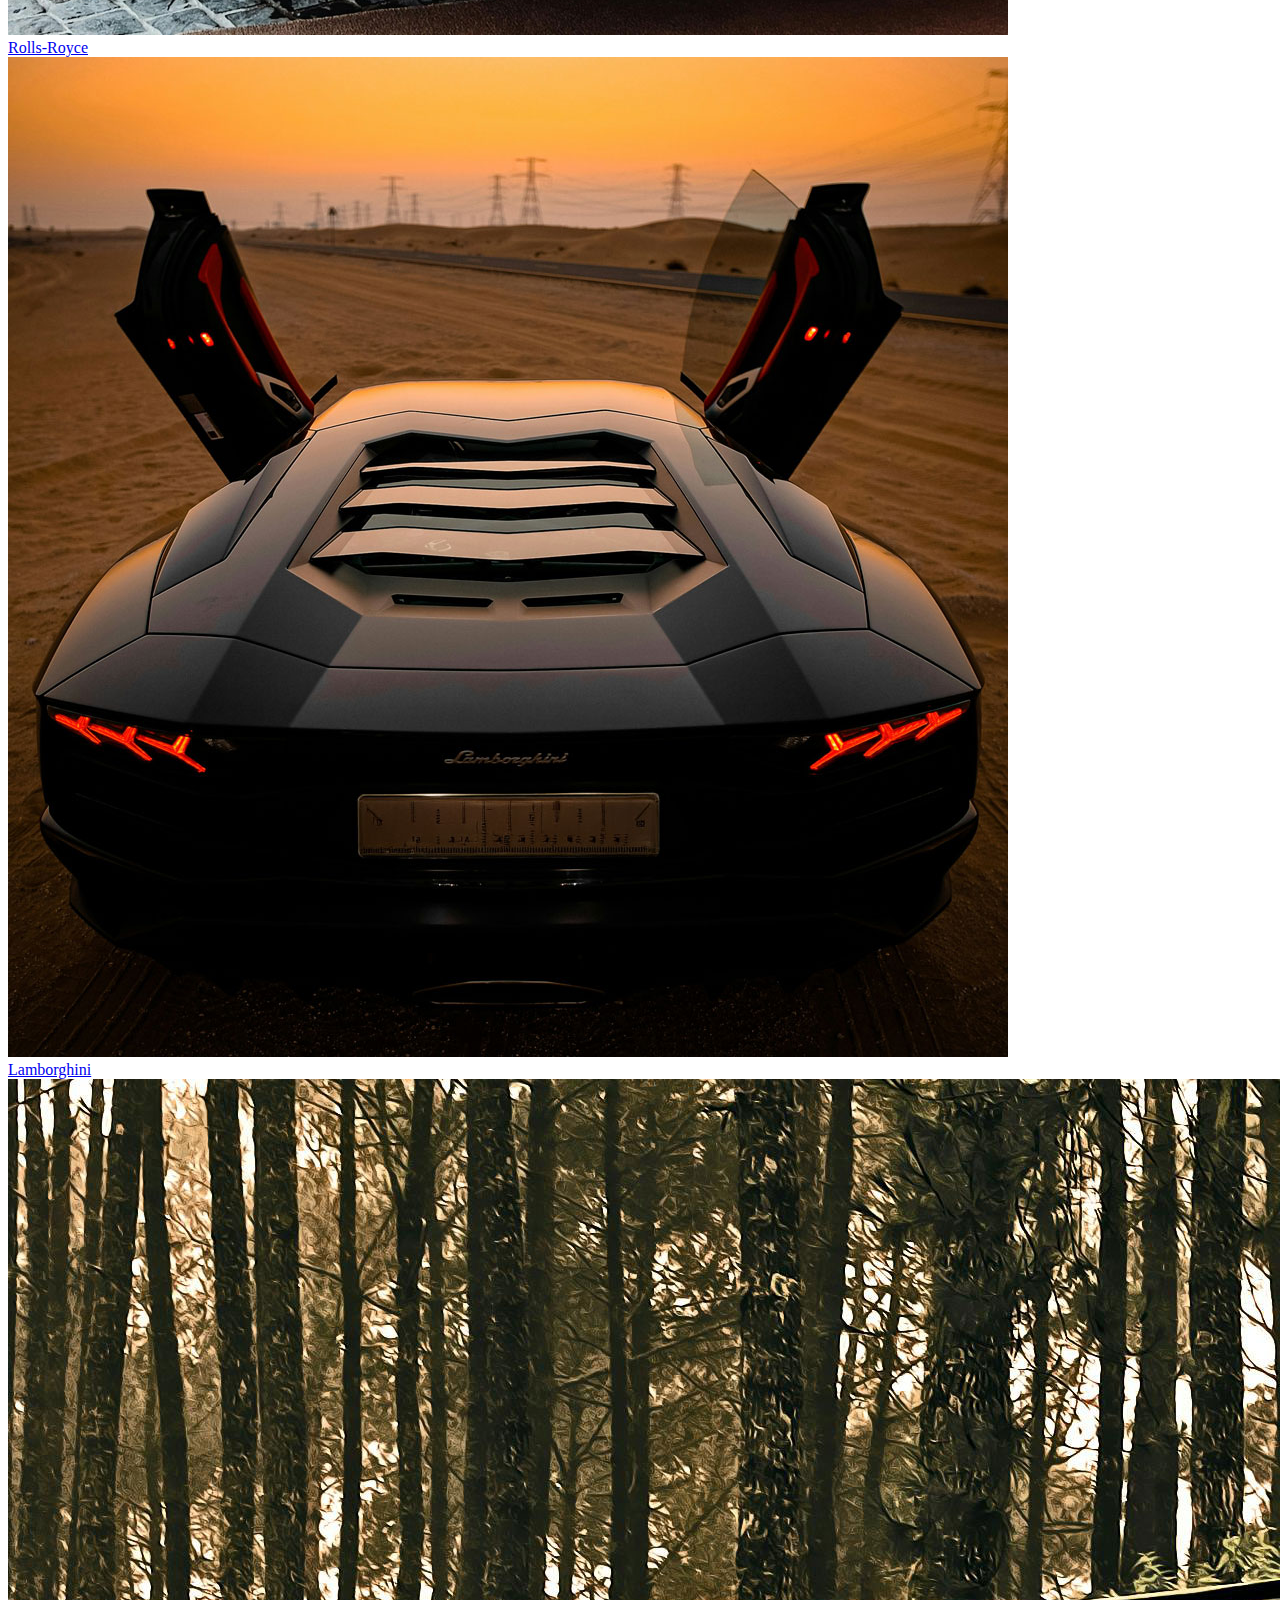
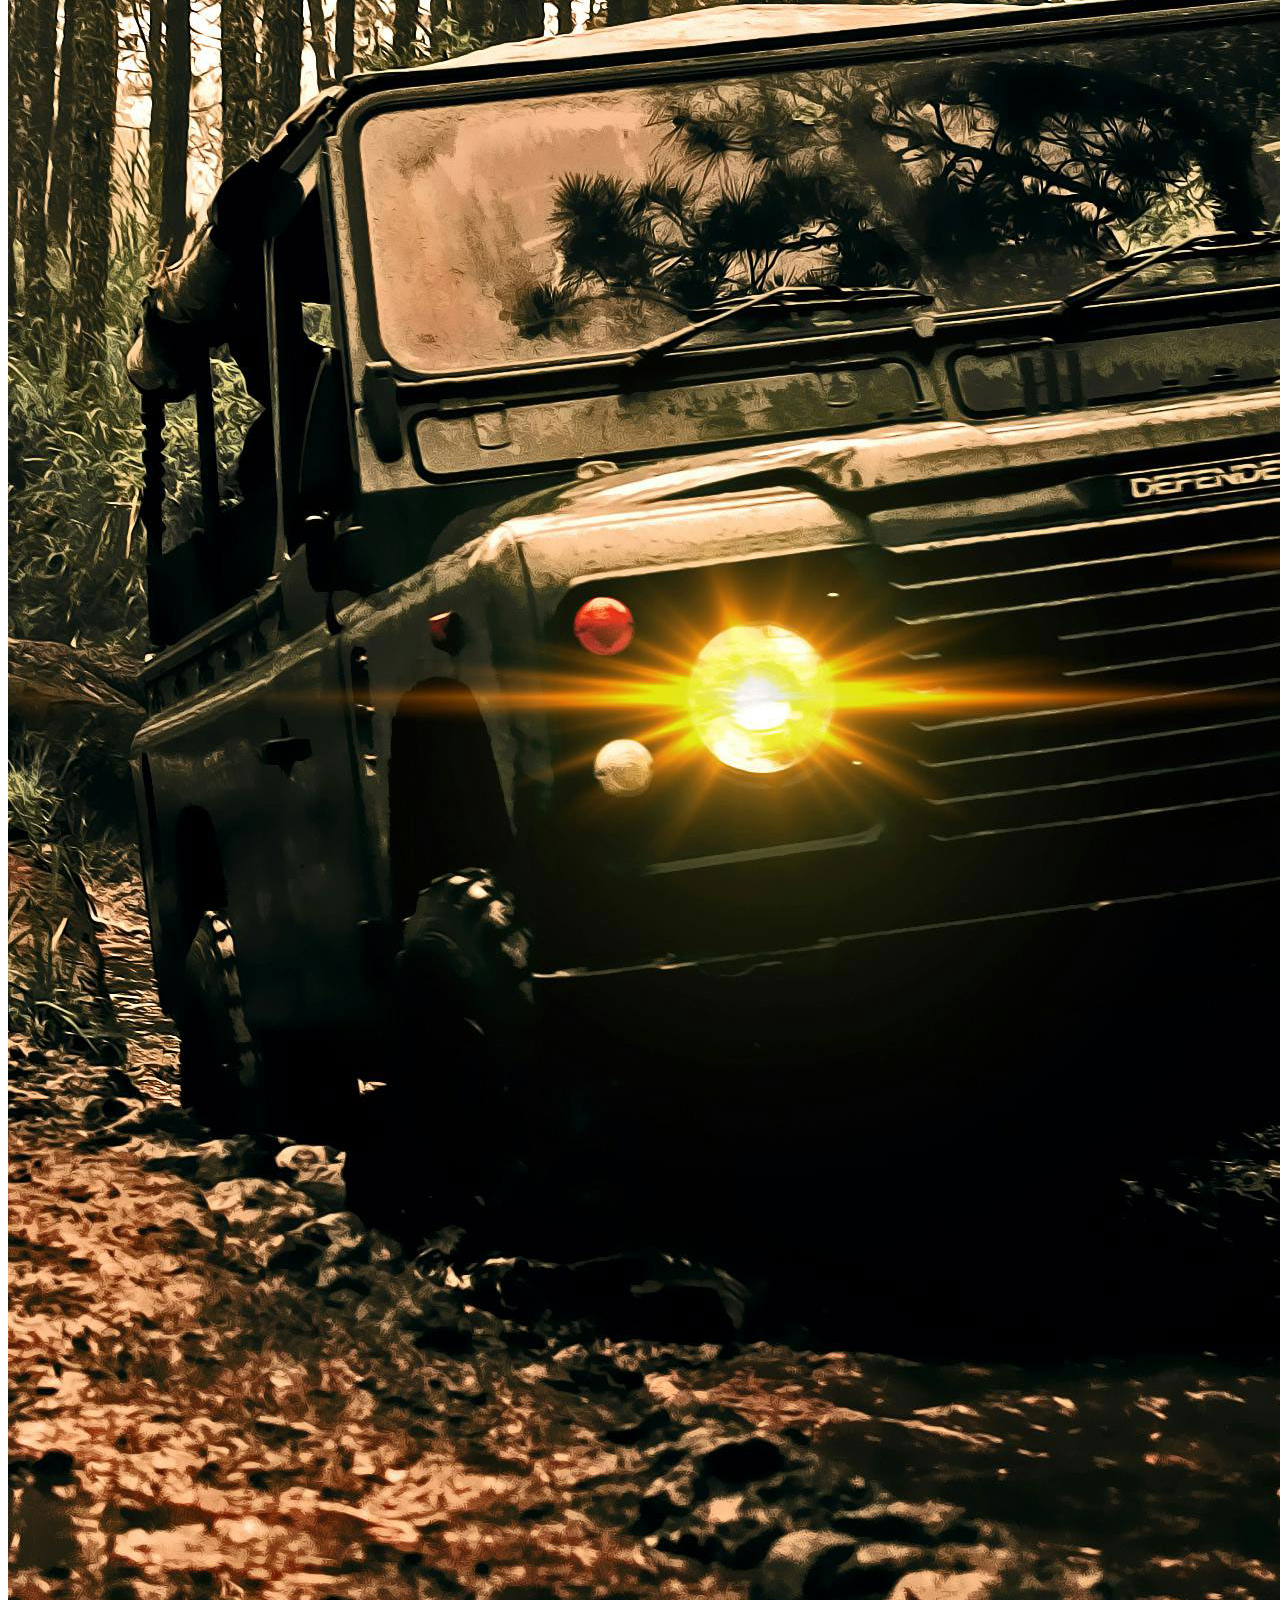
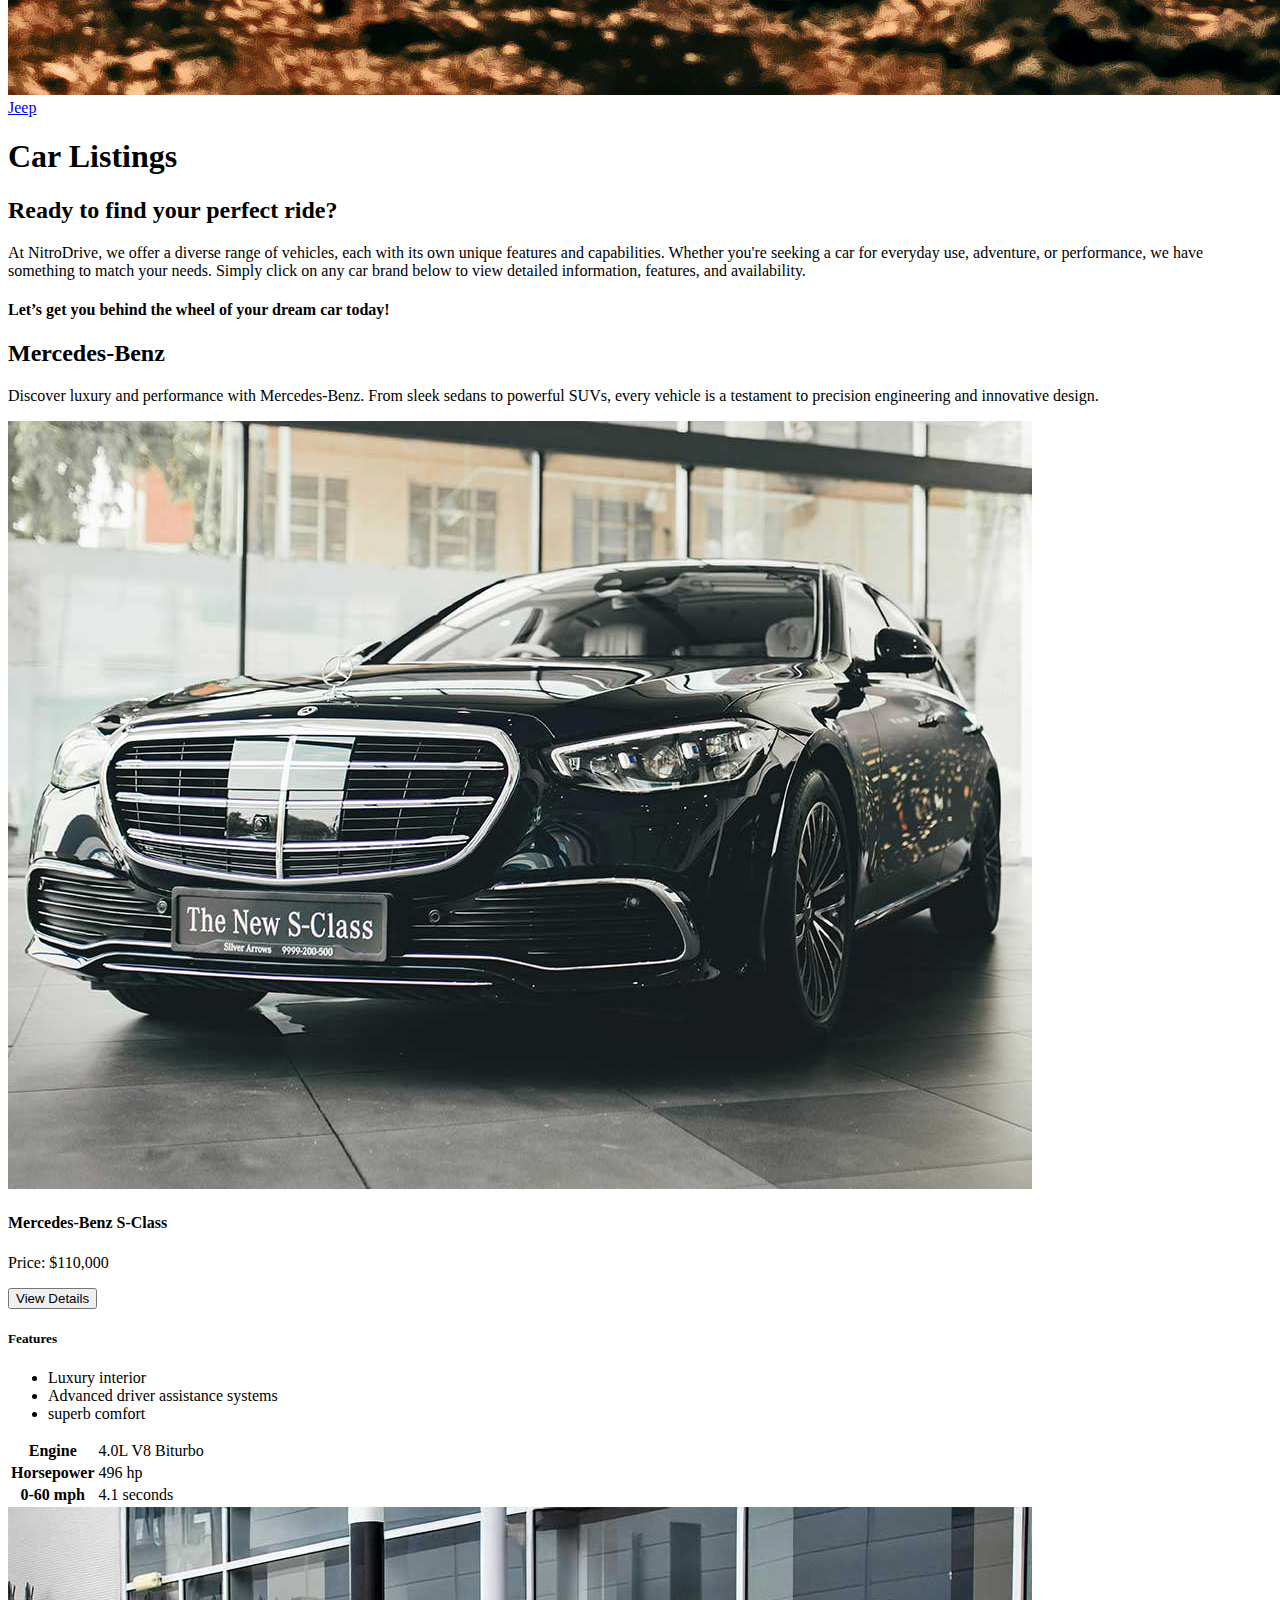
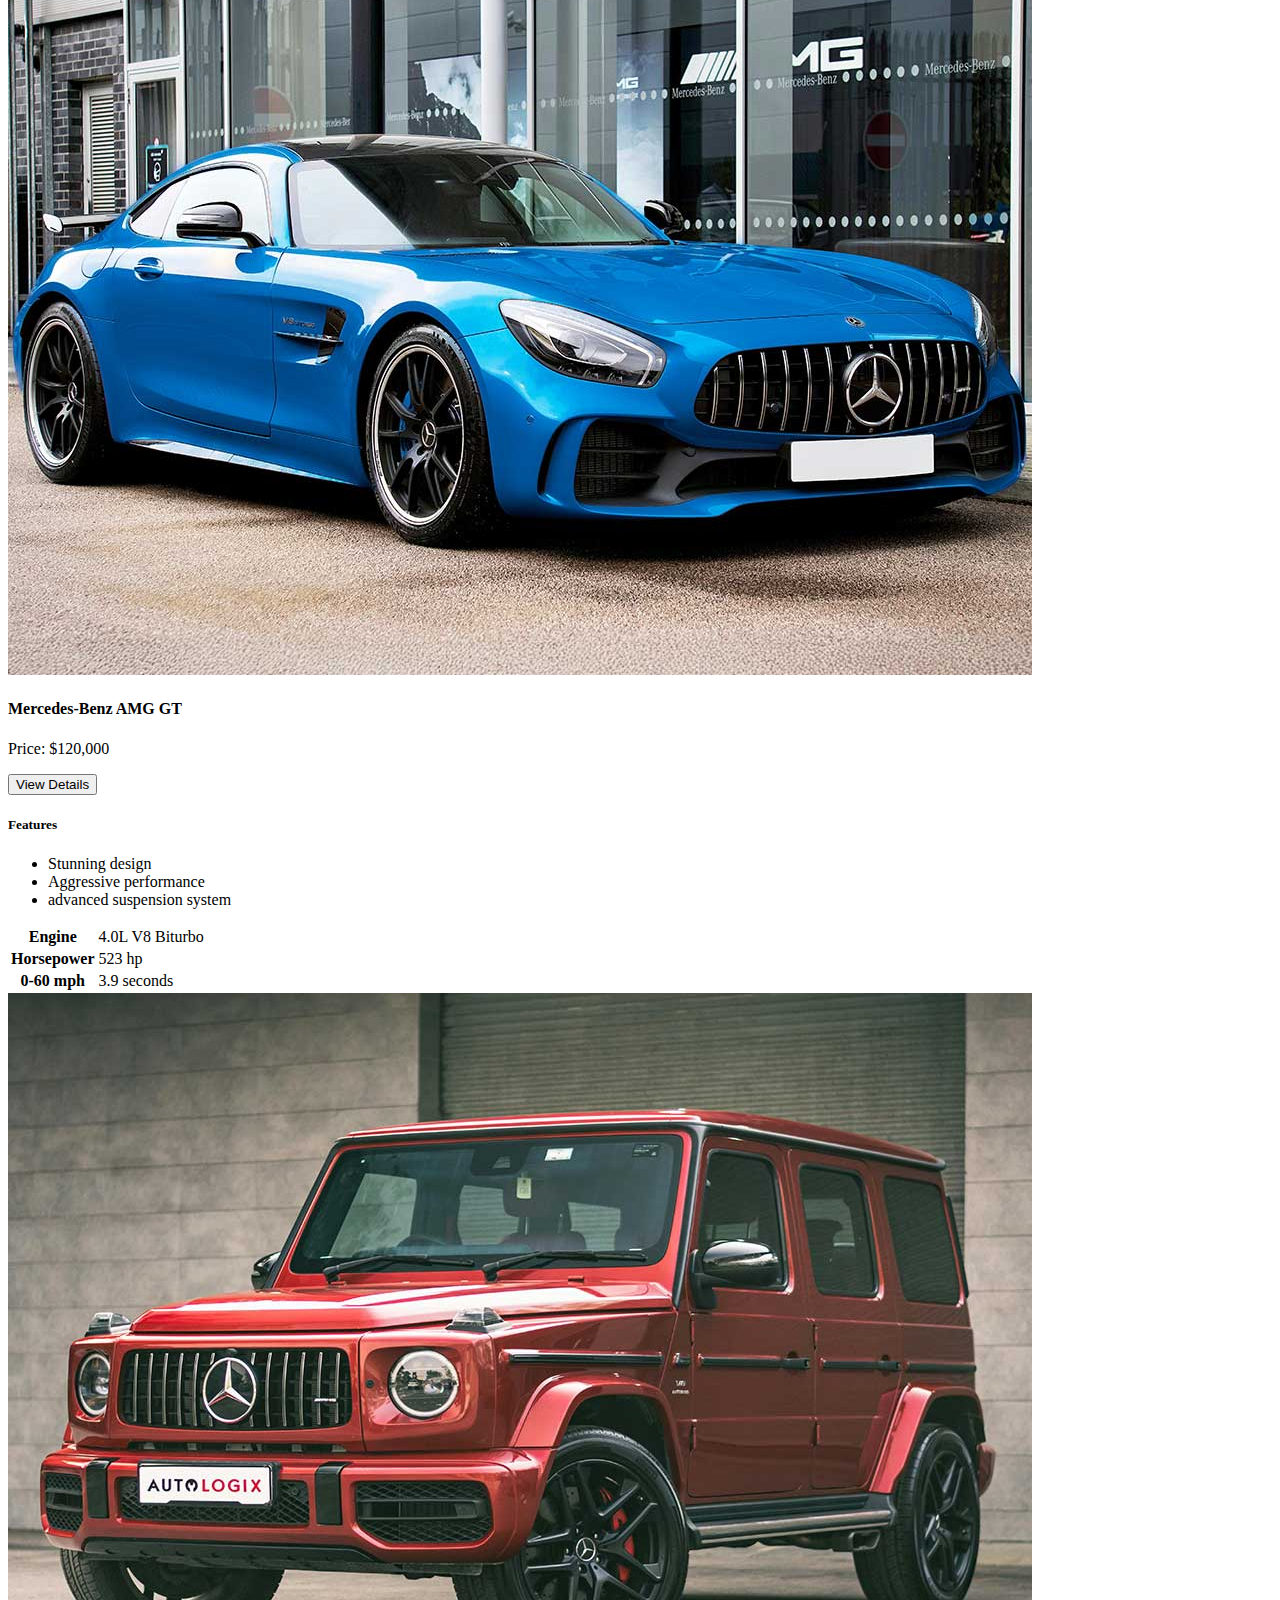
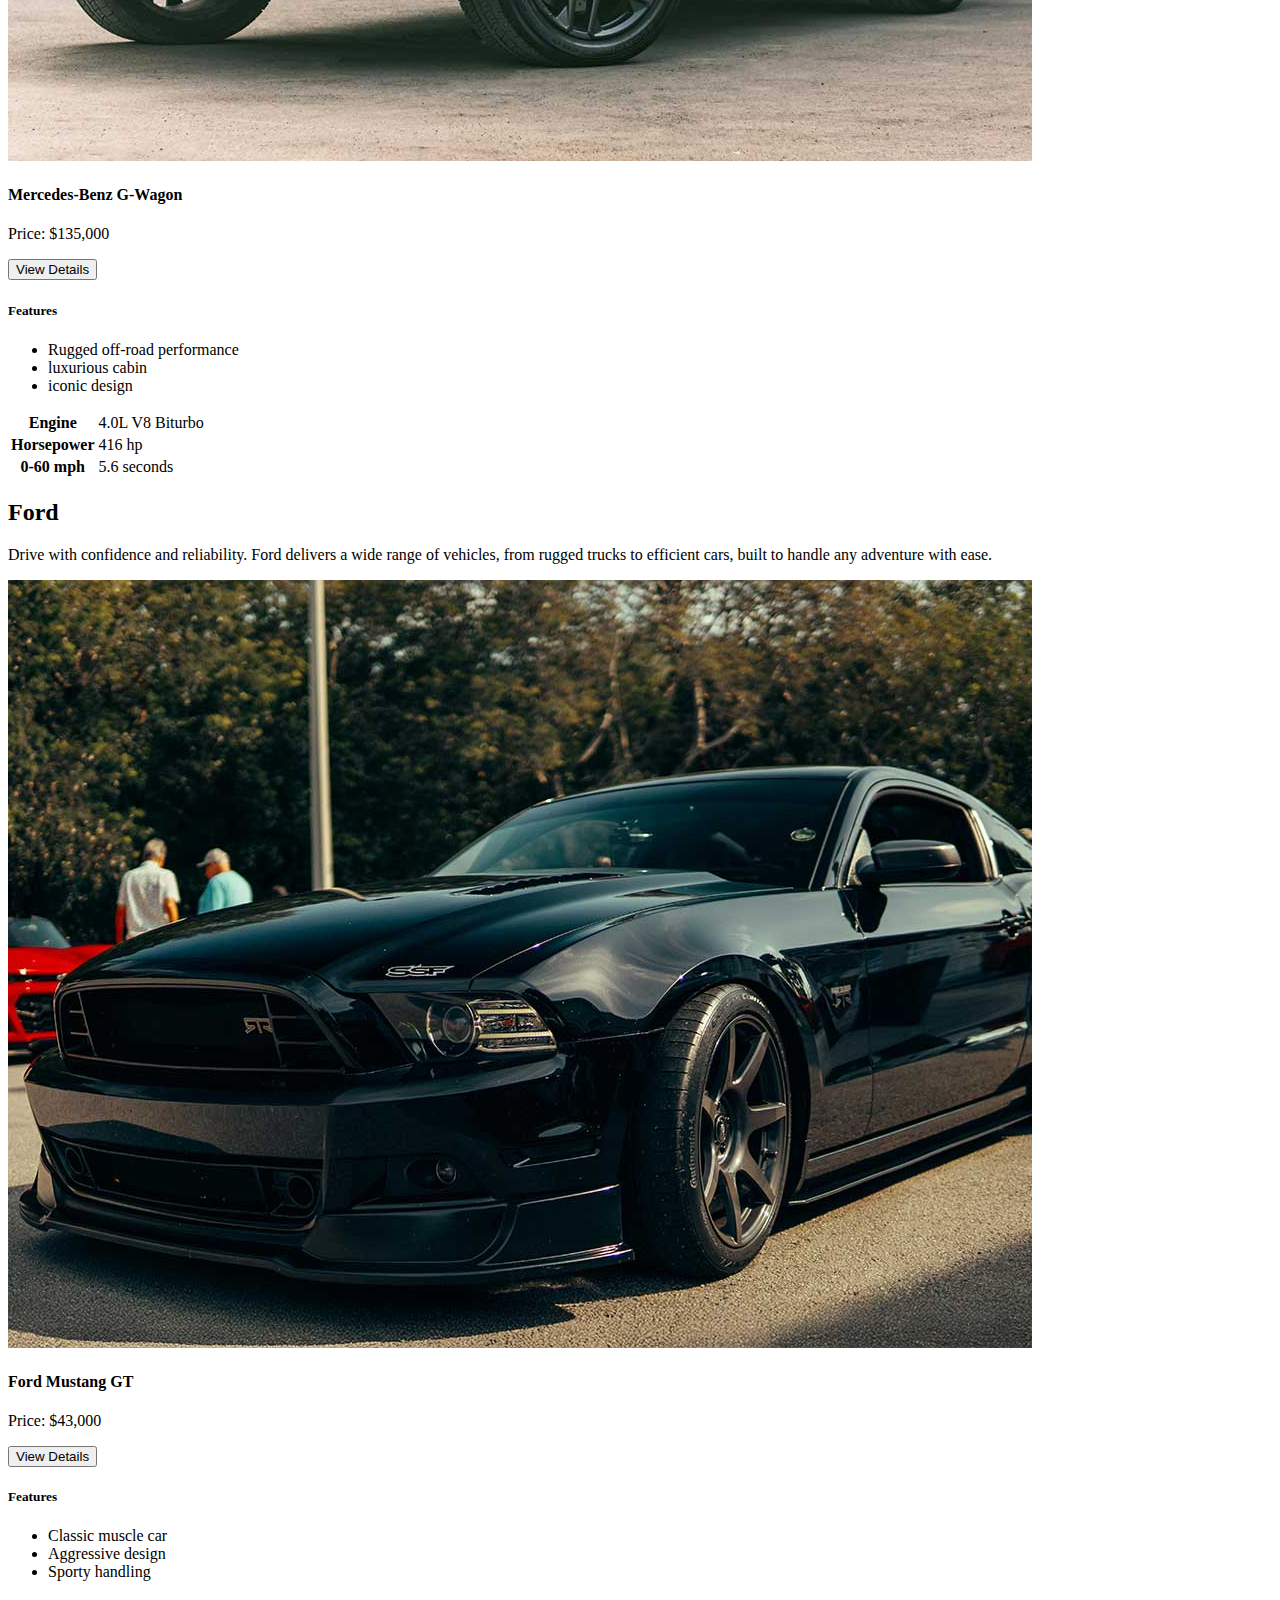
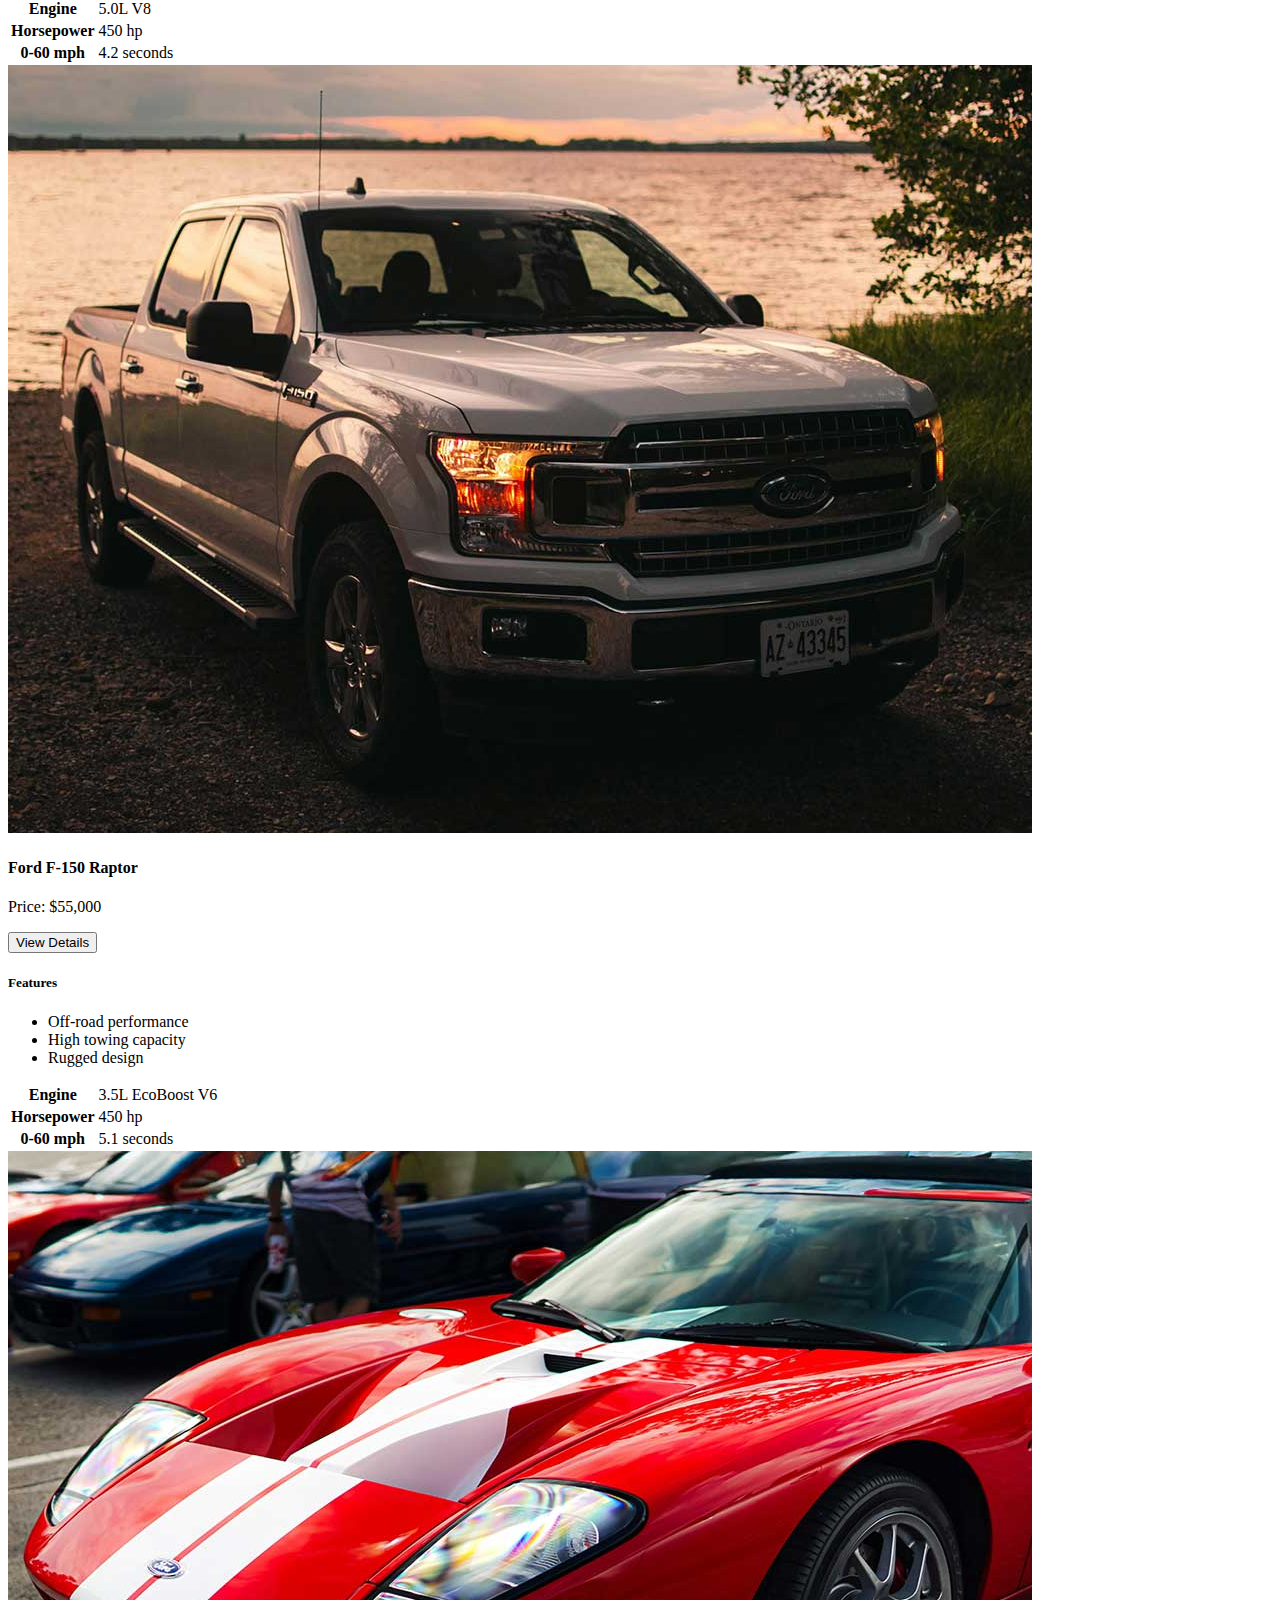
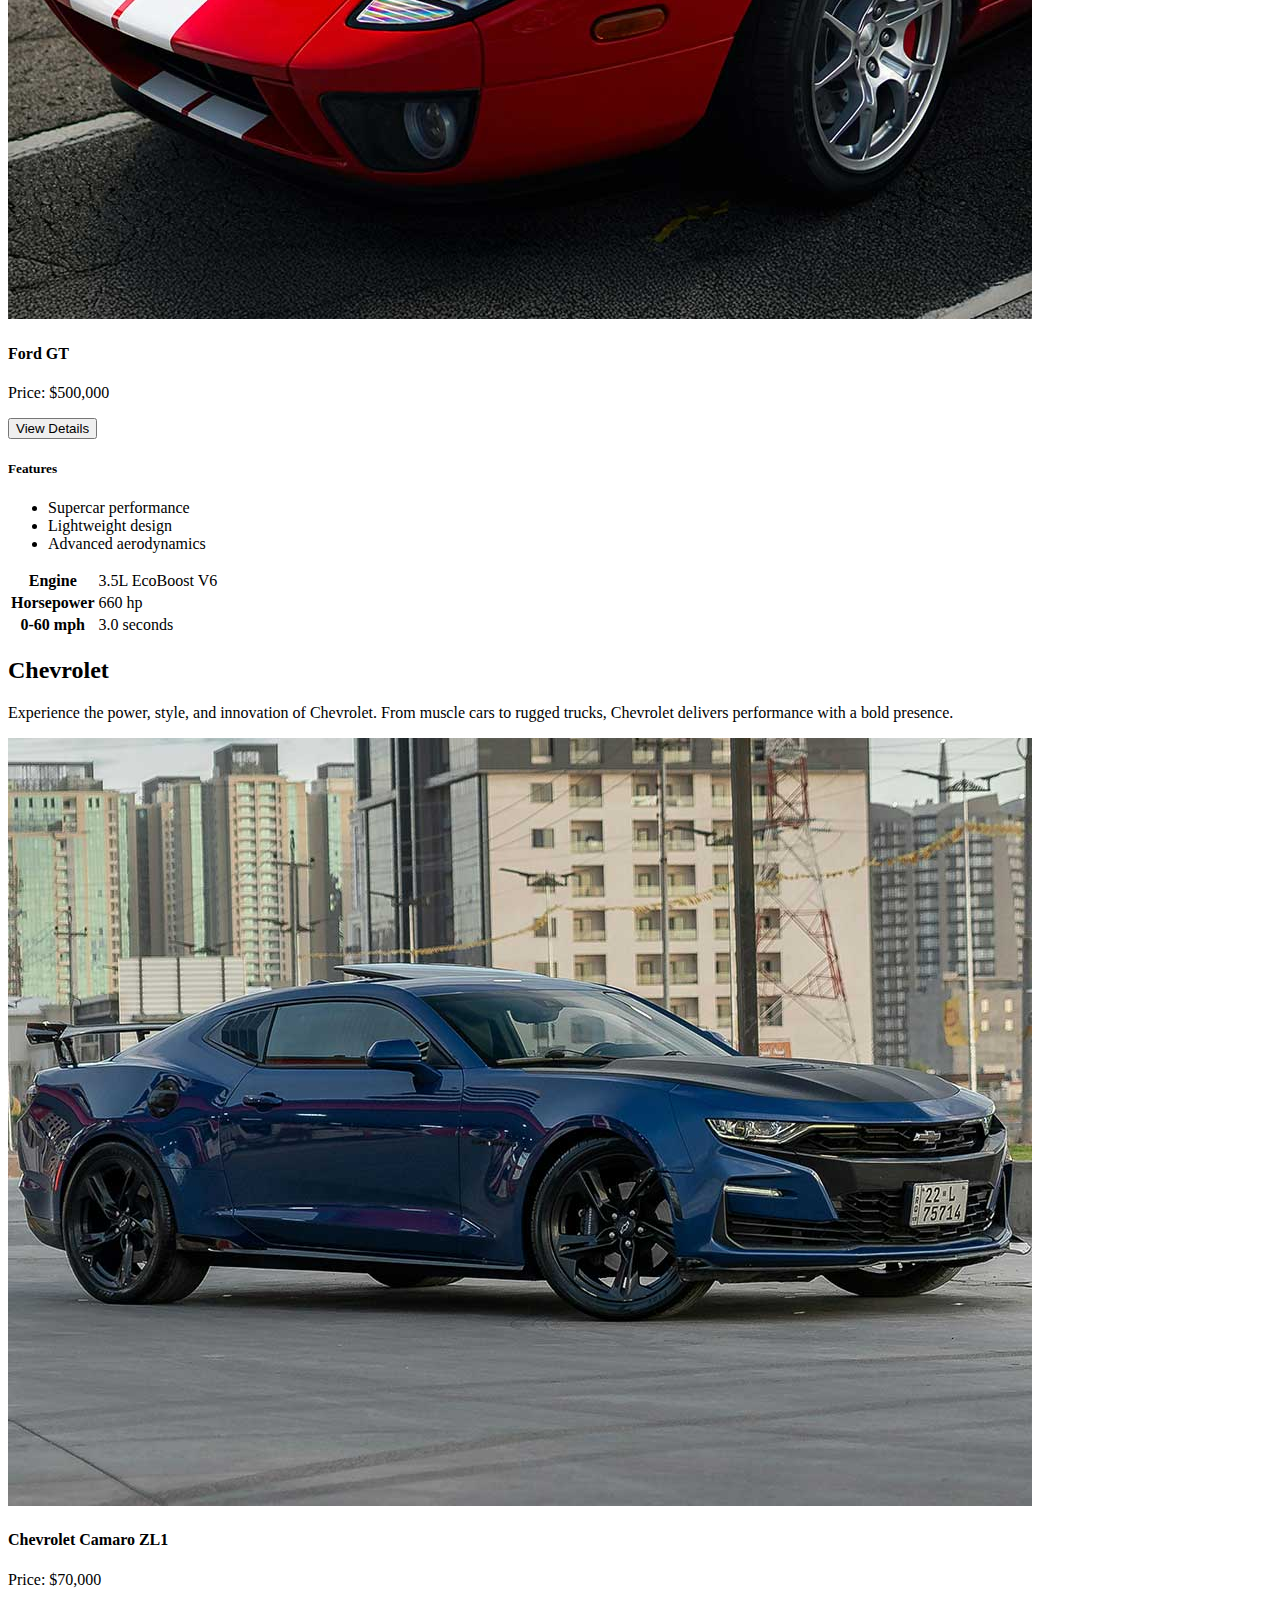
==== commit 398d00fc: "Update student2page1.html" ====
--- a/student2/student2page1.html
+++ b/student2/student2page1.html
@@ -9,8 +9,7 @@
     <meta charset="UTF-8"/>
     <title>Car Listings</title>
     <meta content="Ghazaleh Ahmadi" name="author"/>
-    <link rel="icon" type="image/png" href="../NitroDrive%20Favicon.svg">
-    <link href="css/student2.css" rel="stylesheet"/>
+    <link href="/2025-FullStack-FrontEnd-ACS-207/student2/css/student2.css" rel="stylesheet"/>
     <meta content="width=device-width, initial-scale=1.0" name="viewport">
     <link href="/2025-FullStack-FrontEnd-ACS-207/common/css/bootstrap.min.css" rel="stylesheet">
     <link href="https://cdnjs.cloudflare.com/ajax/libs/font-awesome/6.0.0/css/all.min.css" rel="stylesheet">
@@ -21,54 +20,52 @@
 
 <body>
 
-
+<header class="header-section">
+    <section class="hero">
+
+        <img alt="Car Collection" src="header.jpg">
+        <div class="overlay-text">
+            <h1>Discover Your Next Dream Car</h1>
+            <p>Explore Our Car Collection: Mercedes-Benz, Ford, Chevrolet, Rolls-Royce, and more</p>
+            <a class="btn btn-primary btn-lg" href="#cars">Collection</a>
+        </div>
 
     </section>
-
     <!-- Header -->
     <nav class="navbar navbar-expand-lg">
         <div class="container">
-            <a href="../index.html"><img src="../NitroDrive%20Logo.svg" alt="NitroDrive Logo" height="40" class="me-2"></a>
-            <button class="navbar-toggler" type="button" data-bs-toggle="collapse" data-bs-target="#navbarNav" aria-controls="navbarNav" aria-expanded="false" aria-label="Toggle navigation">
+            <img alt="NitroDrive Logo" class="me-2" height="40" src="../NitroDrive%20Logo.svg">
+            <button aria-controls="navbarNav" aria-expanded="false" aria-label="Toggle navigation"
+                    class="navbar-toggler"
+                    data-bs-target="#navbarNav" data-bs-toggle="collapse" type="button">
                 <span class="navbar-toggler-icon"></span>
             </button>
             <div class="collapse navbar-collapse justify-content-end" id="navbarNav">
                 <ul class="navbar-nav">
                     <li class="nav-item">
-                        <a class="nav-link" aria-current="page" href="../student2/student2page1.html">Cars</a>
+                        <a aria-current="page" class="nav-link" href="#">Cars</a>
                     </li>
                     <li class="nav-item">
-                        <a class="nav-link" href="../student1/student1page1.html">Maintenance</a>
+                        <a class="nav-link" href="/2025-FullStack-FrontEnd-ACS-207/student1/student1page1.html">Maintenance</a>
                     </li>
                     <li class="nav-item">
-                        <a class="nav-link" href="../student2/student2page2.html">About</a>
+                        <a class="nav-link" href="#">About</a>
                     </li>
                     <li class="nav-item">
-                        <a class="nav-link" href="../student1/student1page2.html">Contact</a>
+                        <a class="nav-link"
+                           href="/2025-FullStack-FrontEnd-ACS-207/student1/student1page2.html">Contact</a>
                     </li>
                     <li class="nav-item">
-                        <a class="nav-link" href="../student4/student4page2.html">Appointment</a>
+                        <a class="nav-link" href="#">Appointment</a>
                     </li>
                     <li class="nav-item">
-                        <a class="nav-link" href="../student4/student4page1.html">Feedback</a>
+                        <a class="nav-link" href="#">Feedback</a>
                     </li>
                 </ul>
             </div>
         </div>
     </nav>
 
-
-
-
-    <header class="header-section">
-        <section class="hero">
-
-            <img alt="Car Collection" src="header.jpg">
-            <div class="overlay-text">
-                <h1>Discover Your Next Dream Car</h1>
-                <p>Explore Our Car Collection: Mercedes-Benz, Ford, Chevrolet, Rolls-Royce, and more</p>
-                <a class="btn btn-primary btn-lg" href="#cars">Collection</a>
-            </div>
 
 </header>
 
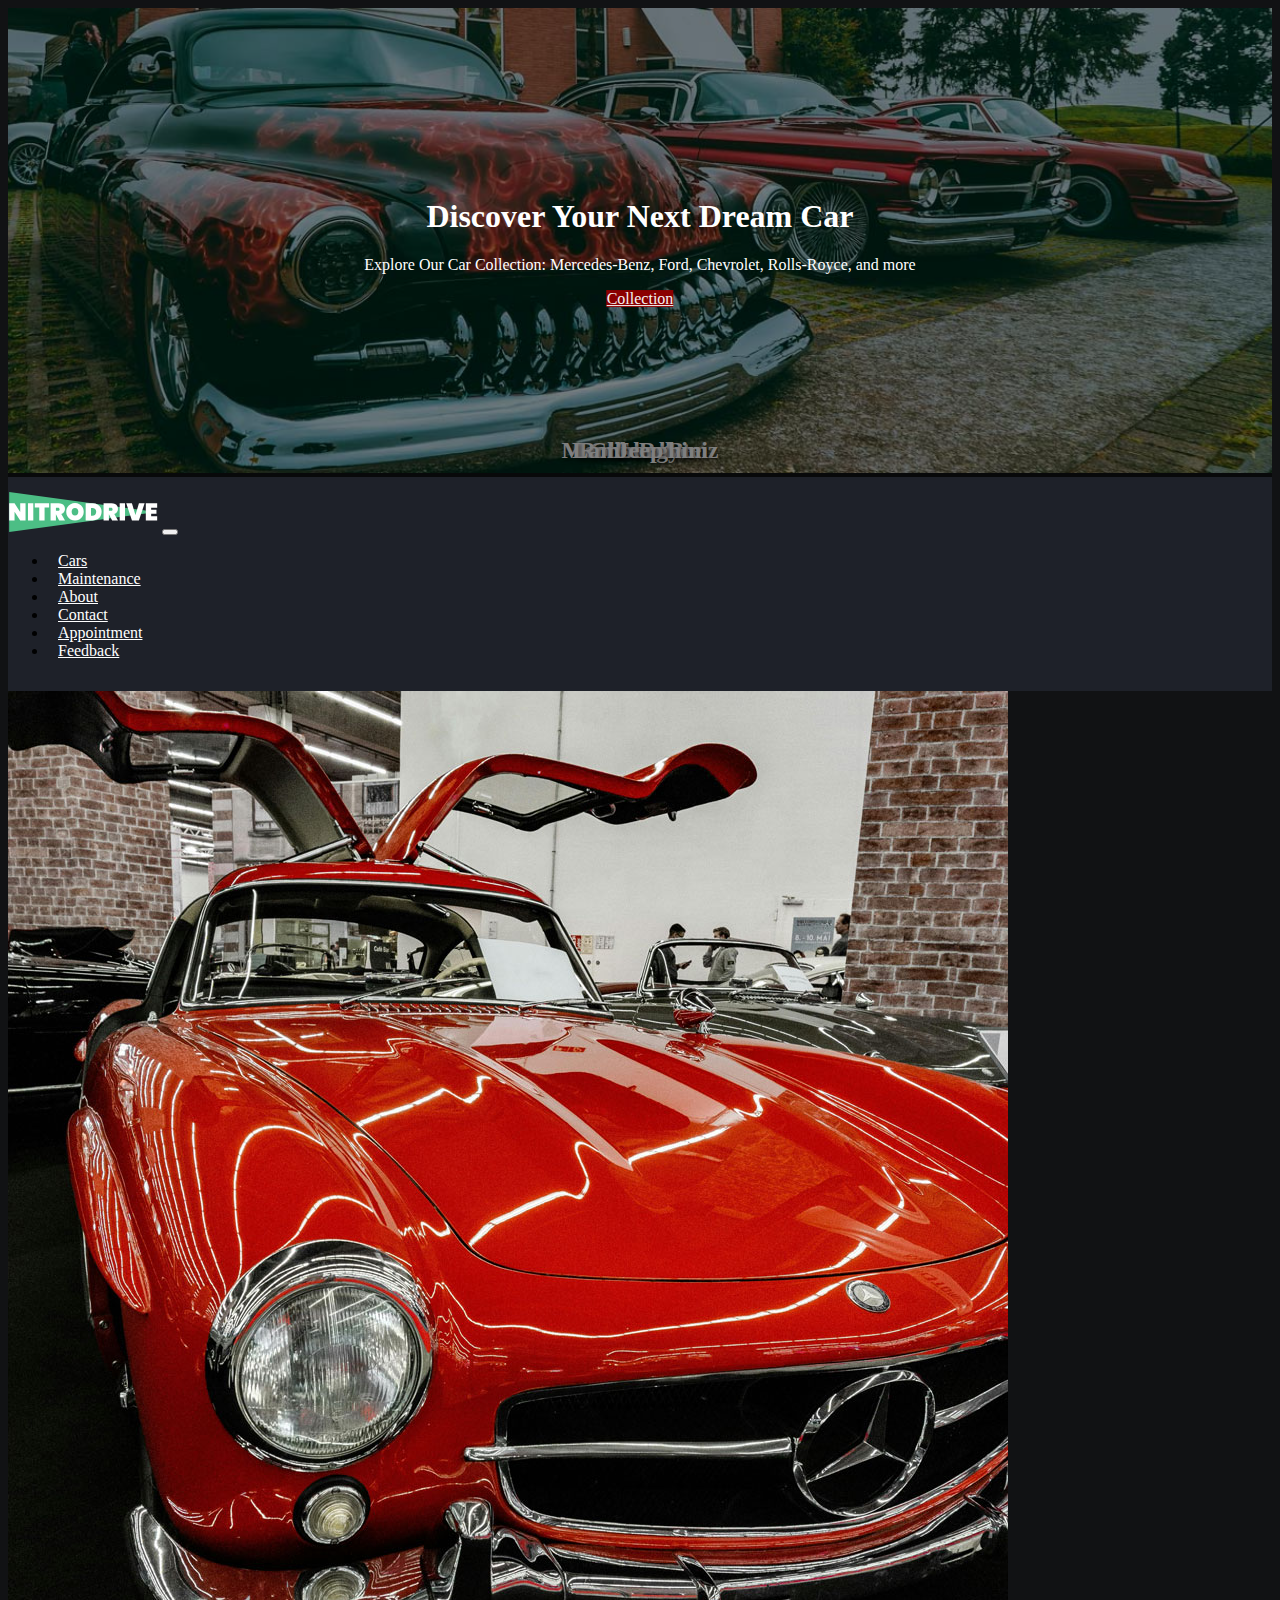
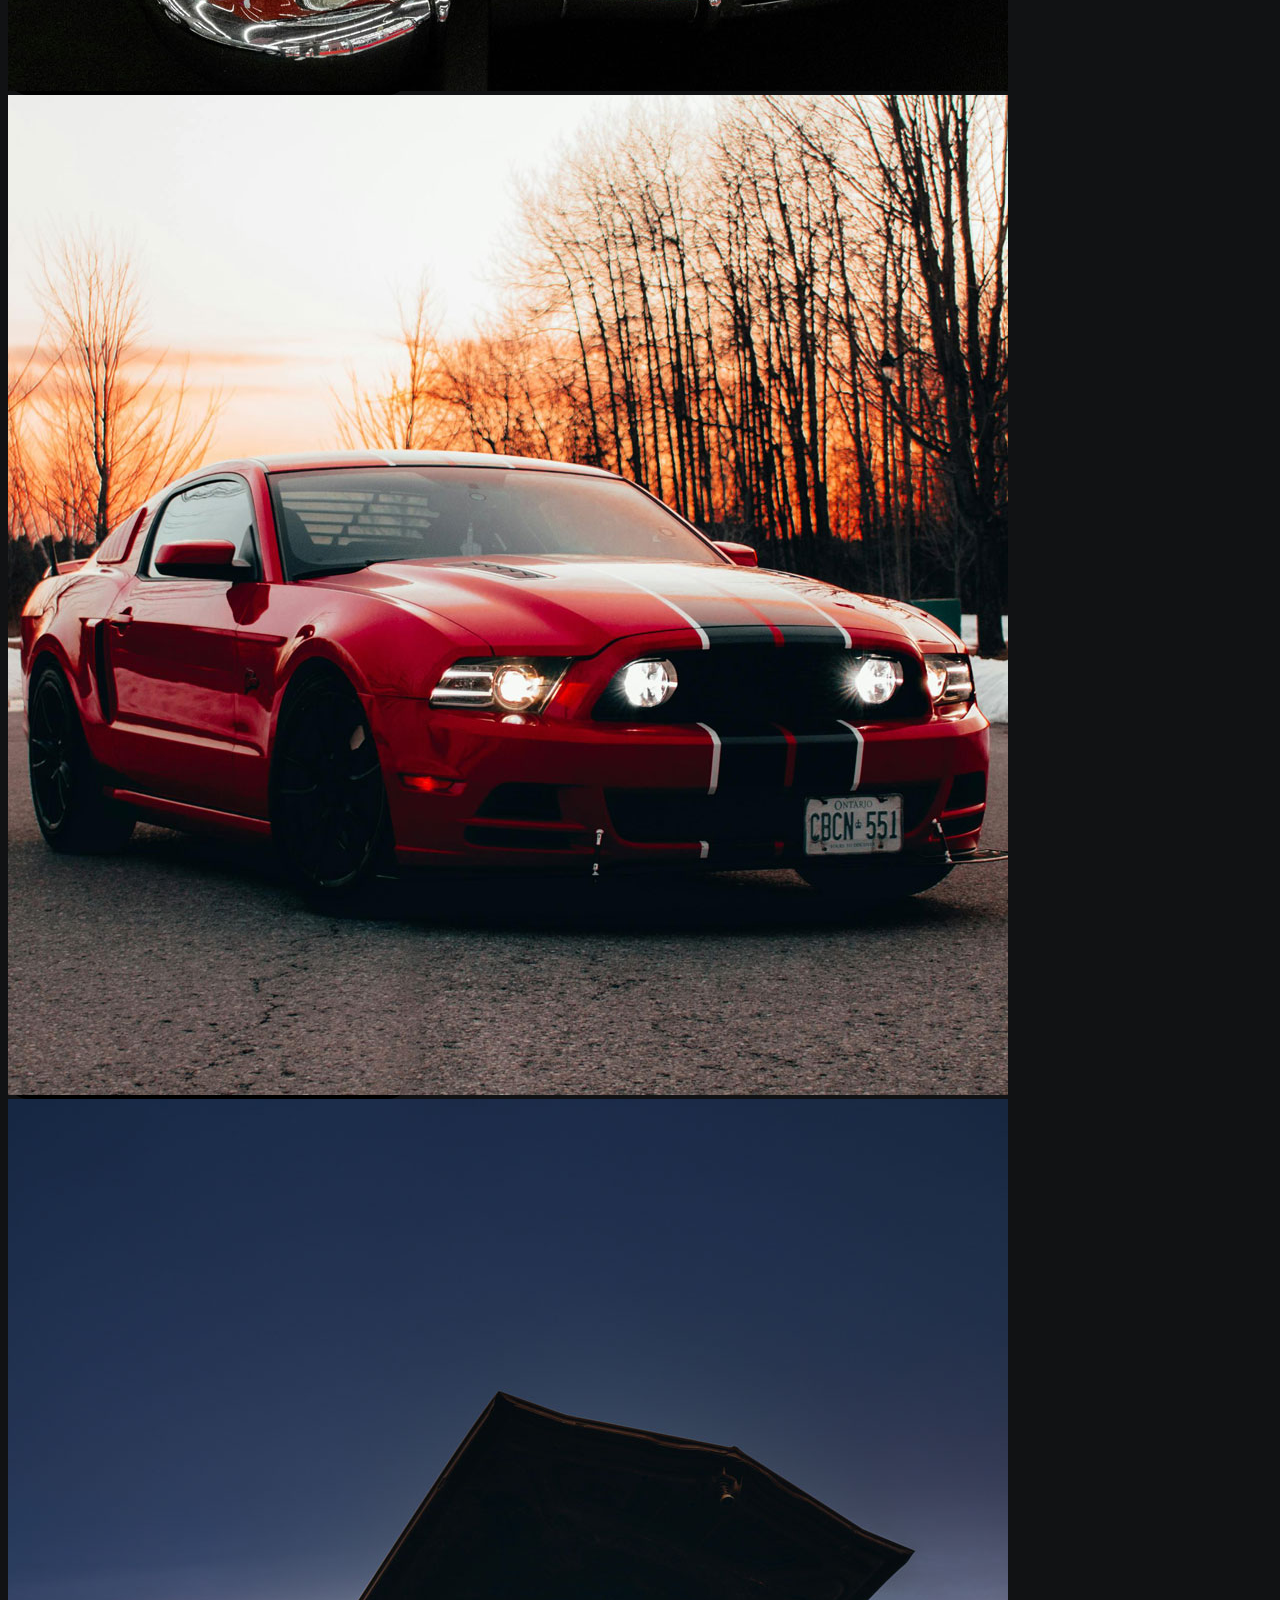
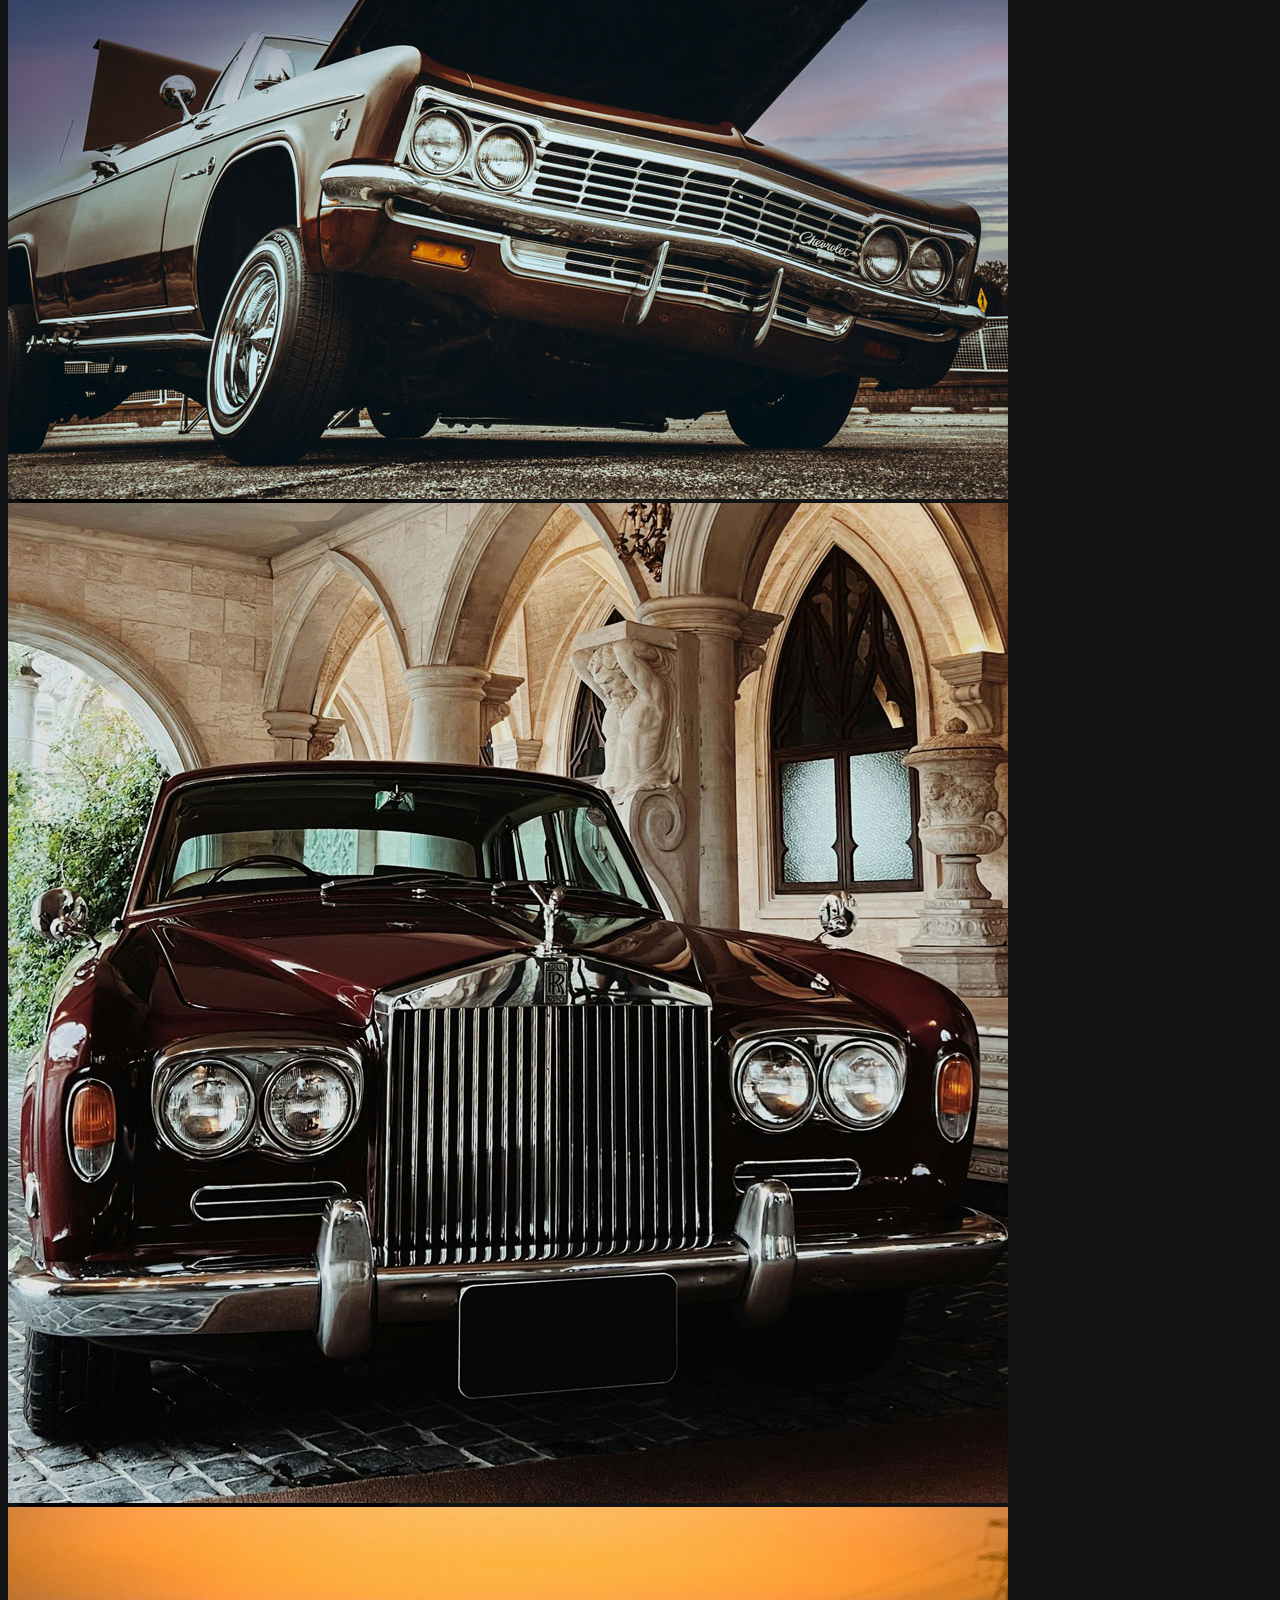
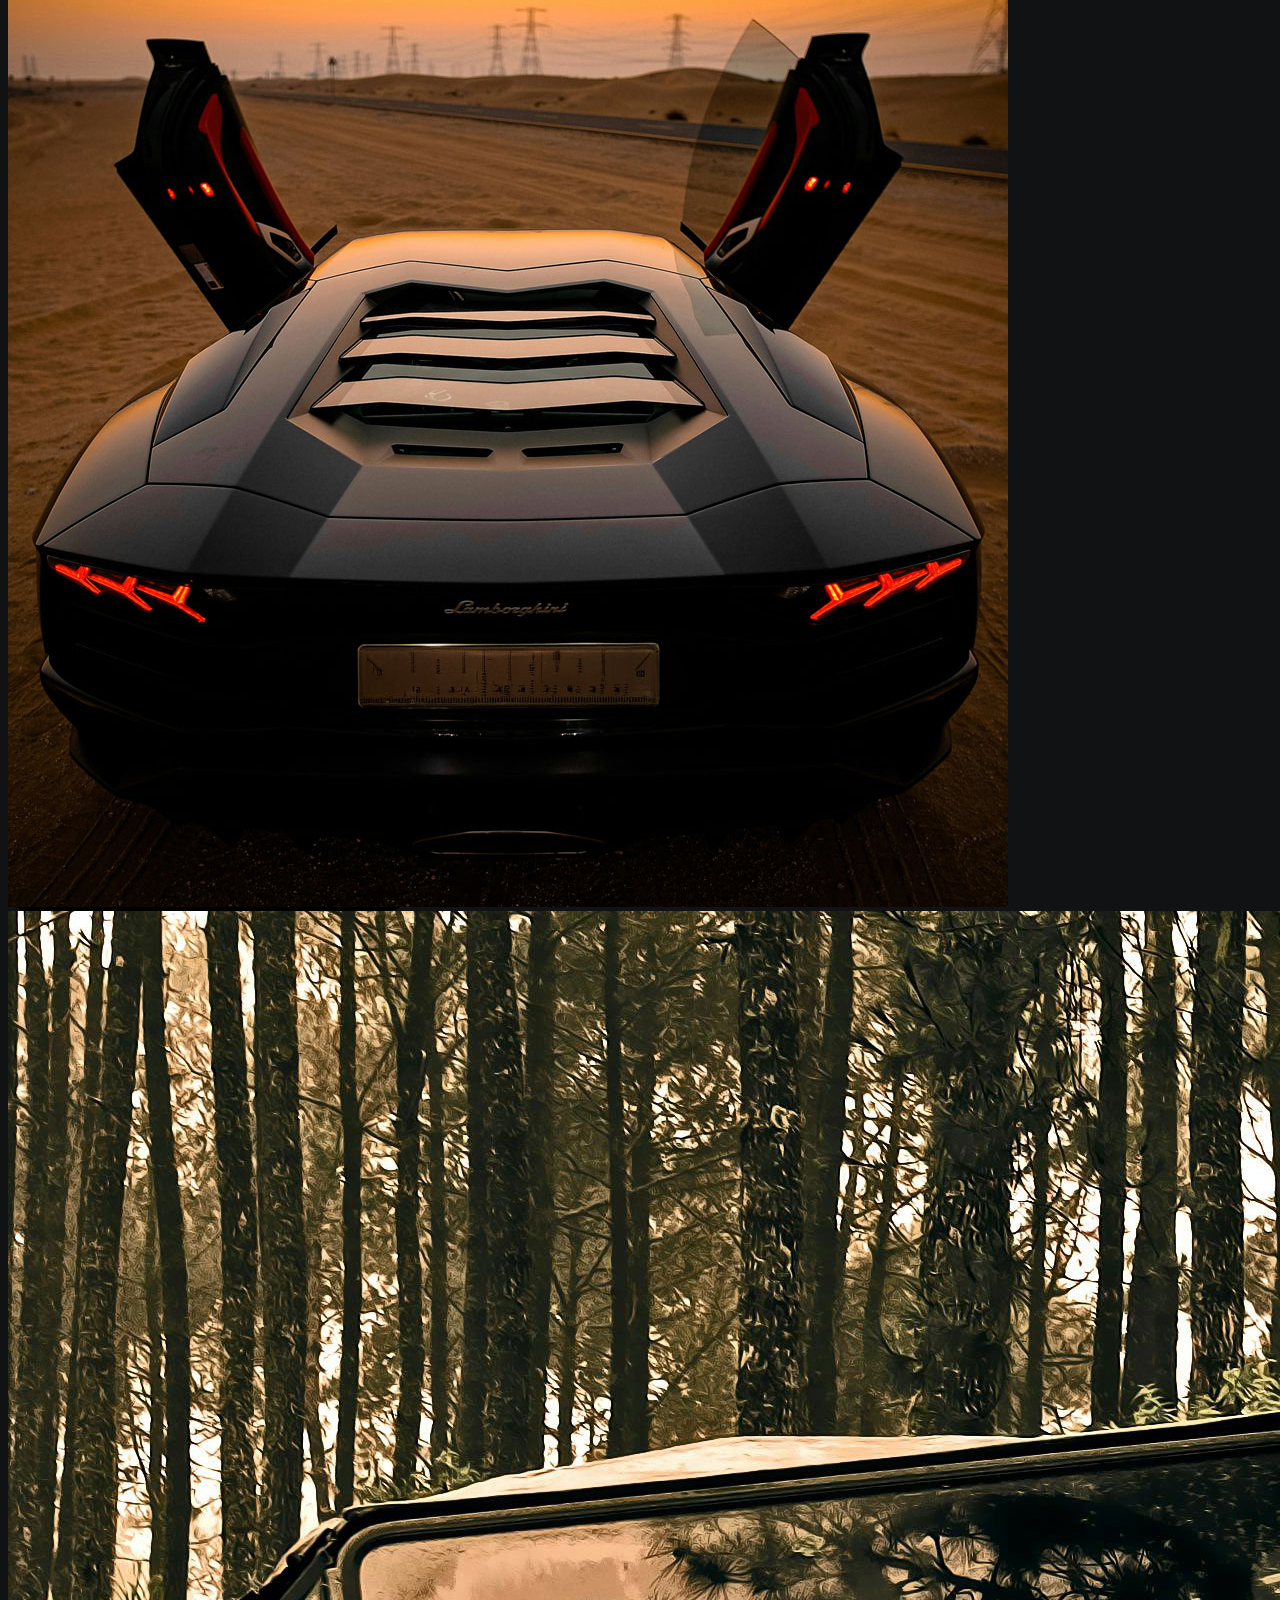
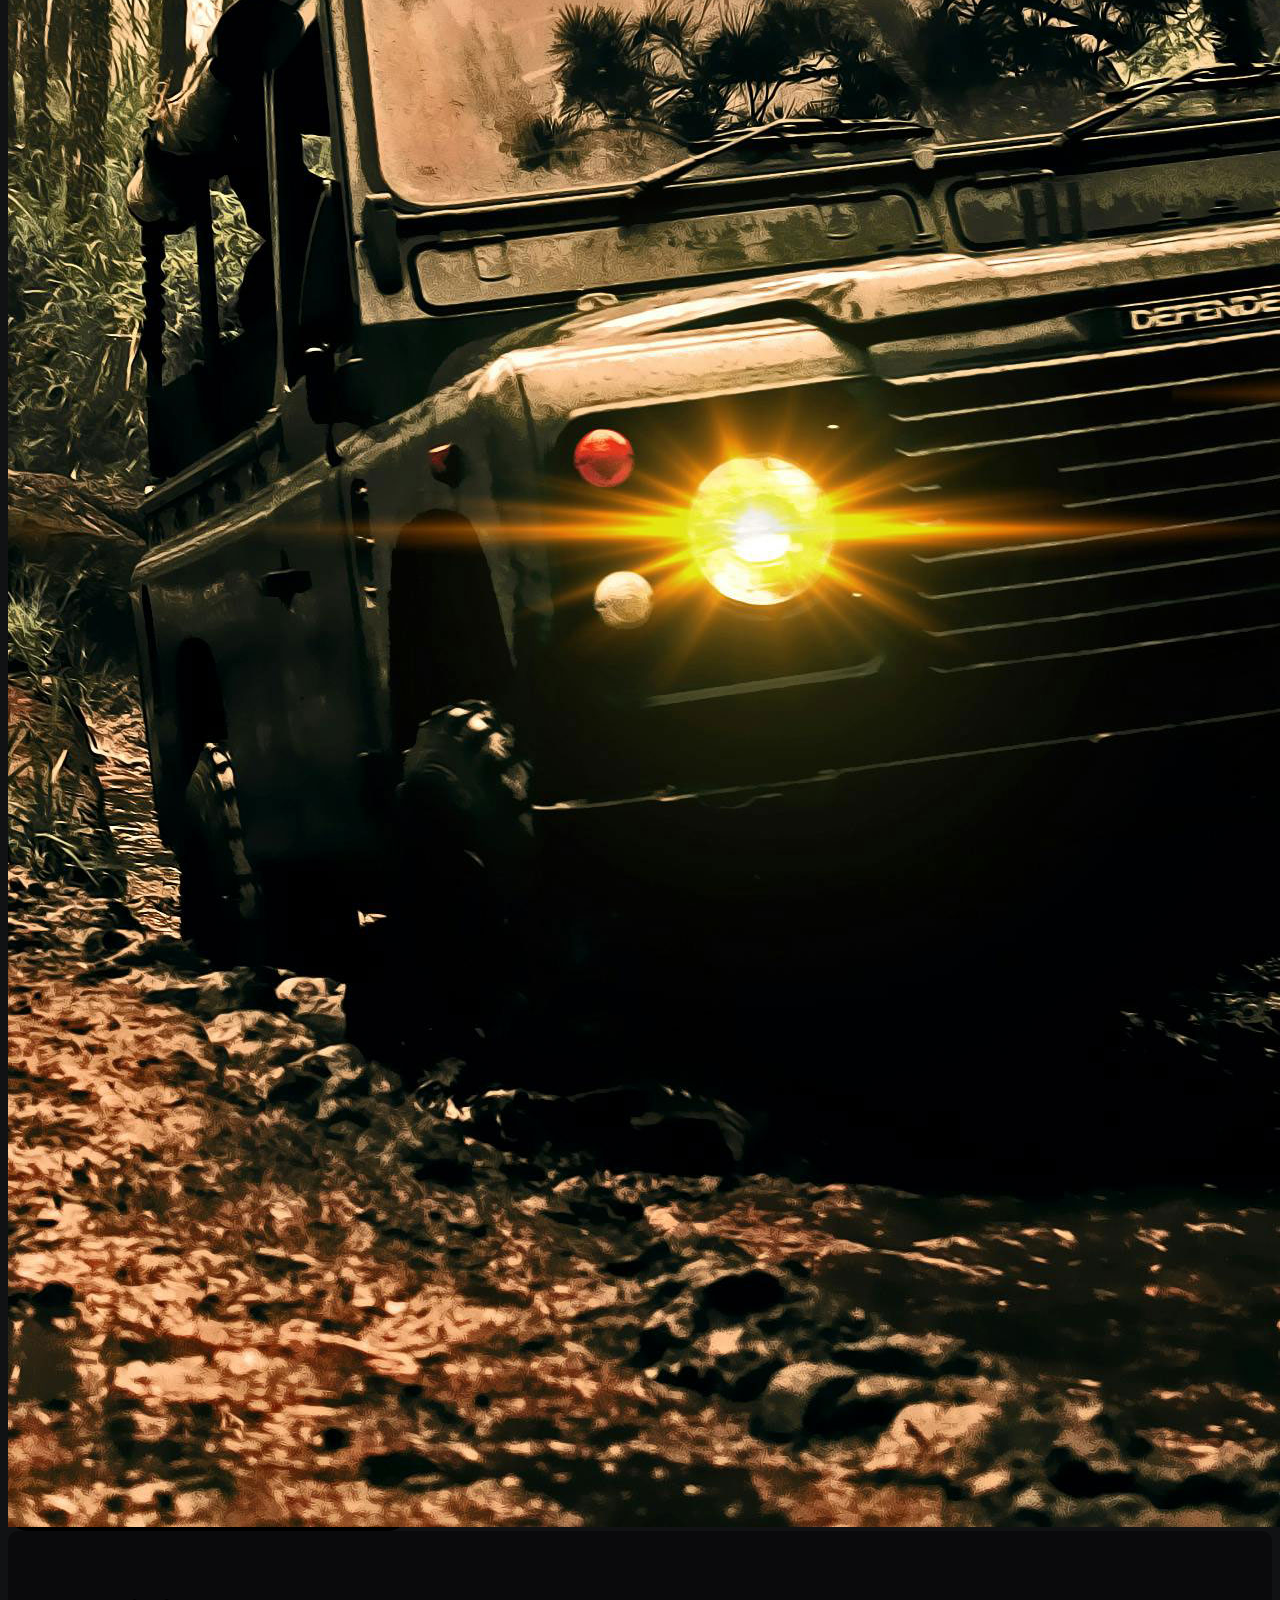
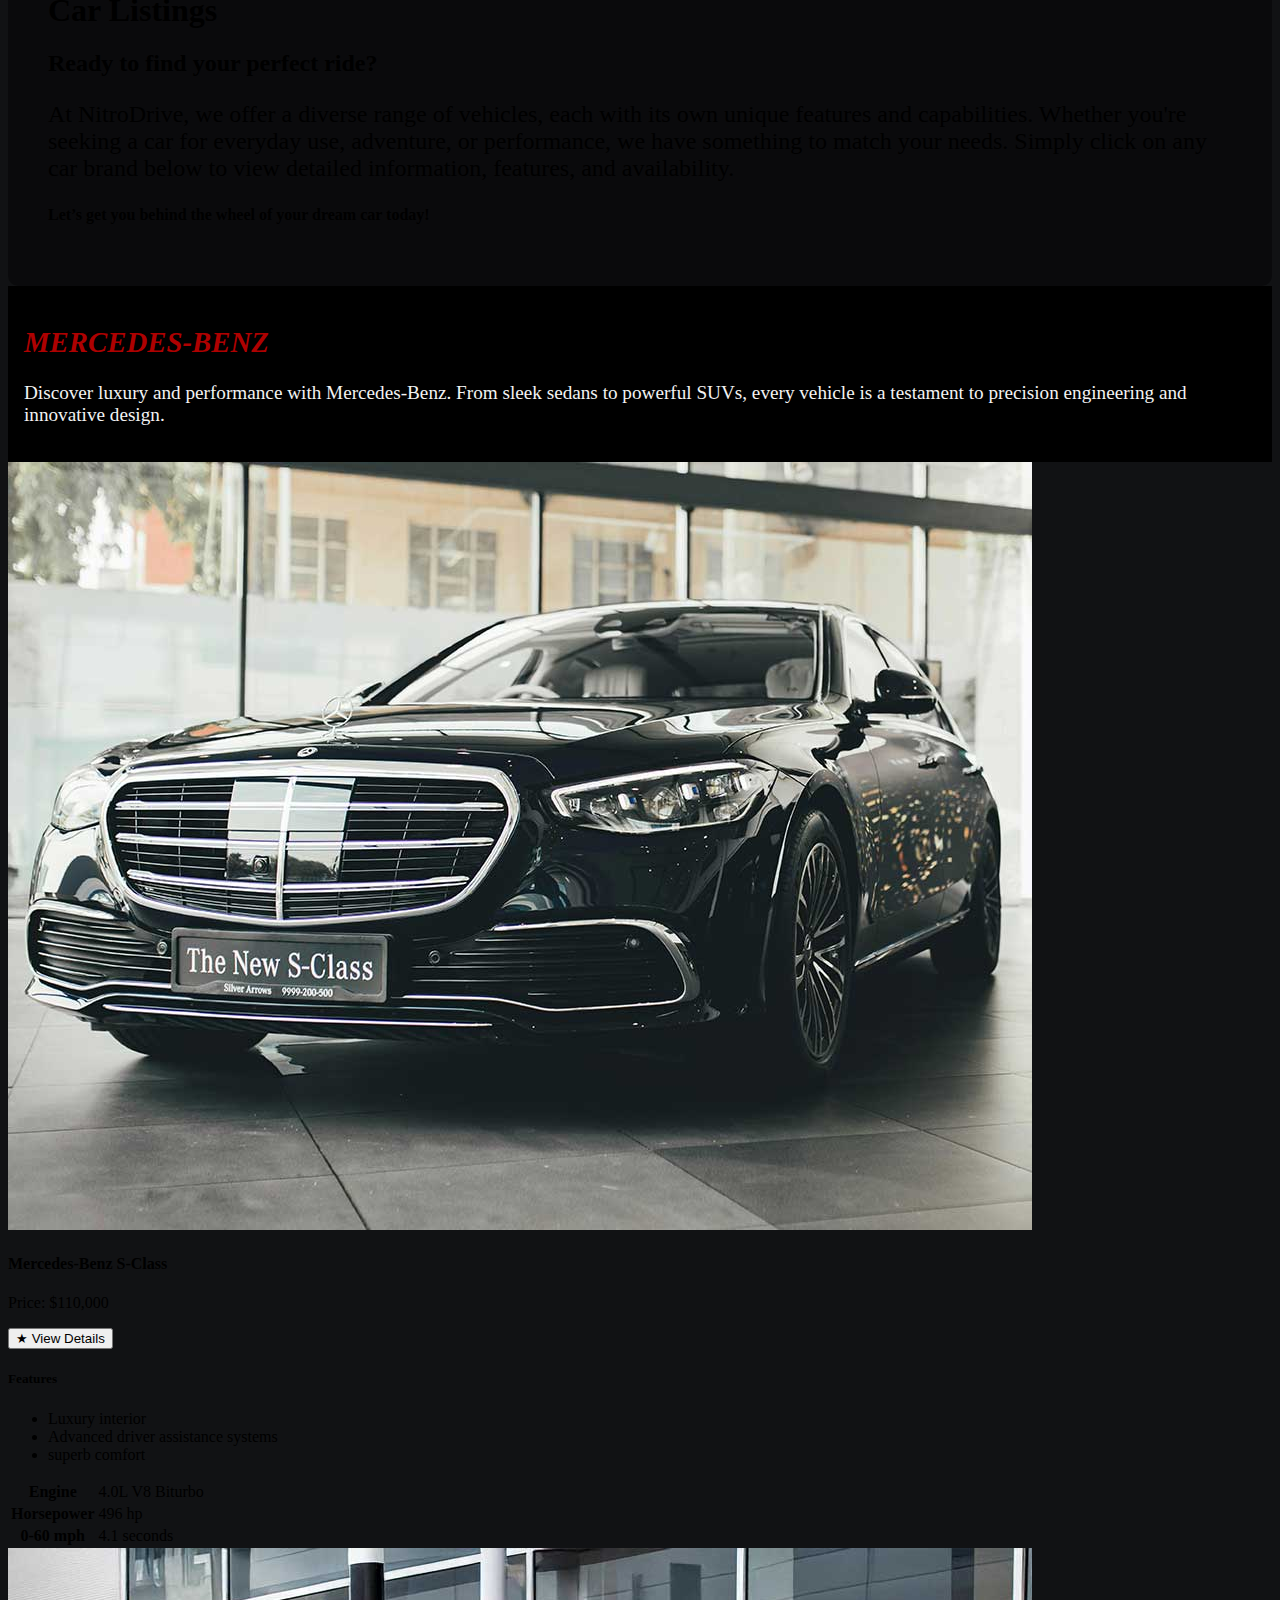
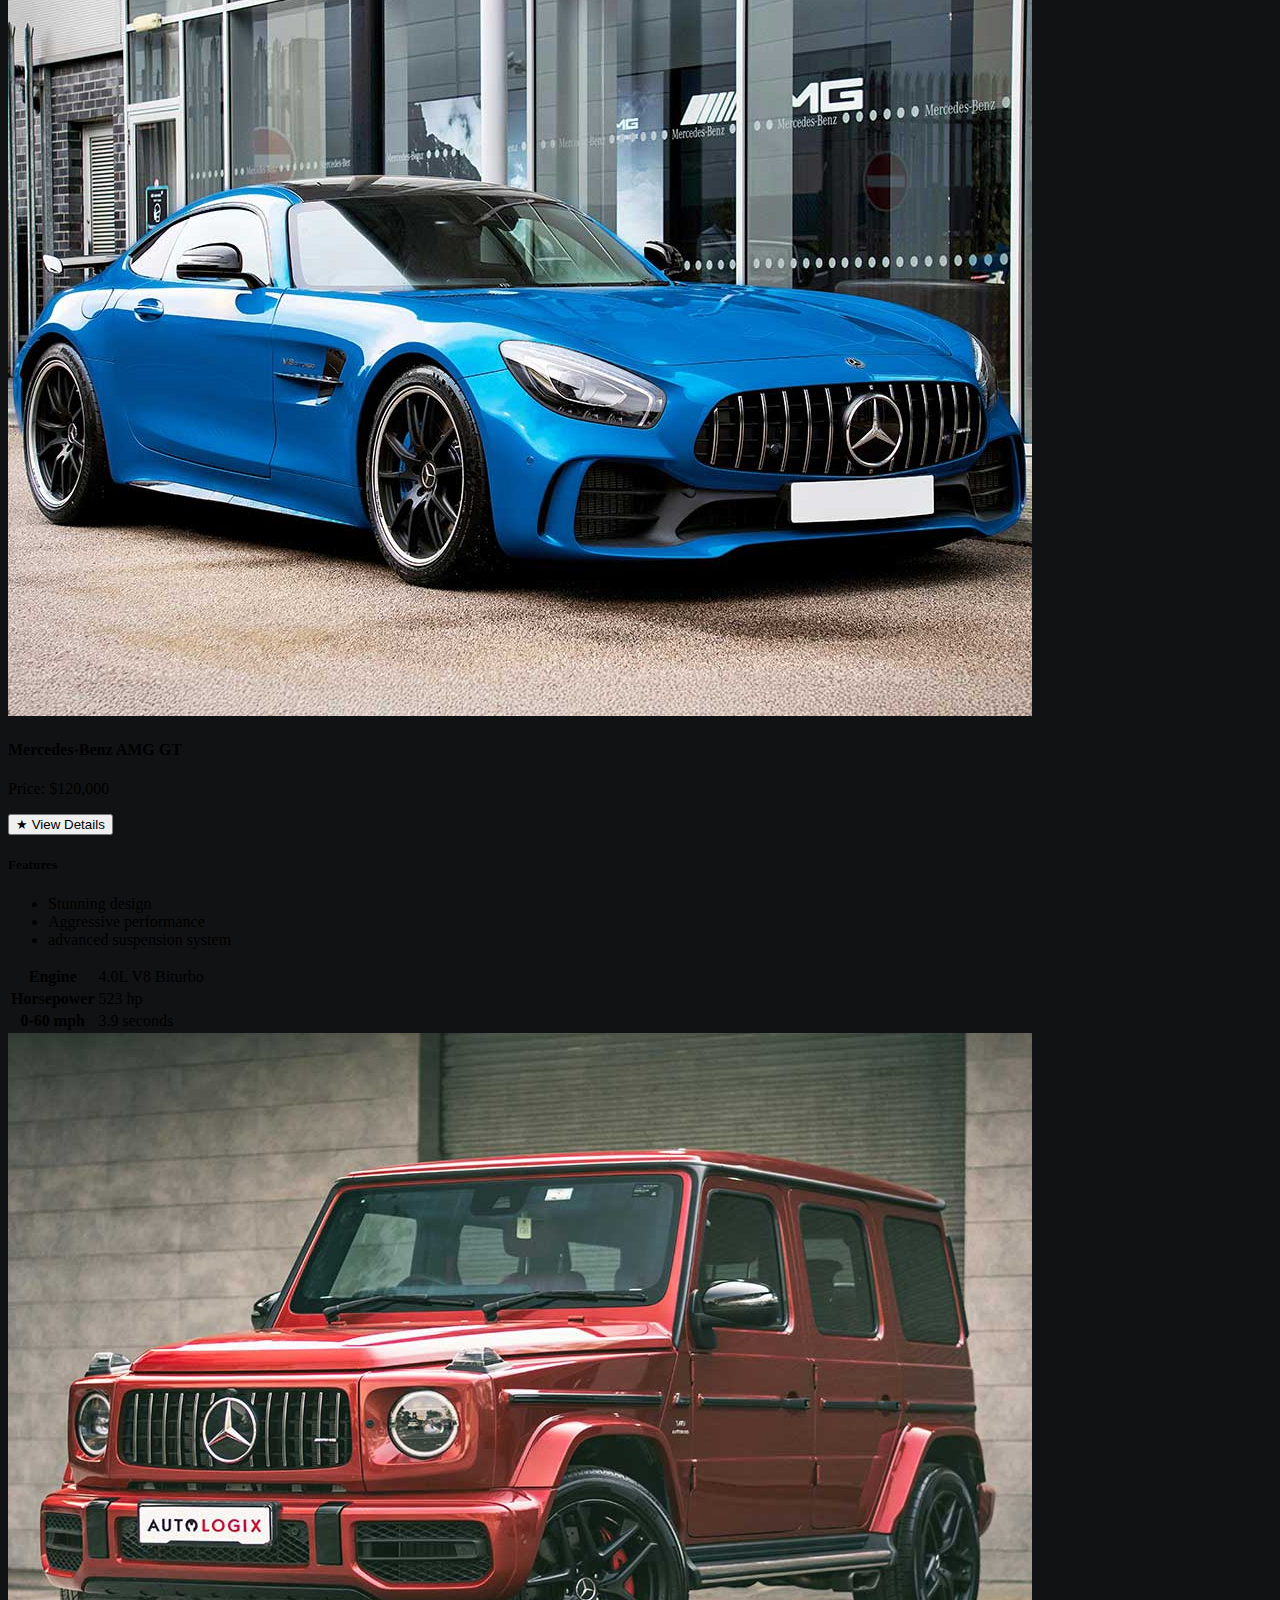
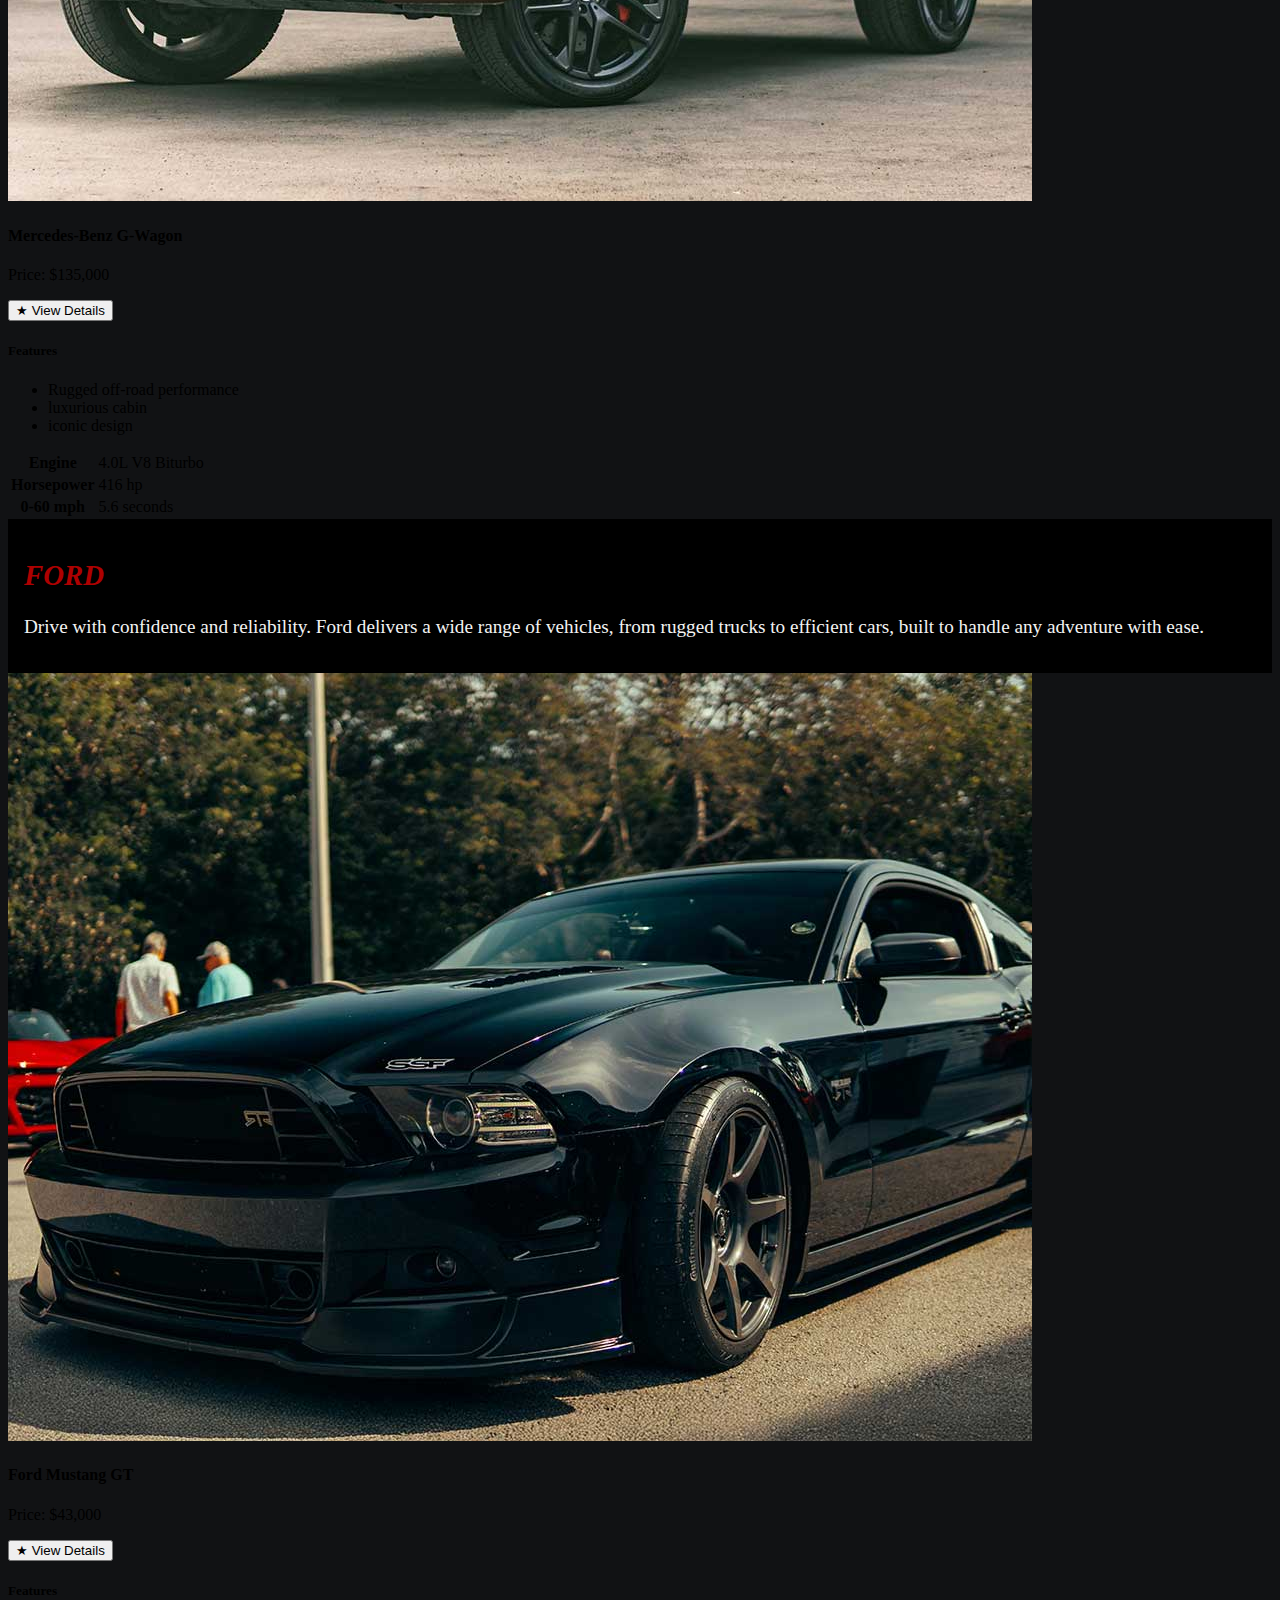
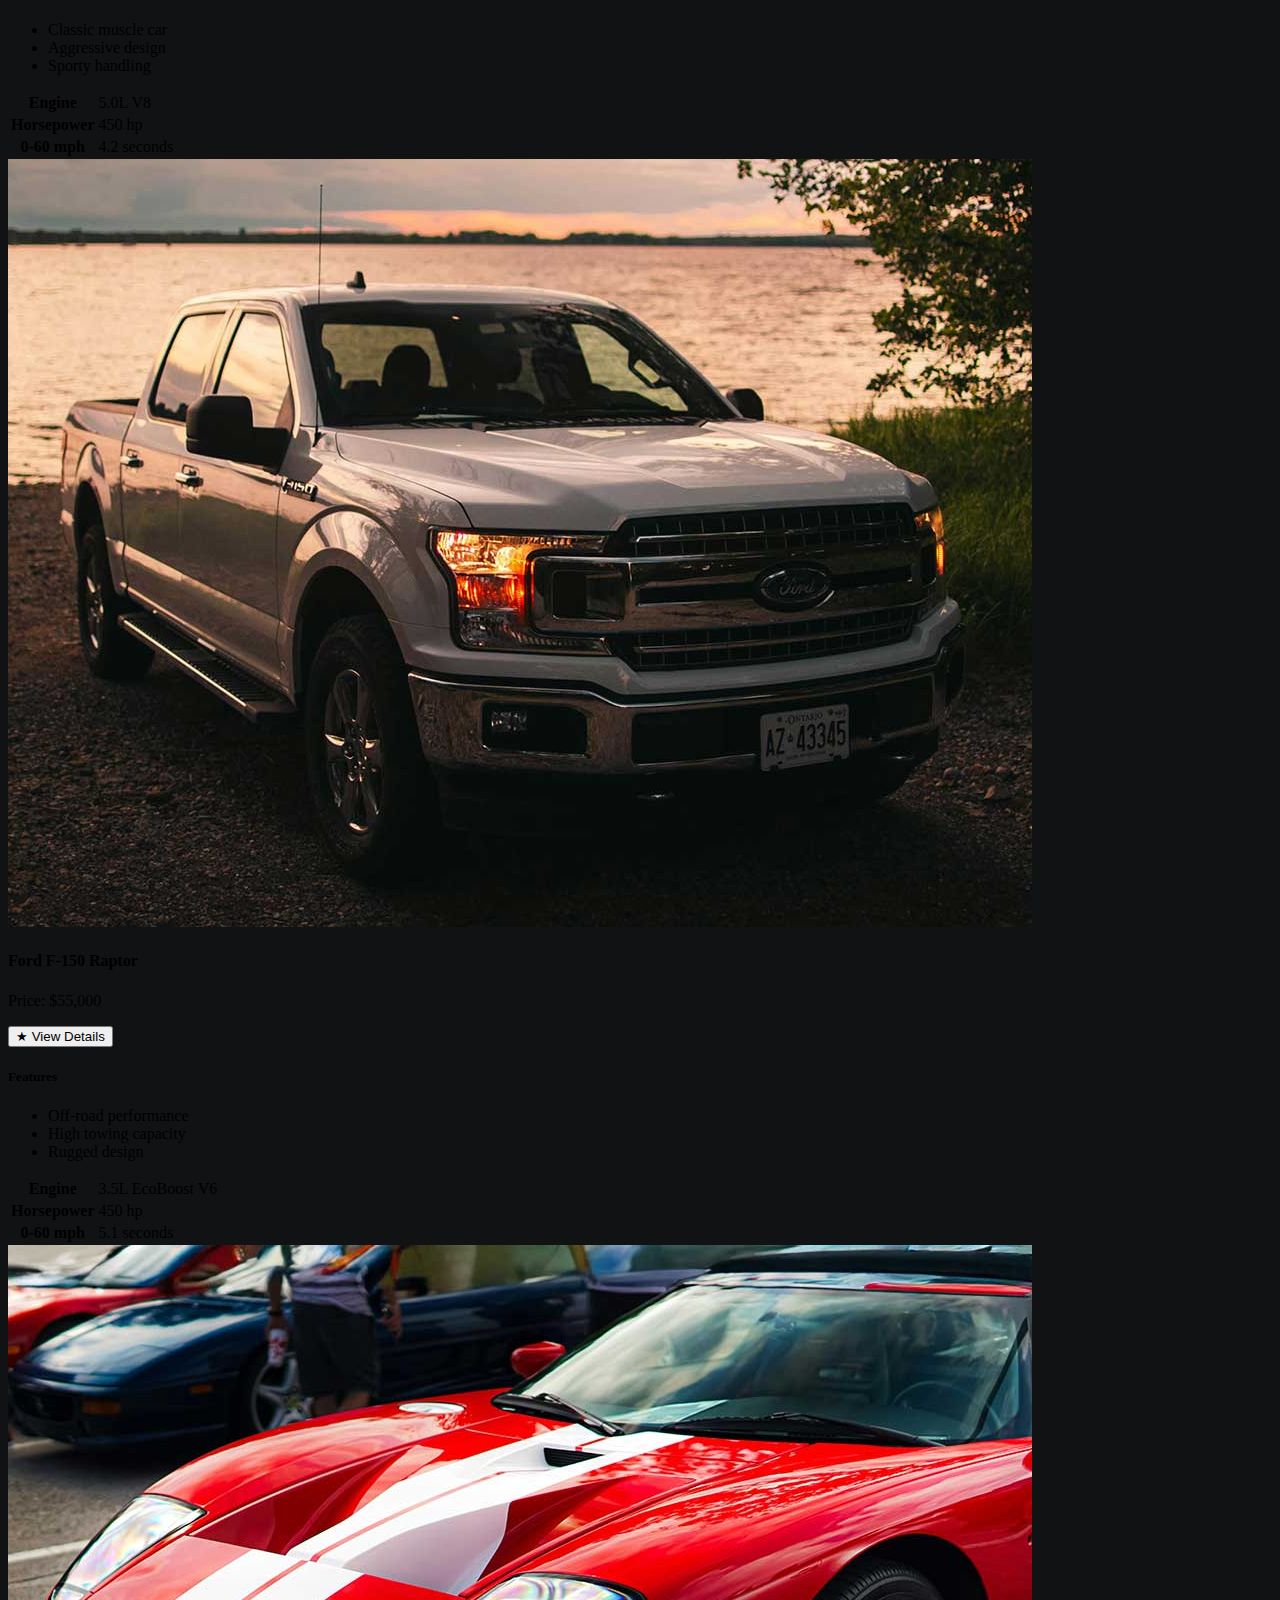
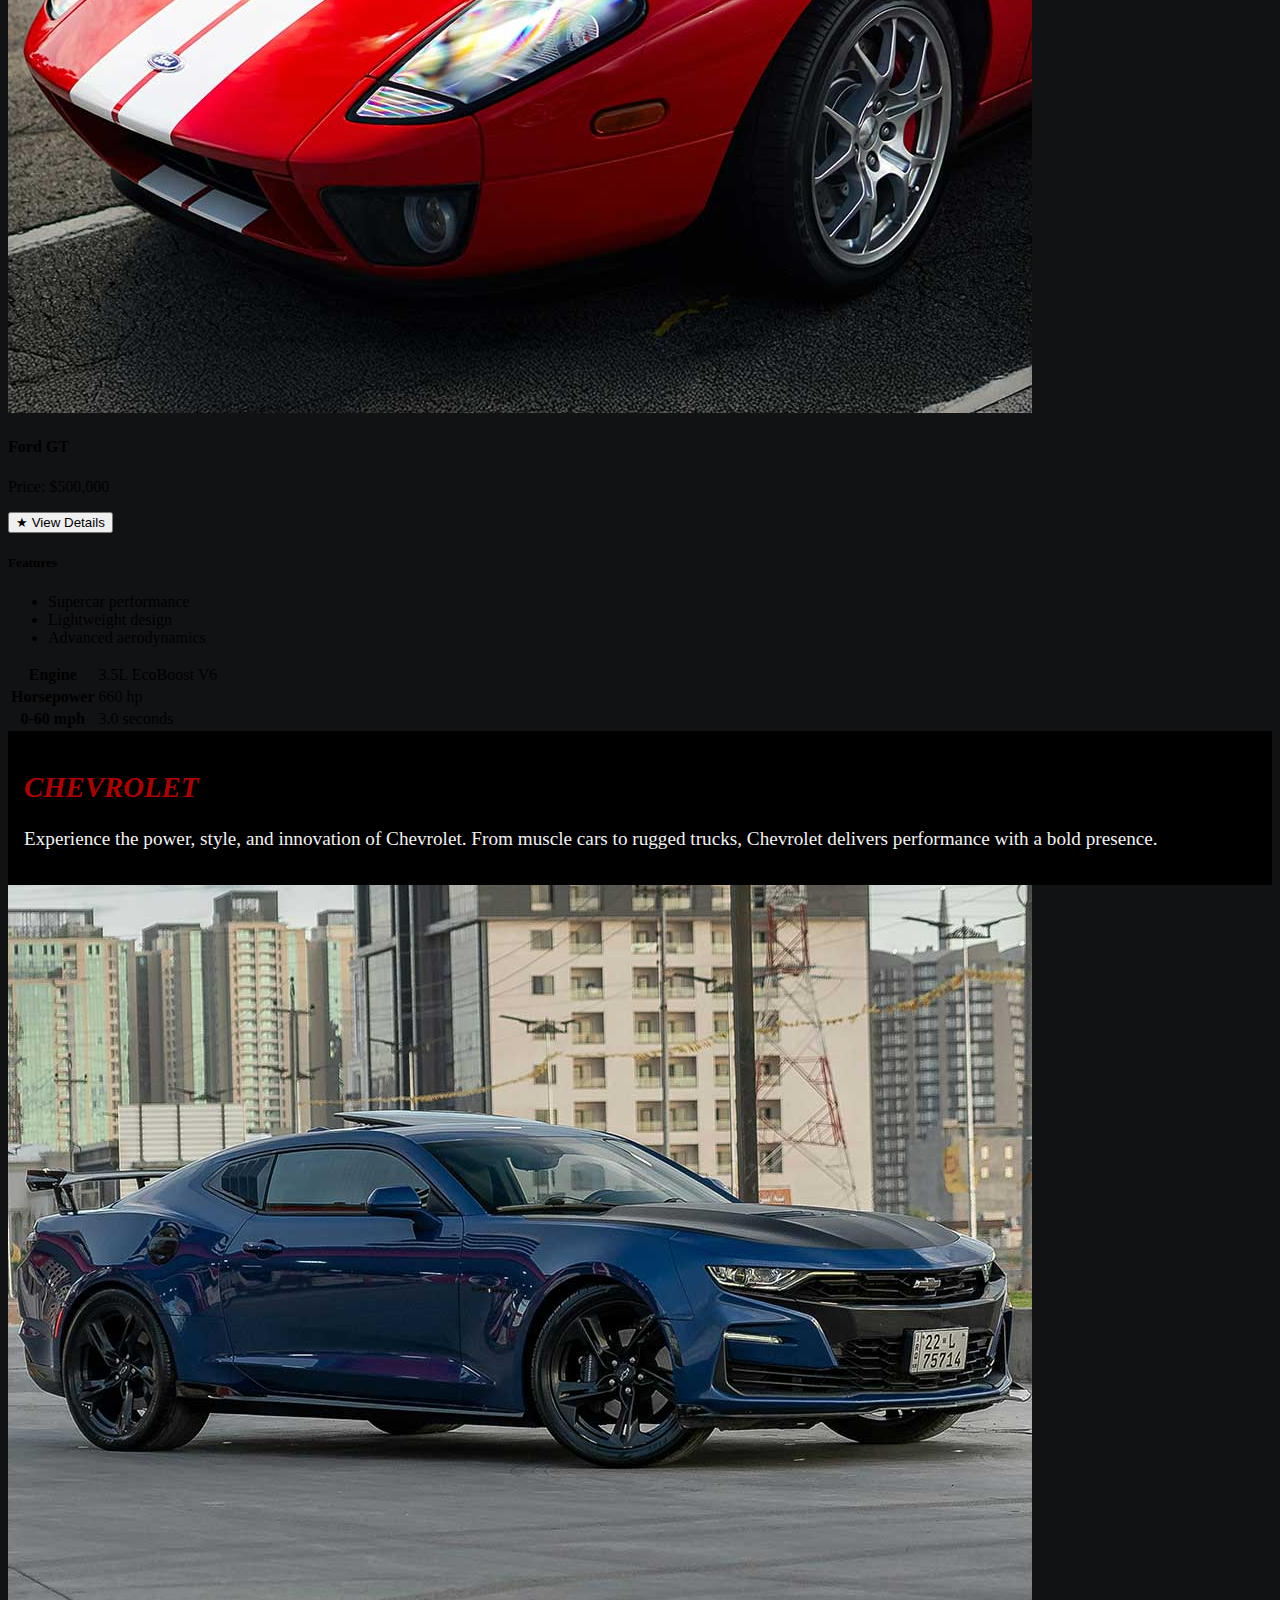
==== commit 18231aca: "Update student2page1.html" ====
--- a/student2/student2page1.html
+++ b/student2/student2page1.html
@@ -9,7 +9,7 @@
     <meta charset="UTF-8"/>
     <title>Car Listings</title>
     <meta content="Ghazaleh Ahmadi" name="author"/>
-    <link href="/2025-FullStack-FrontEnd-ACS-207/student2/css/student2.css" rel="stylesheet"/>
+    <link href="css/student2.css" rel="stylesheet"/>
     <meta content="width=device-width, initial-scale=1.0" name="viewport">
     <link href="/2025-FullStack-FrontEnd-ACS-207/common/css/bootstrap.min.css" rel="stylesheet">
     <link href="https://cdnjs.cloudflare.com/ajax/libs/font-awesome/6.0.0/css/all.min.css" rel="stylesheet">
--- a/student2/css/student2.css
+++ b/student2/css/student2.css
@@ -0,0 +1,256 @@
+@import url('https://fonts.googleapis.com/css2?family=Poppins:wght@300;400;700&family=Roboto:wght@300;400;700&display=swap');
+
+:root {
+
+    --primary-color: #4CBE85;
+    --secondary-color: #000;
+    --success-color: #28a745;
+    --warning-color: red;
+    --font-family: 'Montserrat', sans-serif;
+    --foreground-color: #1E2129;
+    --background-color: #111214;
+    --text-100: #F3F3F3;
+    --text-70: #B8B8B8;
+    --text-50: #888889;
+    --border-10: #292A2C;
+    --border-radius: 20px;
+    --bg-color: #fff;
+    --card-width: 400px;
+    --font-size-normal: 16px;
+    --font-size-big: 24px;
+
+}
+
+body {
+    background-color: var(--background-color) !important;
+}
+
+/* Navbar Styling */
+.navbar {
+    background-color: var(--foreground-color);
+    padding: 15px 0;
+}
+
+.navbar-brand {
+    color: white;
+    font-weight: bold;
+    font-size: 22px;
+}
+
+.navbar-nav .nav-link {
+    color: #ffffff;
+    margin: 0 10px;
+    font-weight: 500;
+}
+
+.navbar-nav .nav-link:hover {
+    color: var(--primary-color);
+}
+
+.navbar-toggler-icon {
+    filter: invert(80%);
+}
+
+.btn.btn-primary {
+    background-color: darkred;
+    color: var(--text-100);
+    border: none;
+}
+
+.btn.btn-primary:hover:visited {
+    background-color: black;
+}
+
+
+/* Footer ---------------------------------------*/
+
+.footer {
+    background-color: var(--foreground-color);
+    text-align: center;
+    padding: 40px 0;
+}
+
+.footer h2 {
+    color: white;
+    font-weight: bold;
+}
+
+.footer .nav-links a {
+    color: var(--text-100);
+    margin: 0 10px;
+    text-decoration: none;
+    font-weight: 500;
+}
+
+.footer .nav-links a:hover {
+    color: var(--primary-color);
+}
+
+.footer-text {
+    font-size: 14px;
+    margin-top: 20px;
+    color: var(--text-100);
+}
+
+.footer-text a {
+    color: var(--primary-color);
+    text-decoration: none;
+}
+
+.social-icons {
+    display: flex;
+    justify-content: center;
+    gap: 24px;
+}
+
+.social-icons .social-link {
+    color: var(--primary-color);
+    font-size: 24px;
+    transition: color 0.3s ease-in-out;
+}
+
+.social-icons .social-link:hover {
+    color: var(--text-100);
+
+}
+
+/**/
+.cars + section {
+    background-color: rgba(0, 0, 0, 0.4); /* Light white layer */
+    padding: 40px;
+    border-radius: 10px;
+
+    p {
+        font-size: var(--font-size-big);
+    }
+}
+
+.container > section > .container > div:first-child {
+    background-color: var(--secondary-color);
+    color: var(--text-100);
+    padding: 16px;
+    font-size: 1.2rem;
+}
+
+.container > section > .container > div:first-child h2 {
+    color: #ae0101;
+    text-transform: uppercase;
+    font-weight: bold;
+    font-style: italic;
+}
+
+
+header {
+    .hero {
+        position: relative;
+        width: 100%;
+
+        img {
+            width: 100%; /* Makes sure the image stretches across the container */
+            height: auto;
+        }
+
+        .overlay-text {
+            position: absolute;
+            top: 50%;
+            left: 50%;
+            transform: translate(-50%, -50%);
+            color: white;
+            text-align: center;
+            z-index: 2;
+        }
+    }
+
+    .hero::after {
+        content: "";
+        position: absolute;
+        top: 0;
+        left: 0;
+        width: 100%;
+        height: 100%;
+        background: rgba(0, 0, 0, 0.5); /* Dark overlay with opacity */
+        z-index: 1; /* Overlay stays below the text */
+    }
+
+
+}
+
+.cars {
+    .card {
+        max-width: var(--card-width);
+        background-color: black;
+        flex-direction: column;
+        object-fit: cover;
+        transition: transform 0.3s ease-in-out;
+        border-radius: var(--border-radius);
+    }
+
+    .overlay-text {
+        position: absolute;
+        top: 50%;
+        left: 50%;
+        transform: translate(-50%, -50%);
+        color: white;
+        font-size: 1.5rem;
+        font-weight: bold;
+        text-shadow: 2px 2px 4px rgba(0, 0, 0, 0.5);
+        text-align: center;
+    }
+
+    .card:hover {
+        transform: scale(1.1); /* Slightly increase card size */
+        box-shadow: 0 4px 8px rgba(255, 255, 255, 0.2); /* Add a shadow */
+    }
+}
+
+.btn-dark {
+    &::before {
+        content: "★ ";
+    }
+}
+
+
+/* about us */
+.profile-card {
+    --bg-color: var(--secondary-color);
+    text-align: center;
+
+    figure img {
+        object-fit: cover;
+        width: 150px;
+        border-radius: 100%;
+        overflow: hidden;
+    }
+
+    figcaption {
+        color: var(--primary-color);
+        font-size: var(--secondary-title-size);
+        @media screen and (min-width: 768px) {
+            --primary-color: #6363fd;
+        }
+    }
+}
+
+
+header .second {
+    background-color: rgba(0, 0, 66, 0.5);
+    color: var(--text-100);
+}
+
+.second {
+    font-size: var(--font-size-normal);
+    color: var(--text-100);
+
+    div div:nth-child(even) {
+    }
+
+    .form-check {
+        --primary-color: rgba(81, 0, 0, 0.5);
+        background-color: var(--primary-color);
+    }
+
+    .btn.btn-primary {
+        width: 100px;
+        margin-top: 10px;
+    }
+}